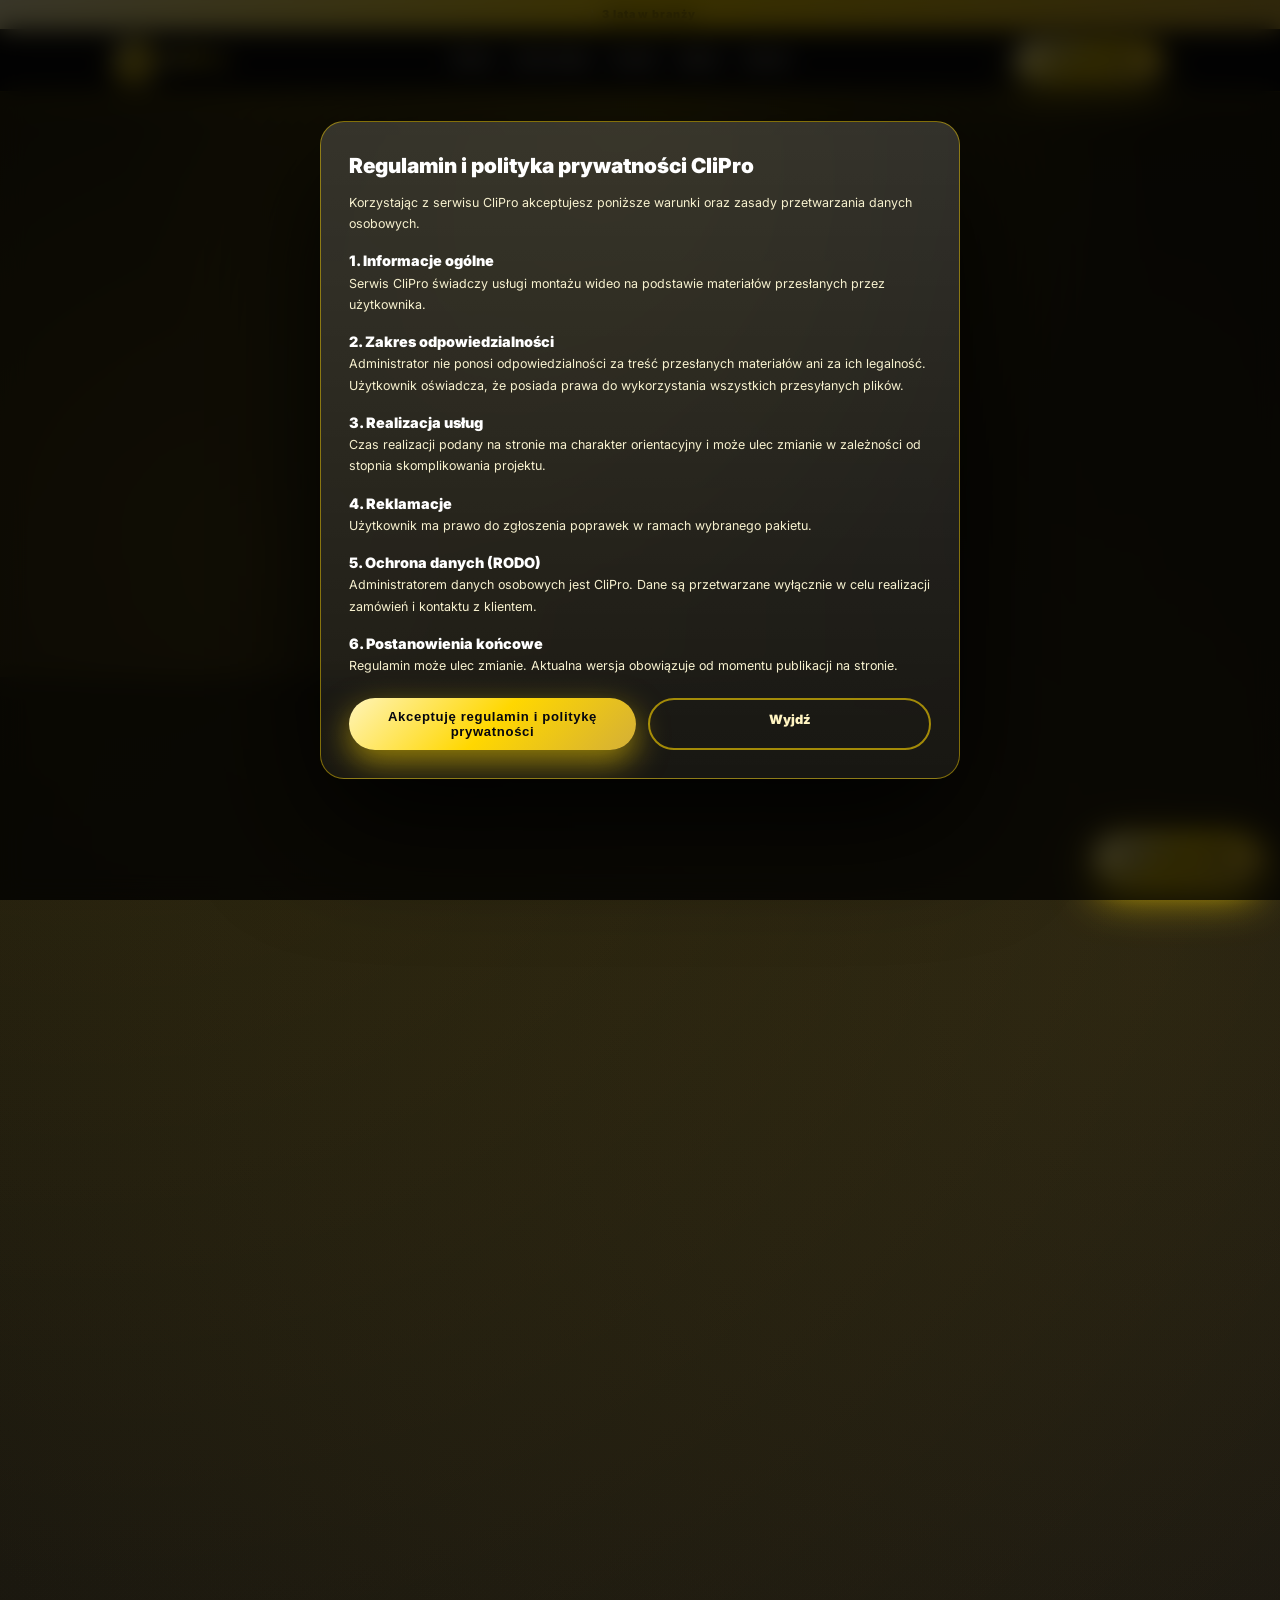
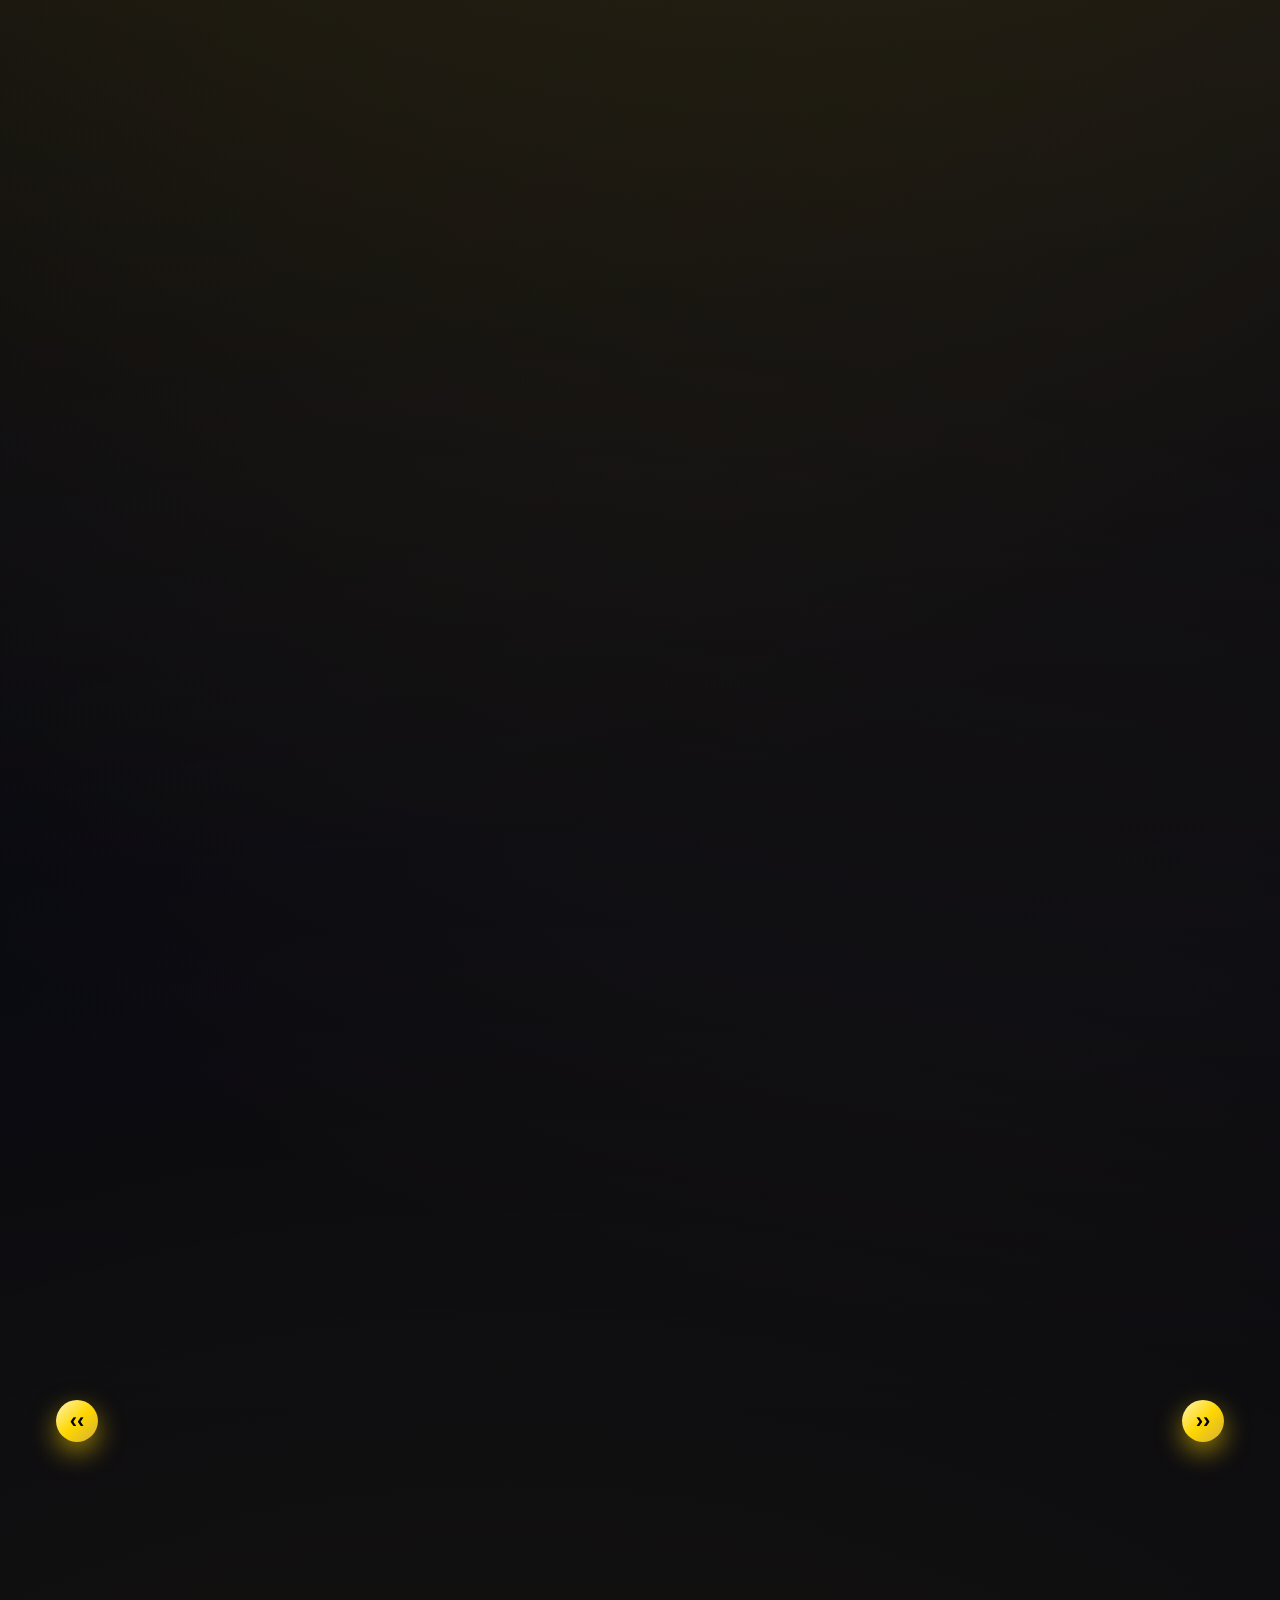
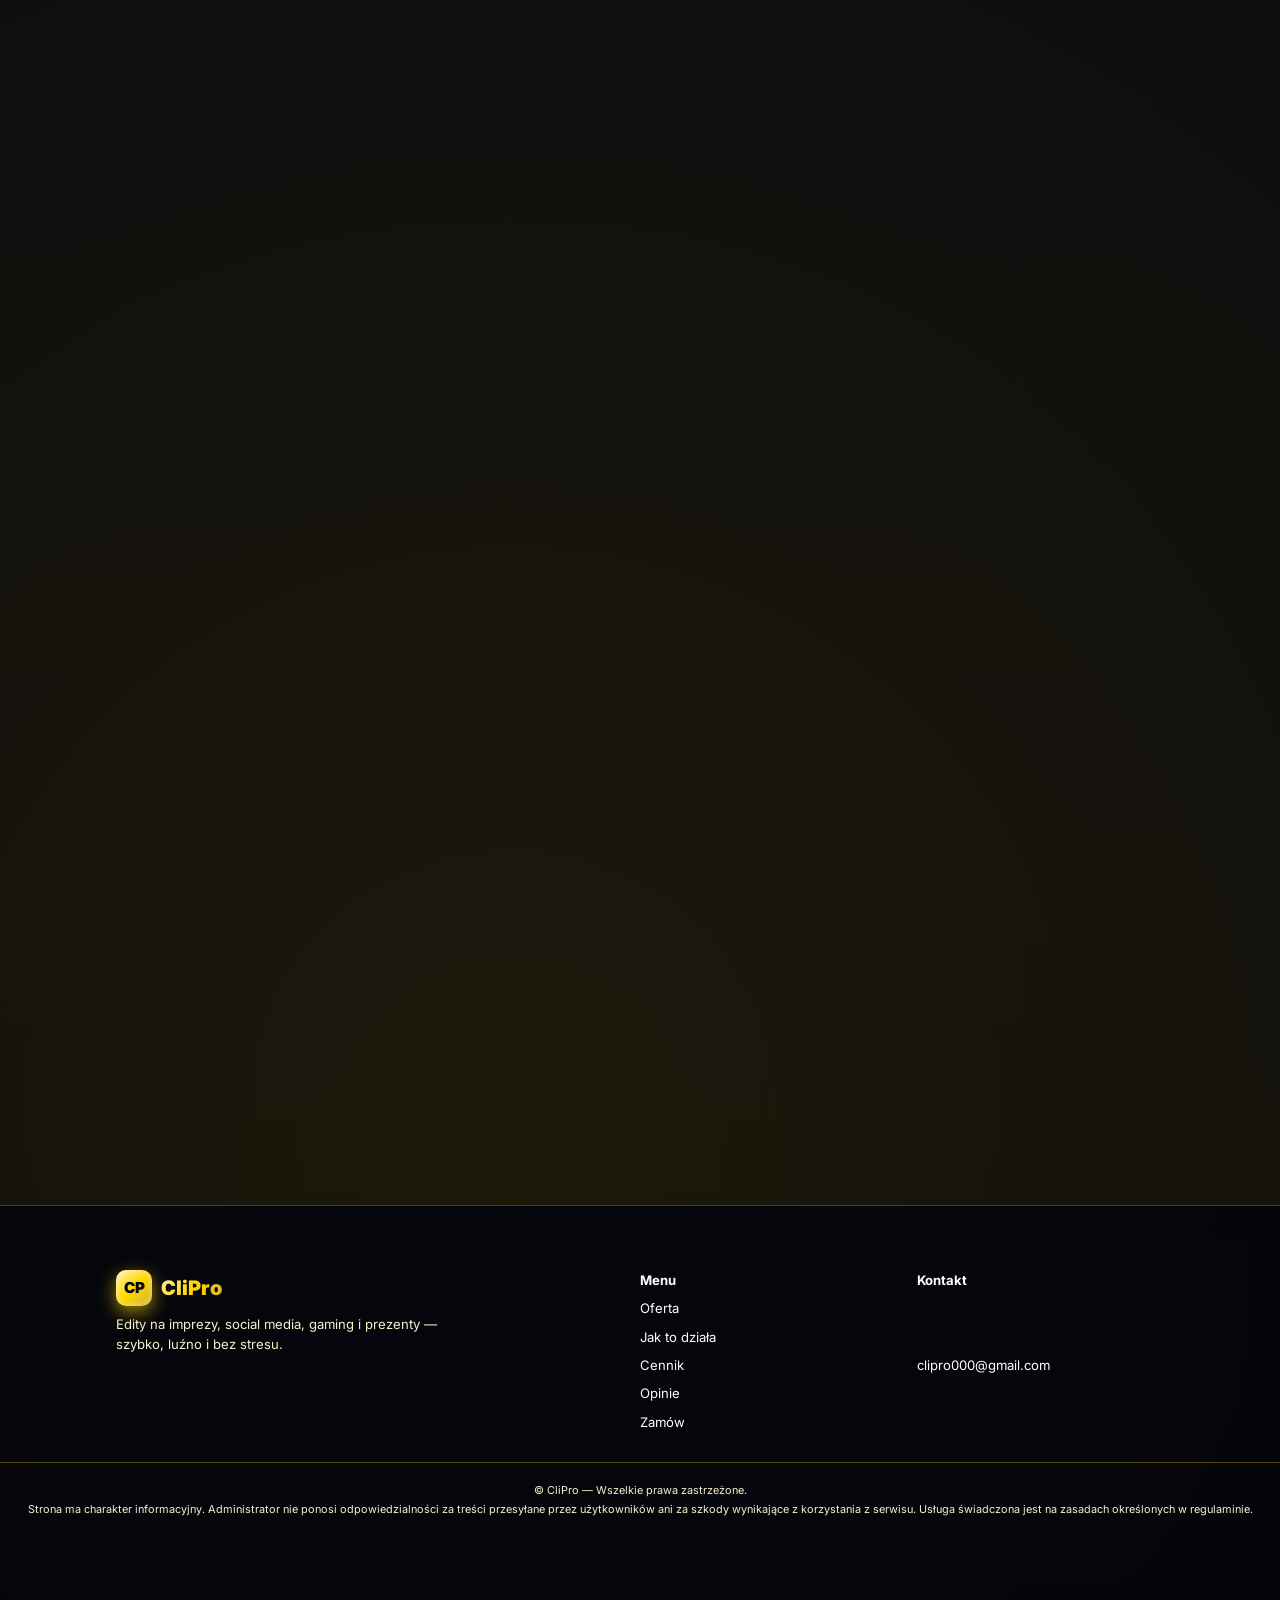
==== index.html @ c5c1fd49 "Add files via upload" ====
<!DOCTYPE html>
<html lang="pl">
<head>
    <meta charset="UTF-8" />
    <meta name="viewport" content="width=device-width, initial-scale=1.0" />
    <title>CliPro — Montaż filmów premium</title>
    <meta name="description" content="CliPro — premium montaż filmów na imprezy, social media, gaming i prezenty. Szybko, profesjonalnie, bez stresu." />

    <link rel="preconnect" href="https://fonts.googleapis.com">
    <link rel="preconnect" href="https://fonts.gstatic.com" crossorigin>
    <link href="https://fonts.googleapis.com/css2?family=Inter:wght@300;400;600;700;800;900&display=swap" rel="stylesheet">

    <link rel="stylesheet" href="style.css">
</head>

<body>

    <!-- ================= TOP BAR ================= -->
    <div class="top-bar">⭐ 3 lata w branży</div>

    <!-- ================= REGULAMIN MODAL ================= -->
    <div id="reg-modal" class="reg-modal">
        <div class="reg-box">
            <h2>Regulamin i polityka prywatności CliPro</h2>
            <p>Korzystając z serwisu CliPro akceptujesz poniższe warunki oraz zasady przetwarzania danych osobowych.</p>

            <h3>1. Informacje ogólne</h3>
            <p>Serwis CliPro świadczy usługi montażu wideo na podstawie materiałów przesłanych przez użytkownika.</p>

            <h3>2. Zakres odpowiedzialności</h3>
            <p>Administrator nie ponosi odpowiedzialności za treść przesłanych materiałów ani za ich legalność. Użytkownik oświadcza, że posiada prawa do wykorzystania wszystkich przesyłanych plików.</p>

            <h3>3. Realizacja usług</h3>
            <p>Czas realizacji podany na stronie ma charakter orientacyjny i może ulec zmianie w zależności od stopnia skomplikowania projektu.</p>

            <h3>4. Reklamacje</h3>
            <p>Użytkownik ma prawo do zgłoszenia poprawek w ramach wybranego pakietu.</p>

            <h3>5. Ochrona danych (RODO)</h3>
            <p>Administratorem danych osobowych jest CliPro. Dane są przetwarzane wyłącznie w celu realizacji zamówień i kontaktu z klientem.</p>

            <h3>6. Postanowienia końcowe</h3>
            <p>Regulamin może ulec zmianie. Aktualna wersja obowiązuje od momentu publikacji na stronie.</p>

            <div class="reg-actions">
                <button id="accept-reg" class="btn-main">Akceptuję regulamin i politykę prywatności</button>
                <a id="exit-reg" class="btn-outline" href="#">Wyjdź</a>
            </div>
        </div>
    </div>

    <!-- ================= HEADER ================= -->
    <header>
        <div class="container nav">
            <div class="logo-wrap">
                <div class="cp-logo">CP</div>
                <div class="logo-text">CliPro</div>
            </div>

            <nav class="nav-links">
                <a href="#oferta">Oferta</a>
                <a href="#proces">Jak to działa</a>
                <a href="#cennik">Cennik</a>
                <a href="#opinie">Opinie</a>
                <a href="#zamow">Zamów</a>
            </nav>

            <a href="#zamow" class="btn-main">Zamów film</a>
        </div>
    </header>

    <!-- ================= HERO ================= -->
    <section class="hero">
        <div class="container hero-grid">
            <div data-animate>
                <div class="badge">🔥 Szybkie edity na imprezy, social media i gaming</div>
                <h1>Twój film, tylko lepszy 🎬</h1>
                <p>Osiemnastki, urodziny, wyjazdy, rolki na Insta, TikToka czy klipy z gier — zmontujemy to tak, że każdy powie: <strong>„WOW”</strong>.</p>

                <div class="hero-actions">
                    <a href="#zamow" class="btn-main">Zamów teraz</a>
                    <a href="#oferta" class="btn-outline">Zobacz jak to działa</a>
                </div>

                <div class="slots-banner">
                    🔥 Zostały <strong><span id="daily-slots"></span></strong> sloty dziś
                </div>

                <div class="hero-stats">
                    <div class="stat"><strong>250+</strong><span>Zmontowanych filmów</span></div>
                    <div class="stat"><strong>4.8/5</strong><span>Średnia opinii</span></div>
                    <div class="stat"><strong>24h</strong><span>Ekspres realizacja</span></div>
                </div>
            </div>

            <div data-animate>
                <img src="hero.png" alt="Nowoczesny montaż wideo CliPro — social media i gaming"
                     style="border-radius:22px;box-shadow:var(--shadow);width:100%;height:auto;">
            </div>
        </div>
    </section>

    <!-- ================= OFERTA ================= -->
    <section id="oferta">
        <div class="container">
            <div class="section-head" data-animate>
                <div class="section-eyebrow">Dlaczego CliPro?</div>
                <h2 class="section-title">Co montujemy?</h2>
                <p class="section-desc">Czytelnie, konkretnie — wybierz typ filmu.</p>
            </div>

            <div class="grid-4">
                <div class="card" data-animate>
                    <h3>🎉 Imprezy i eventy</h3>
                    <p>Osiemnastki, urodziny, wyjazdy, wieczory panieńskie — montaż pod klimat i emocje.</p>
                </div>

                <div class="card" data-animate>
                    <h3>📱 Social media</h3>
                    <p>Rolki, TikToki, Reels — dynamiczne edity pod algorytmy i uwagę widza.</p>
                </div>

                <div class="card" data-animate>
                    <h3>💜 Prezenty video</h3>
                    <p>Filmy niespodzianki, rocznice, wspomnienia — emocjonalny montaż.</p>
                </div>

                <div class="card" data-animate>
                    <h3>🎮 Klipy z gier</h3>
                    <p>CS, Valorant, Battlefield, Fortnite — fragmovie, highlighty, ace’y pod TikToka i YouTube.</p>
                </div>
            </div>
        </div>
    </section>

    <!-- ================= PROCESS ================= -->
    <section id="proces">
        <div class="container">
            <div class="section-head" data-animate>
                <div class="section-eyebrow">Jak to działa</div>
                <h2 class="section-title">4 proste kroki</h2>
                <p class="section-desc">Serio — zajmie Ci to mniej niż 2 minuty.</p>
            </div>

            <div class="process">
                <div class="process-step" data-animate>
                    <span>1</span>
                    <h4>Wysyłasz pliki</h4>
                    <p>Dodajesz filmy albo link do chmury.</p>
                </div>

                <div class="process-step" data-animate>
                    <span>2</span>
                    <h4>My montujemy</h4>
                    <p>Robimy pierwszą wersję i wysyłamy Ci do sprawdzenia.</p>
                </div>

                <div class="process-step" data-animate>
                    <span>3</span>
                    <h4>Poprawki</h4>
                    <p>Wprowadzasz zmiany, jeśli chcesz.</p>
                </div>

                <div class="process-step" data-animate>
                    <span>4</span>
                    <h4>Gotowe 🎬</h4>
                    <p>Pobierasz film i wrzucasz gdzie chcesz.</p>
                </div>
            </div>
        </div>
    </section>

    <!-- ================= BEFORE / AFTER ================= -->
    <section>
        <div class="container">
            <div class="section-head" data-animate>
                <div class="section-eyebrow">Efekt</div>
                <h2 class="section-title">Surowe nagranie vs gotowy edit</h2>
                <p class="section-desc">Ta sama scena — zupełnie inny vibe.</p>
            </div>

            <div class="compare">
                <div class="compare-box" data-animate>
                    <h4>📂 Przed</h4>
                    <p>Długie klipy, brak klimatu, chaos.</p>
                </div>

                <div class="compare-box" data-animate>
                    <h4>🎬 Po</h4>
                    <p>Dynamika, emocje, muzyka, flow.</p>
                </div>
            </div>
        </div>
    </section>

    <!-- ================= PRICING ================= -->
    <section id="cennik">
        <div class="container">
            <div class="section-head" data-animate>
                <div class="section-eyebrow">Cennik</div>
                <h2 class="section-title">Prosto i bez kombinowania</h2>
                <p class="section-desc">Wybierz pakiet pod siebie — zero ukrytych kosztów.</p>
            </div>

            <div class="pricing-grid">
                <div class="price-card" data-animate>
                    <div class="price-title">Basic</div>
                    <div class="price-amount">149 zł</div>
                    <ul class="price-features">
                        <li>Do 2 min filmu</li>
                        <li>Muzyka w tle</li>
                        <li>1 runda poprawek</li>
                        <li>Standardowa realizacja</li>
                    </ul>
                    <a href="#zamow" class="btn-main">Zamów</a>
                </div>

                <div class="price-card popular" data-animate>
                    <div class="price-title">Pro</div>
                    <div class="price-amount">249 zł</div>
                    <ul class="price-features">
                        <li>Do 5 min filmu</li>
                        <li>Efekty + napisy</li>
                        <li>Nielimitowane poprawki</li>
                        <li>Szybsza realizacja</li>
                    </ul>
                    <a href="#zamow" class="btn-main">Zamów</a>
                </div>

                <div class="price-card" data-animate>
                    <div class="price-title">Premium</div>
                    <div class="price-amount">349 zł</div>
                    <ul class="price-features">
                        <li>Do 10 min filmu</li>
                        <li>Zaawansowany montaż</li>
                        <li>Nielimitowane poprawki</li>
                        <li>Ekspres 24h</li>
                    </ul>
                    <a href="#zamow" class="btn-main">Zamów</a>
                </div>
            </div>
        </div>
    </section>

    <!-- ================= OPINIE + KOMENTARZE ================= -->
    <section id="opinie">
        <div class="container">

            <div class="section-head" data-animate>
                <div class="section-eyebrow">Opinie</div>
                <h2 class="section-title">Opinie klientów 💬</h2>
                <p class="section-desc">Wypełnij formularz a po otrzymanej pracy, nie zapomnij zostawić coś po sobie!</p>
            </div>

            <div class="testimonials-shell">

                <button id="reviews-prev" class="reviews-arrow outside left">‹</button>

                <div class="testimonials-wrapper">
                    <div id="reviews-track" class="testimonials-track">

                        <div class="testimonial" data-animate>
                            <div class="testimonial-header">
                                <img src="https://randomuser.me/api/portraits/women/44.jpg" alt="Ola" class="testimonial-avatar">
                                <strong>Ola</strong>
                            </div>
                            <p>Mega edit na 18 wszyscy pytali kto robił 😆</p>
                            <span>Impreza urodzinowa</span>
                        </div>

                        <div class="testimonial" data-animate>
                            <div class="testimonial-header">
                                <img src="https://api.dicebear.com/7.x/personas/svg?seed=kuba&gender=male" alt="Kuba" class="testimonial-avatar">
                                <strong>Kuba</strong>
                            </div>
                            <p>Rolki na Insta siadły idealnie, zasięgi poszły w górę, oby tak dalej.</p>
                            <span>Social media</span>
                        </div>

                        <div class="testimonial" data-animate>
                            <div class="testimonial-header">
                                <img src="https://api.dicebear.com/7.x/personas/svg?seed=michal&gender=male" alt="Michał" class="testimonial-avatar">
                                <strong>Michał</strong>
                            </div>
                            <p>Fragmovie z CS + ta nutka baja — idealnie pod Tiktoka 🔥</p>
                            <span>Klipy gamingowe</span>
                        </div>

                    </div>
                </div>

                <button id="reviews-next" class="reviews-arrow outside right">›</button>

            </div>

        </div>

        <form id="comment-form" class="comment-form" data-animate>
            <div>
                <label>Imię</label>
                <input type="text" name="name" required>
            </div>

            <div>
                <label>Twoja ocena</label>
                <div class="star-rating" id="star-rating">
                    <span class="star" data-value="1">★</span>
                    <span class="star" data-value="2">★</span>
                    <span class="star" data-value="3">★</span>
                    <span class="star" data-value="4">★</span>
                    <span class="star" data-value="5">★</span>
                </div>
                <input type="hidden" name="rating" id="rating-value" value="5">
            </div>

            <div>
                <label>Wybierz avatar</label>
                <div class="avatar-picker">
                    <img src="https://api.dicebear.com/7.x/personas/svg?seed=kuba&gender=male"
                         class="avatar-option selected"
                         data-avatar="https://api.dicebear.com/7.x/personas/svg?seed=kuba&gender=male">
                    <img src="https://api.dicebear.com/7.x/personas/svg?seed=michal&gender=male"
                         class="avatar-option"
                         data-avatar="https://api.dicebear.com/7.x/personas/svg?seed=michal&gender=male">
                    <img src="https://api.dicebear.com/7.x/personas/svg?seed=ania&gender=female"
                         class="avatar-option"
                         data-avatar="https://api.dicebear.com/7.x/personas/svg?seed=ania&gender=female">
                    <label class="avatar-upload">
                        📸 Własne zdjęcie
                        <input type="file" id="custom-avatar-input" accept="image/*">
                    </label>
                </div>
            </div>

            <div>
                <label>Komentarz</label>
                <textarea name="comment" required></textarea>
            </div>

            <button type="submit" class="btn-main">Dodaj komentarz</button>
        </form>

        <div id="comment-notice" class="comment-locked" style="display:none;">
            ⏳ Twój komentarz czeka na zatwierdzenie przez administratora.
        </div>

    </section>

    <!-- ================= ORDER ================= -->
    <section id="zamow" class="order">
        <div class="container">
            <div class="section-head" data-animate>
                <div class="section-eyebrow">Zamów teraz</div>
                <h2 class="section-title">Zamów montaż w 2 minuty 🎬</h2>
                <p class="section-desc">Wyślij pliki, a my zajmiemy się resztą.</p>
            </div>

            <div class="order-grid">
                <div data-animate>
                    <h3 style="font-size:1.25rem;font-weight:900;margin-bottom:10px">
                        Dlaczego <span class="logo-text">CliPro</span>?
                    </h3>
                    <p style="color:#f7f1cf;margin-bottom:16px;font-size:.85rem">
                        Luźna atmosfera, szybkie edity i zero stresu.
                    </p>

                    <ul style="list-style:none;display:grid;gap:8px;font-size:.85rem;color:#ffffff;margin-bottom:22px">
                        <li>✅ 250+ zmontowanych filmów</li>
                        <li>✅ 4.8/5 średnia ocen</li>
                        <li>✅ Poprawki gratis</li>
                        <li>✅ Ekspres 24h</li>
                    </ul>

                    <div class="compare-box" style="text-align:left">
                        <h4>🎯 Gwarancja zadowolenia</h4>
                        <p>Jak nie siądzie — poprawiamy aż będzie sztos.</p>
                    </div>
                </div>

                <form class="order-form"
                      data-animate
                      action="https://formspree.io/f/mjgwzpqb"
                      method="POST"
                      enctype="multipart/form-data"
                      onsubmit="localStorage.setItem('clipro-order-done','true')">
                    <input type="hidden" name="_subject" value="Nowe zamówienie — CliPro">
                    <input type="hidden" name="_template" value="table">
                    <input type="hidden" name="_captcha" value="false">
                    <input type="hidden" name="_replyto">

                    <div class="form-row">
                        <div>
                            <label>Imię</label>
                            <input type="text" name="name" placeholder="Twoje imię" required>
                        </div>
                        <div>
                            <label>Email</label>
                            <input type="email" name="email" placeholder="clipro000@gmail.com" required>
                        </div>
                    </div>

                    <div class="form-row">
                        <div>
                            <label>Rodzaj filmu</label>
                            <select name="type" required>
                                <option value="">Wybierz rodzaj filmu</option>
                                <option>Osiemnastka / urodziny</option>
                                <option>Impreza / wyjazd</option>
                                <option>Rolki / TikTok / Reels</option>
                                <option>Klipy z gier (CS, Valorant, BF, Fortnite)</option>
                                <option>Prezent video</option>
                                <option>Inne</option>
                            </select>
                        </div>
                        <div>
                            <label>Budżet</label>
                            <select name="budget" required>
                                <option value="">Wybierz budżet</option>
                                <option>Do 100 zł</option>
                                <option>100–200 zł</option>
                                <option>200–300 zł</option>
                                <option>300+ zł</option>
                            </select>
                        </div>
                    </div>

                    <div>
                        <label>Opis projektu</label>
                        <textarea name="message" placeholder="Napisz jaki klimat chcesz — śmieszny, dynamiczny, gamingowy, cinematic itd."></textarea>
                    </div>

                    <div>
                        <label>Dodaj pliki (video / zdjęcia)</label>
                        <div class="upload-box">
                            <strong>Przeciągnij pliki tutaj</strong>
                            <span>lub kliknij aby wybrać</span>
                            <input type="file" name="files" multiple accept="video/*,image/*">
                        </div>
                        <div class="file-list"></div>
                    </div>

                    <div class="form-actions">
                        <button type="submit" class="btn-main">Wyślij zamówienie 🎉</button>
                    </div>
                </form>
            </div>
        </div>
    </section>

    <!-- ================= FOOTER ================= -->
    <footer>
        <div class="container footer-grid">
            <div>
                <div class="footer-brand">
                    <div class="cp-logo">CP</div>
                    <div class="logo-text">CliPro</div>
                </div>
                <p class="footer-desc">Edity na imprezy, social media, gaming i prezenty — szybko, luźno i bez stresu.</p>
            </div>

            <div class="footer-links">
                <strong>Menu</strong>
                <a href="#oferta">Oferta</a>
                <a href="#proces">Jak to działa</a>
                <a href="#cennik">Cennik</a>
                <a href="#opinie">Opinie</a>
                <a href="#zamow">Zamów</a>
            </div>

            <div class="footer-links">
                <strong>Kontakt</strong>
                <a href="mailto:clipro000@gmail.com">clipro000@gmail.com</a>
            </div>
        </div>

        <div class="footer-bottom">
            © <span id="year"></span> CliPro — Wszelkie prawa zastrzeżone.<br>
            Strona ma charakter informacyjny. Administrator nie ponosi odpowiedzialności za treści przesyłane przez użytkowników ani za szkody wynikające z korzystania z serwisu. Usługa świadczona jest na zasadach określonych w regulaminie.
        </div>
    </footer>

    <!-- ================= MOBILE CTA ================= -->
    <div class="mobile-cta">
        <div class="container">
            <a href="#zamow" class="btn-main">🎬 Zamów film</a>
            <a href="mailto:clipro000@gmail.com" class="btn-outline">✉️ Kontakt</a>
        </div>
    </div>

    <!-- ================= DESKTOP STICKY CTA ================= -->
    <div class="desktop-cta">
        <a href="#zamow" class="btn-main">🎬 Zamów film</a>
    </div>

    <script type="module" src="script.js"></script>
</body>
</html>
---- style.css ----
﻿:root {
    --bg: #02030a;
    --bg2: #050613;
    --panel: #0b0d1c;
    --glass: rgba(255,255,255,.06);
    --text: #ffffff;
    --muted: #b7b9ff;
    --gold: #ffd700;
    --gold-soft: #d4af37;
    --radius: 18px;
    --shadow: 0 22px 70px rgba(0,0,0,.7);
    --glow: 0 0 22px rgba(255,215,0,.55);
}

* {
    box-sizing: border-box;
    margin: 0;
    padding: 0;
}

body {
    font-family: Inter,system-ui,sans-serif;
    background: radial-gradient(circle at 10% 10%,rgba(255,215,0,.12),transparent 45%), radial-gradient(circle at 90% 20%,rgba(212,175,55,.15),transparent 50%), radial-gradient(circle at 40% 90%,rgba(255,215,0,.1),transparent 55%), linear-gradient(180deg,#02030a,#040511 60%,#02030a);
    color: var(--text);
    line-height: 1.55;
    overflow-x: hidden;
}

a {
    text-decoration: none;
    color: inherit;
}

img {
    max-width: 100%;
    display: block;
}

.container {
    max-width: 1080px;
    margin: 0 auto;
    padding: 0 16px;
}

/* ================= TOP BAR ================= */
.top-bar {
    background: linear-gradient(135deg,#fff4b8,#ffd700,#d4af37);
    color: #05060f;
    text-align: center;
    font-weight: 900;
    font-size: .68rem;
    letter-spacing: .08em;
    padding: 6px 10px;
    box-shadow: 0 6px 18px rgba(255,215,0,.55);
}

/* ================= LOGO CP ================= */
.logo-wrap {
    display: flex;
    align-items: center;
    gap: 9px;
    font-weight: 900;
    letter-spacing: .06em;
    font-size: 1.05rem;
}

.cp-logo {
    width: 36px;
    height: 36px;
    border-radius: 10px;
    display: grid;
    place-items: center;
    font-weight: 900;
    font-size: .95rem;
    color: #05060f;
    background: linear-gradient(135deg,#fff4b8,#ffd700,#d4af37);
    box-shadow: 0 6px 18px rgba(255,215,0,.6), inset 0 0 6px rgba(255,255,255,.5);
    position: relative;
    overflow: hidden;
    animation: logoGlow 3s ease-in-out infinite alternate;
}

    .cp-logo::after {
        content: "";
        position: absolute;
        inset: -40%;
        background: linear-gradient(120deg,transparent,rgba(255,255,255,.7),transparent);
        transform: translateX(-120%);
        animation: shine 4s infinite;
    }

@keyframes shine {
    0% {
        transform: translateX(-120%);
    }

    50% {
        transform: translateX(120%);
    }

    100% {
        transform: translateX(120%);
    }
}

@keyframes logoGlow {
    0% {
        box-shadow: 0 6px 16px rgba(255,215,0,.45),inset 0 0 5px rgba(255,255,255,.35);
    }

    100% {
        box-shadow: 0 10px 26px rgba(255,215,0,.85),inset 0 0 9px rgba(255,255,255,.65);
    }
}

.logo-text {
    background: linear-gradient(135deg,#fff4b8,#ffd700,#d4af37);
    -webkit-background-clip: text;
    color: transparent;
    font-weight: 900;
    font-size: 1.25rem;
}

/* ================= HEADER ================= */
header {
    position: sticky;
    top: 0;
    z-index: 100;
    background: rgba(3,4,12,.75);
    backdrop-filter: blur(16px);
    border-bottom: 1px solid rgba(255,215,0,.25);
    box-shadow: 0 6px 24px rgba(255,215,0,.15);
}

.nav {
    display: flex;
    align-items: center;
    justify-content: space-between;
    height: 62px;
}

.nav-links {
    display: flex;
    gap: 22px;
    font-weight: 900;
    font-size: .78rem;
    color: #f6eec6;
}

    .nav-links a:hover {
        color: #ffd700;
    }

/* ================= BUTTONS ================= */
.btn-main {
    background: linear-gradient(135deg,#fff4b8,#ffd700,#d4af37);
    color: #05060f;
    padding: 11px 32px;
    border-radius: 999px;
    font-weight: 900;
    letter-spacing: .05em;
    min-width: 150px;
    text-align: center;
    display: inline-flex;
    align-items: center;
    justify-content: center;
    gap: 8px;
    font-size: .82rem;
    position: relative;
    box-shadow: 0 12px 32px rgba(255,215,0,.55),0 0 0 0 rgba(255,215,0,.45);
    transition: .25s cubic-bezier(.4,0,.2,1);
    cursor: pointer;
    border: none;
}

    .btn-main:hover {
        transform: translateY(-2px) scale(1.035);
        box-shadow: 0 20px 52px rgba(255,215,0,.8),0 0 24px rgba(255,215,0,.75);
    }

    .btn-main:active {
        transform: scale(.97);
    }

.btn-outline {
    padding: 10px 28px;
    border-radius: 999px;
    border: 2px solid rgba(255,215,0,.6);
    color: #fff4c2;
    font-weight: 900;
    font-size: .8rem;
    transition: .22s ease;
}

    .btn-outline:hover {
        background: rgba(255,215,0,.18);
        transform: translateY(-2px);
    }

.price-card .btn-main,
.review-btn {
    width: 100%;
    padding: 10px 0;
    font-size: .82rem;
}

.card .btn-main,
.contact .btn-main {
    margin-top: 14px;
}

/* ================= HERO ================= */
.hero {
    padding: 88px 0 72px;
    position: relative;
}

    .hero::before {
        content: "";
        position: absolute;
        inset: 0;
        background: radial-gradient(circle at 50% 0%,rgba(255,215,0,.22),transparent 60%), radial-gradient(circle at 20% 80%,rgba(212,175,55,.18),transparent 65%);
        pointer-events: none;
    }

.hero-grid {
    display: grid;
    grid-template-columns: 1.15fr .85fr;
    gap: 48px;
    align-items: center;
    position: relative;
    z-index: 2;
}

.hero img {
    border-radius: 22px;
    box-shadow: var(--shadow);
    width: 100%;
    height: auto;
}

.badge {
    display: inline-flex;
    align-items: center;
    gap: 8px;
    padding: 6px 14px;
    border-radius: 999px;
    background: linear-gradient(135deg,rgba(255,215,0,.25),rgba(212,175,55,.25));
    color: white;
    font-weight: 900;
    font-size: .6rem;
    margin-bottom: 12px;
    box-shadow: 0 7px 20px rgba(255,215,0,.3);
}

.hero h1 {
    font-size: clamp(1.95rem,4vw,2.9rem);
    line-height: 1.05;
    font-weight: 900;
    letter-spacing: -.03em;
    margin-bottom: 12px;
}

.hero p {
    font-size: .9rem;
    color: #f7f1cf;
    margin-bottom: 20px;
    max-width: 500px;
}

.hero-actions {
    display: flex;
    gap: 14px;
    flex-wrap: wrap;
}

.hero-stats {
    display: grid;
    grid-template-columns: repeat(3,1fr);
    gap: 14px;
    margin-top: 28px;
}

.stat {
    padding: 16px 16px;
    border-radius: 18px;
    background: linear-gradient(180deg,rgba(255,255,255,.12),rgba(255,255,255,.04));
    border: 1px solid rgba(255,215,0,.35);
    box-shadow: var(--shadow);
    text-align: center;
    backdrop-filter: blur(10px);
    transition: .25s ease;
}

    .stat:hover {
        transform: translateY(-4px) scale(1.03);
        box-shadow: 0 22px 60px rgba(255,215,0,.38);
    }

    .stat strong {
        font-size: 1.15rem;
        font-weight: 900;
    }

    .stat span {
        display: block;
        font-size: .68rem;
        color: #f7f1cf;
    }

/* ================= SECTION GENERIC ================= */
section {
    padding: 74px 0;
    position: relative;
}

    section:hover::after {
        content: "";
        position: absolute;
        inset: 0;
        background: radial-gradient(circle at 50% 0%,rgba(255,215,0,.06),transparent 60%);
        pointer-events: none;
    }

.section-head {
    text-align: center;
    margin-bottom: 42px;
}

.section-eyebrow {
    display: inline-block;
    padding: 4px 14px;
    border-radius: 999px;
    background: linear-gradient(135deg,rgba(255,215,0,.25),rgba(212,175,55,.25));
    color: white;
    font-weight: 900;
    font-size: .58rem;
    letter-spacing: .14em;
    text-transform: uppercase;
    margin-bottom: 10px;
    box-shadow: 0 7px 20px rgba(255,215,0,.3);
}

.section-title {
    font-size: clamp(1.6rem,3.2vw,2.25rem);
    font-weight: 900;
    letter-spacing: -.02em;
    margin-bottom: 10px;
}

.section-desc {
    max-width: 640px;
    margin: 0 auto;
    color: #f7f1cf;
    font-size: .85rem;
}

/* ================= CARDS ================= */
.grid-4 {
    display: grid;
    grid-template-columns: repeat(4,1fr);
    gap: 20px;
}

.card {
    padding: 24px 24px;
    border-radius: 22px;
    background: linear-gradient(180deg,rgba(255,255,255,.14),rgba(255,255,255,.05));
    border: 1px solid rgba(255,215,0,.35);
    box-shadow: var(--shadow);
    transition: .25s ease;
    position: relative;
    overflow: hidden;
    backdrop-filter: blur(12px);
    text-align: center;
}

    .card::after {
        content: "";
        position: absolute;
        inset: auto -40% -60% -40%;
        height: 120%;
        background: radial-gradient(circle at 50% 0%,rgba(255,215,0,.45),transparent 60%);
        opacity: .55;
        pointer-events: none;
    }

    .card:hover {
        transform: translateY(-6px) scale(1.03);
        box-shadow: 0 34px 90px rgba(255,215,0,.42);
    }

    .card h3 {
        font-size: 1rem;
        font-weight: 900;
        margin-bottom: 6px;
    }

    .card p {
        color: #f7f1cf;
        font-size: .82rem;
    }

/* ================= PROCESS ================= */
.process {
    display: grid;
    grid-template-columns: repeat(4,1fr);
    gap: 16px;
}

.process-step {
    padding: 24px 20px;
    border-radius: 22px;
    background: linear-gradient(180deg,rgba(255,255,255,.14),rgba(255,255,255,.05));
    border: 1px solid rgba(255,215,0,.35);
    box-shadow: var(--shadow);
    text-align: center;
    backdrop-filter: blur(12px);
    transition: .25s ease;
}

    .process-step:hover {
        transform: translateY(-6px) scale(1.035);
        box-shadow: 0 34px 90px rgba(255,215,0,.42);
    }

    .process-step span {
        display: inline-flex;
        align-items: center;
        justify-content: center;
        width: 40px;
        height: 40px;
        border-radius: 50%;
        background: linear-gradient(135deg,#fff4b8,#ffd700,#d4af37);
        color: #05060f;
        font-weight: 900;
        margin-bottom: 12px;
        font-size: .85rem;
        box-shadow: 0 7px 20px rgba(255,215,0,.45);
    }

    .process-step h4 {
        font-weight: 900;
        margin-bottom: 6px;
        font-size: .85rem;
    }

    .process-step p {
        font-size: .78rem;
        color: #f7f1cf;
    }

/* ================= PRICING ================= */
.pricing-grid {
    display: grid;
    grid-template-columns: repeat(3,1fr);
    gap: 20px;
}

.price-card {
    padding: 28px 26px;
    border-radius: 24px;
    background: linear-gradient(180deg,rgba(255,255,255,.14),rgba(255,255,255,.05));
    border: 1px solid rgba(255,215,0,.38);
    box-shadow: var(--shadow);
    position: relative;
    overflow: hidden;
    backdrop-filter: blur(12px);
    transition: .25s ease;
}

    .price-card:hover {
        transform: translateY(-6px) scale(1.035);
        box-shadow: 0 34px 90px rgba(255,215,0,.42);
    }

    .price-card.popular {
        border: 2px solid transparent;
        background: linear-gradient(180deg,rgba(255,255,255,.14),rgba(255,255,255,.05)) padding-box, linear-gradient(135deg,#fff4b8,#ffd700,#d4af37) border-box;
        box-shadow: 0 0 0 1px rgba(255,215,0,.55), 0 42px 110px rgba(255,215,0,.55);
    }

        .price-card.popular::before {
            content: "TOP WYBÓR";
            position: absolute;
            top: 18px;
            right: -50px;
            transform: rotate(35deg);
            background: linear-gradient(135deg,#fff4b8,#ffd700,#d4af37);
            color: #05060f;
            padding: 5px 56px;
            font-size: .58rem;
            font-weight: 900;
            letter-spacing: .12em;
            box-shadow: 0 7px 20px rgba(255,215,0,.55);
        }

.price-title {
    font-weight: 900;
    font-size: 1.1rem;
    margin-bottom: 4px;
}

.price-amount {
    font-size: 1.9rem;
    font-weight: 900;
    margin: 12px 0;
}

.price-features {
    list-style: none;
    display: grid;
    gap: 7px;
    margin-bottom: 18px;
}

    .price-features li {
        display: flex;
        align-items: center;
        gap: 8px;
        font-size: .85rem;
        color: #ffffff;
    }

        .price-features li::before {
            content: "✓";
            color: #ffd700;
            font-weight: 900;
        }

/* ================= TESTIMONIALS ================= */
.testimonials-shell {
    position: relative;
    max-width: 1100px;
    margin: 0 auto;
}

.testimonials-wrapper {
    position: relative;
    overflow: visible; /* FIX: było hidden — ucinało hover */
}

#reviews-track {
    display: flex;
    gap: 24px;
    transition: transform .45s cubic-bezier(.4,0,.2,1);
    will-change: transform;
}

.testimonial {
    background: rgba(255,255,255,0.06);
    backdrop-filter: blur(18px);
    border-radius: 26px;
    padding: 28px 26px 26px;
    min-width: 320px;
    max-width: 340px;
    color: #e5e7eb;
    box-shadow: inset 0 0 0 1px rgba(255,255,255,.08), 0 18px 40px rgba(0,0,0,.4);
    transition: transform .35s ease, box-shadow .35s ease;
    position: relative;
    will-change: transform; /* FIX */
}

    .testimonial:hover {
        transform: translateY(-6px) scale(1.02);
        box-shadow: inset 0 0 0 1px rgba(255,255,255,.12), 0 28px 60px rgba(0,0,0,.55);
    }

.testimonial-header {
    display: flex;
    align-items: center;
    gap: 14px;
    margin-bottom: 14px;
}

.testimonial-avatar {
    width: 52px;
    height: 52px;
    border-radius: 50%;
    object-fit: cover;
    border: 2px solid rgba(255,255,255,.15);
    box-shadow: 0 6px 14px rgba(0,0,0,.4);
}

.testimonial strong {
    font-size: 1rem;
    font-weight: 600;
    color: #fff;
    letter-spacing: .3px;
}

.testimonial p {
    font-size: .95rem;
    line-height: 1.6;
    color: #d1d5db;
    margin-bottom: 14px;
}

.testimonial span {
    font-size: .9rem;
    letter-spacing: 2px;
    color: #fbbf24;
}

/* ================= REVIEWS ARROWS ================= */
.reviews-arrow {
    position: absolute;
    top: 50%;
    transform: translateY(-50%);
    width: 42px;
    height: 42px;
    border-radius: 50%;
    background: linear-gradient(135deg,#fff4b8,#ffd700,#d4af37);
    border: none;
    color: #000;
    font-size: 22px;
    font-weight: 900;
    cursor: pointer;
    z-index: 10;
    display: flex;
    align-items: center;
    justify-content: center;
    box-shadow: 0 10px 26px rgba(255,215,0,.55);
    transition: transform .2s ease, box-shadow .2s ease;
}

    .reviews-arrow:hover {
        transform: translateY(-50%) scale(1.12);
        box-shadow: 0 16px 40px rgba(255,215,0,.75);
    }

    .reviews-arrow.left {
        left: -12px;
    }

    .reviews-arrow.right {
        right: -12px;
    }

    .reviews-arrow.left::before {
        content: "‹";
    }

    .reviews-arrow.right::before {
        content: "›";
    }

/* ===== Mobile testimonials ===== */
@media (max-width: 640px) {
    .testimonial {
        min-width: 85%;
    }

    .reviews-arrow {
        display: none;
    }
}

/* ================= COMMENTS FORM ================= */
.comment-form {
    padding: 22px 22px;
    border-radius: 20px;
    background: linear-gradient(180deg,rgba(255,255,255,.14),rgba(255,255,255,.05));
    border: 1px solid rgba(255,215,0,.38);
    box-shadow: var(--shadow);
    display: grid;
    gap: 12px;
    max-width: 480px;
    margin: 0 auto 12px;
    backdrop-filter: blur(12px);
    will-change: transform; /* FIX */
}

.comment-locked {
    text-align: center;
    padding: 12px;
    border-radius: 14px;
    background: linear-gradient(135deg,rgba(255,215,0,.4),rgba(212,175,55,.35));
    color: #ffffff;
    font-weight: 900;
    box-shadow: 0 7px 20px rgba(255,215,0,.4);
    font-size: .8rem;
}

/* ===== STAR RATING ===== */
.star-rating {
    display: flex;
    gap: 6px;
    font-size: 1.2rem;
    cursor: pointer;
    justify-content: flex-start;
}

.star {
    color: #bfa940;
    transition: .15s ease;
}

    .star.active,
    .star:hover {
        color: #ffd700;
    }

        .star:hover ~ .star {
            color: #bfa940;
        }

.star-rating input {
    display: none;
}

/* ===== AVATAR PICKER (FORM) ===== */
.avatar-picker {
    display: flex;
    gap: 12px;
    flex-wrap: wrap;
    align-items: center;
}

.avatar-option {
    width: 42px;
    height: 42px;
    border-radius: 50%;
    cursor: pointer;
    opacity: .6;
    transition: .2s;
    object-fit: cover;
}

    .avatar-option.selected {
        opacity: 1;
        outline: 2px solid #ffd700;
    }

.avatar-upload {
    display: flex;
    align-items: center;
    gap: 8px;
    font-size: .7rem;
    color: #fff4c2;
    cursor: pointer;
}

    .avatar-upload input {
        display: none;
    }

/* ================= BEFORE / AFTER ================= */
.compare {
    display: grid;
    grid-template-columns: repeat(2,1fr);
    gap: 20px;
}

.compare-box {
    padding: 22px 22px;
    border-radius: 22px;
    background: linear-gradient(180deg,rgba(255,255,255,.14),rgba(255,255,255,.05));
    border: 1px solid rgba(255,215,0,.35);
    box-shadow: var(--shadow);
    text-align: center;
    backdrop-filter: blur(12px);
    transition: .25s ease;
}

    .compare-box:hover {
        transform: translateY(-6px) scale(1.035);
        box-shadow: 0 34px 90px rgba(255,215,0,.42);
    }

    .compare-box h4 {
        font-weight: 900;
        margin-bottom: 8px;
        font-size: .85rem;
    }

    .compare-box p {
        color: #f7f1cf;
        font-size: .85rem;
    }

/* ================= ORDER FORM ================= */
.order {
    background: transparent;
}

.order-grid {
    display: grid;
    grid-template-columns: 1.05fr .95fr;
    gap: 48px;
    align-items: flex-start;
}

.order-form {
    padding: 32px 30px;
    border-radius: 24px;
    background: linear-gradient(180deg,rgba(255,255,255,.16),rgba(255,255,255,.06));
    border: 1px solid rgba(255,215,0,.45);
    box-shadow: var(--shadow);
    display: grid;
    gap: 14px;
    backdrop-filter: blur(16px);
}

    .order-form label {
        font-size: .58rem;
        font-weight: 900;
        letter-spacing: .14em;
        text-transform: uppercase;
        color: #fff4c2;
        margin-bottom: 3px;
        display: block;
    }

    .order-form input,
    .order-form textarea,
    .order-form select {
        width: 100%;
        padding: 11px 13px;
        border-radius: 10px;
        background: #ffffff;
        border: 2px solid transparent;
        color: #05060f;
        font-size: .82rem;
        font-weight: 700;
        transition: .2s ease;
    }

    .order-form textarea {
        min-height: 90px;
        resize: vertical;
    }

        .order-form input::placeholder,
        .order-form textarea::placeholder {
            color: #6b7280;
        }

        .order-form input:focus,
        .order-form textarea:focus,
        .order-form select:focus {
            outline: none;
            border-color: #ffd700;
            box-shadow: 0 0 0 3px rgba(255,215,0,.32);
            background: #ffffff;
        }

    .order-form option {
        background: #ffffff;
        color: #05060f;
        font-weight: 600;
    }

.form-row {
    display: grid;
    grid-template-columns: 1fr 1fr;
    gap: 14px;
}

.form-actions {
    margin-top: 6px;
}

/* ===== FILE UPLOAD ===== */
.upload-box {
    border: 2px dashed rgba(255,215,0,.75);
    border-radius: 18px;
    padding: 18px 16px;
    text-align: center;
    background: #ffffff;
    cursor: pointer;
    transition: .22s ease;
    position: relative;
    color: #05060f;
}

    .upload-box:hover {
        border-color: #ffd700;
        box-shadow: 0 0 0 3px rgba(255,215,0,.28);
        background: #fffdf0;
    }

    .upload-box.dragover {
        border-color: #ffd700;
        background: #fffbe6;
    }

    .upload-box strong {
        display: block;
        font-weight: 900;
        margin-bottom: 5px;
        font-size: .82rem;
    }

    .upload-box span {
        font-size: .7rem;
        color: #4b5563;
    }

    .upload-box input {
        position: absolute;
        inset: 0;
        opacity: 0;
        cursor: pointer;
    }

.file-list {
    margin-top: 10px;
    display: grid;
    gap: 7px;
    font-size: .72rem;
    color: #05060f;
}

.file-item {
    display: flex;
    align-items: center;
    justify-content: space-between;
    gap: 10px;
    padding: 6px 10px;
    border-radius: 9px;
    background: #ffffff;
    border: 1px solid rgba(255,215,0,.45);
}

    .file-item button {
        background: none;
        border: none;
        color: #d4af37;
        cursor: pointer;
        font-weight: 900;
    }

/* ================= FOOTER ================= */
footer {
    padding: 64px 0 96px;
    border-top: 1px solid rgba(255,215,0,.3);
    background: rgba(3,4,12,.85);
    backdrop-filter: blur(16px);
}

.footer-grid {
    display: grid;
    grid-template-columns: 2fr 1fr 1fr;
    gap: 30px;
}

.footer-brand {
    display: flex;
    align-items: center;
    gap: 9px;
    font-weight: 900;
    font-size: 1.05rem;
    margin-bottom: 8px;
}

.footer-desc {
    color: #f7f1cf;
    font-size: .82rem;
    max-width: 340px;
}

.footer-links {
    display: grid;
    gap: 8px;
    font-size: .82rem;
}

    .footer-links a:hover {
        color: #ffd700;
    }

.footer-bottom {
    margin-top: 30px;
    padding-top: 18px;
    border-top: 1px solid rgba(255,215,0,.3);
    text-align: center;
    font-size: .68rem;
    color: #f7f1cf;
    line-height: 1.7;
}

/* ================= MOBILE CTA ================= */
.mobile-cta {
    position: fixed;
    bottom: 0;
    left: 0;
    right: 0;
    z-index: 200;
    background: rgba(3,4,12,.92);
    backdrop-filter: blur(18px);
    border-top: 1px solid rgba(255,215,0,.3);
    display: none;
}

    .mobile-cta .container {
        display: grid;
        grid-template-columns: 1fr 1fr;
        gap: 10px;
        padding: 9px 12px;
    }

/* ================= DESKTOP STICKY CTA ================= */
.desktop-cta {
    position: fixed;
    right: 20px;
    bottom: 20px;
    z-index: 180;
    display: none;
}

    .desktop-cta .btn-main {
        padding: 12px 28px;
        min-width: auto;
        font-size: .85rem;
        box-shadow: 0 16px 44px rgba(255,215,0,.7),0 0 26px rgba(255,215,0,.7);
    }

/* ===== DAILY SLOTS BADGE ===== */
.slots-banner {
    display: inline-block;
    margin-top: 12px;
    padding: 6px 14px;
    border-radius: 999px;
    background: linear-gradient(135deg,#fff4b8,#ffd700,#d4af37);
    color: #05060f;
    font-weight: 900;
    font-size: .68rem;
    box-shadow: 0 9px 24px rgba(255,215,0,.55);
}

/* ================= REGULAMIN MODAL ================= */
.reg-modal {
    position: fixed;
    inset: 0;
    background: rgba(0,0,0,.78);
    backdrop-filter: blur(12px);
    display: flex;
    align-items: center;
    justify-content: center;
    z-index: 9999;
}

.reg-box {
    max-width: 640px;
    width: 92%;
    max-height: 82vh;
    overflow: auto;
    padding: 28px 28px;
    border-radius: 24px;
    background: linear-gradient(180deg,rgba(255,255,255,.16),rgba(255,255,255,.06));
    border: 1px solid rgba(255,215,0,.45);
    box-shadow: 0 44px 120px rgba(0,0,0,.9);
    color: #ffffff;
}

    .reg-box h2 {
        font-size: 1.3rem;
        font-weight: 900;
        margin-bottom: 10px;
    }

    .reg-box h3 {
        margin-top: 16px;
        font-size: .9rem;
        font-weight: 900;
    }

    .reg-box p,
    .reg-box li {
        font-size: .78rem;
        color: #f7f1cf;
        line-height: 1.7;
    }

    .reg-box ul {
        padding-left: 18px;
        margin-top: 6px;
    }

.reg-actions {
    display: flex;
    gap: 12px;
    margin-top: 22px;
    flex-wrap: wrap;
}

    .reg-actions .btn-main {
        flex: 1;
    }

    .reg-actions .btn-outline {
        flex: 1;
        text-align: center;
    }

/* ================= ANIMATIONS ================= */
[data-animate] {
    opacity: 0;
    transform: translateY(20px);
    transition: opacity .6s ease, transform .6s ease;
}

    [data-animate].show {
        opacity: 1;
        transform: none;
    }

/* ================= RESPONSIVE ================= */
@media(min-width:981px) {
    .desktop-cta {
        display: block;
    }
}

@media(max-width:980px) {
    .hero-grid,
    .order-grid,
    .compare,
    .process,
    .pricing-grid,
    .footer-grid {
        grid-template-columns: 1fr;
    }

    .nav-links {
        display: none;
    }

    .hero {
        padding-top: 82px;
    }

    .hero-stats {
        grid-template-columns: 1fr 1fr;
    }

    .process {
        gap: 14px;
    }
}

@media(max-width:640px) {
    section {
        padding: 66px 0;
    }

    .hero h1 {
        font-size: 2rem;
    }

    .hero p {
        font-size: .92rem;
    }

    .grid-4 {
        grid-template-columns: 1fr;
    }

    .hero-actions {
        flex-direction: column;
    }

    .form-row {
        grid-template-columns: 1fr;
    }

    .mobile-cta {
        display: block;
    }

    .desktop-cta {
        display: none;
    }
}
.comment-form {
    margin-top: 50px;
}
.reviews-arrow.left {
    left: -60px;
}

.reviews-arrow.right {
    right: -60px;
}

@media (max-width: 900px) {
    .reviews-arrow {
        display: none;
    }
}
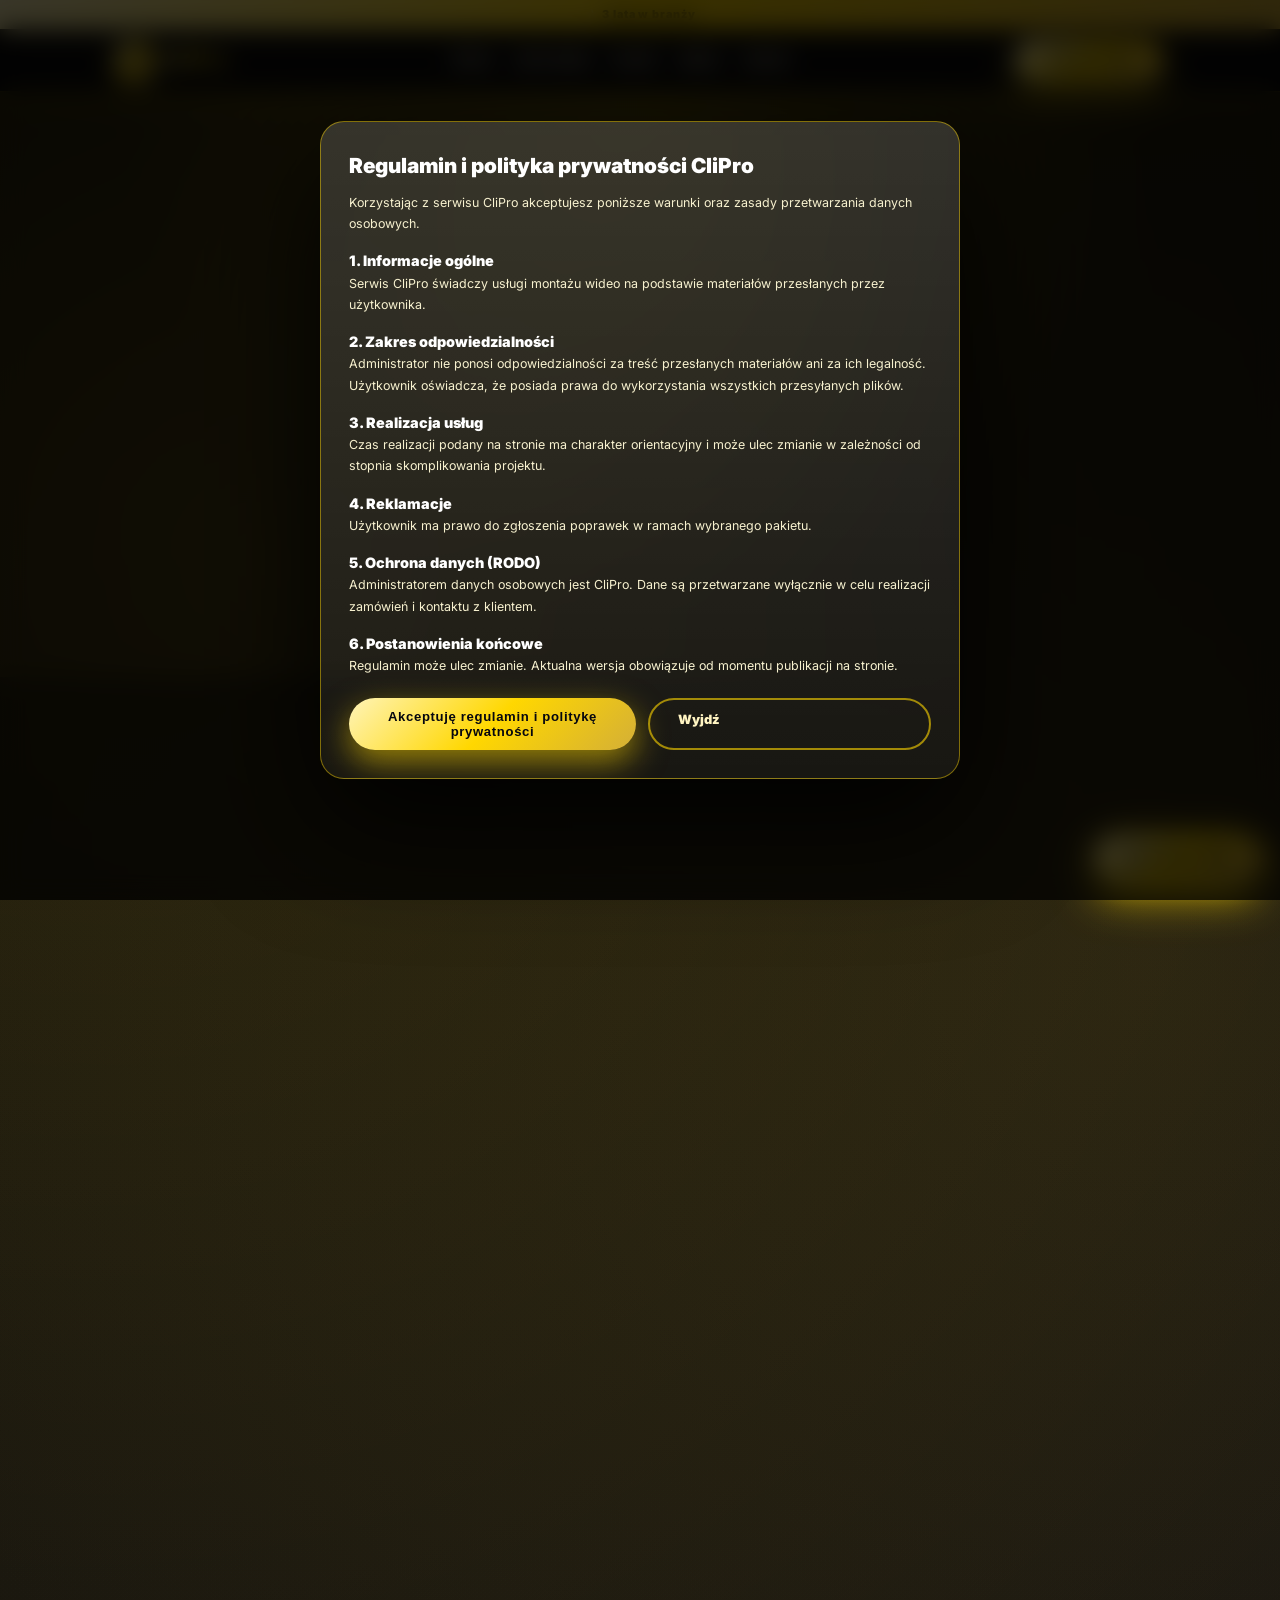
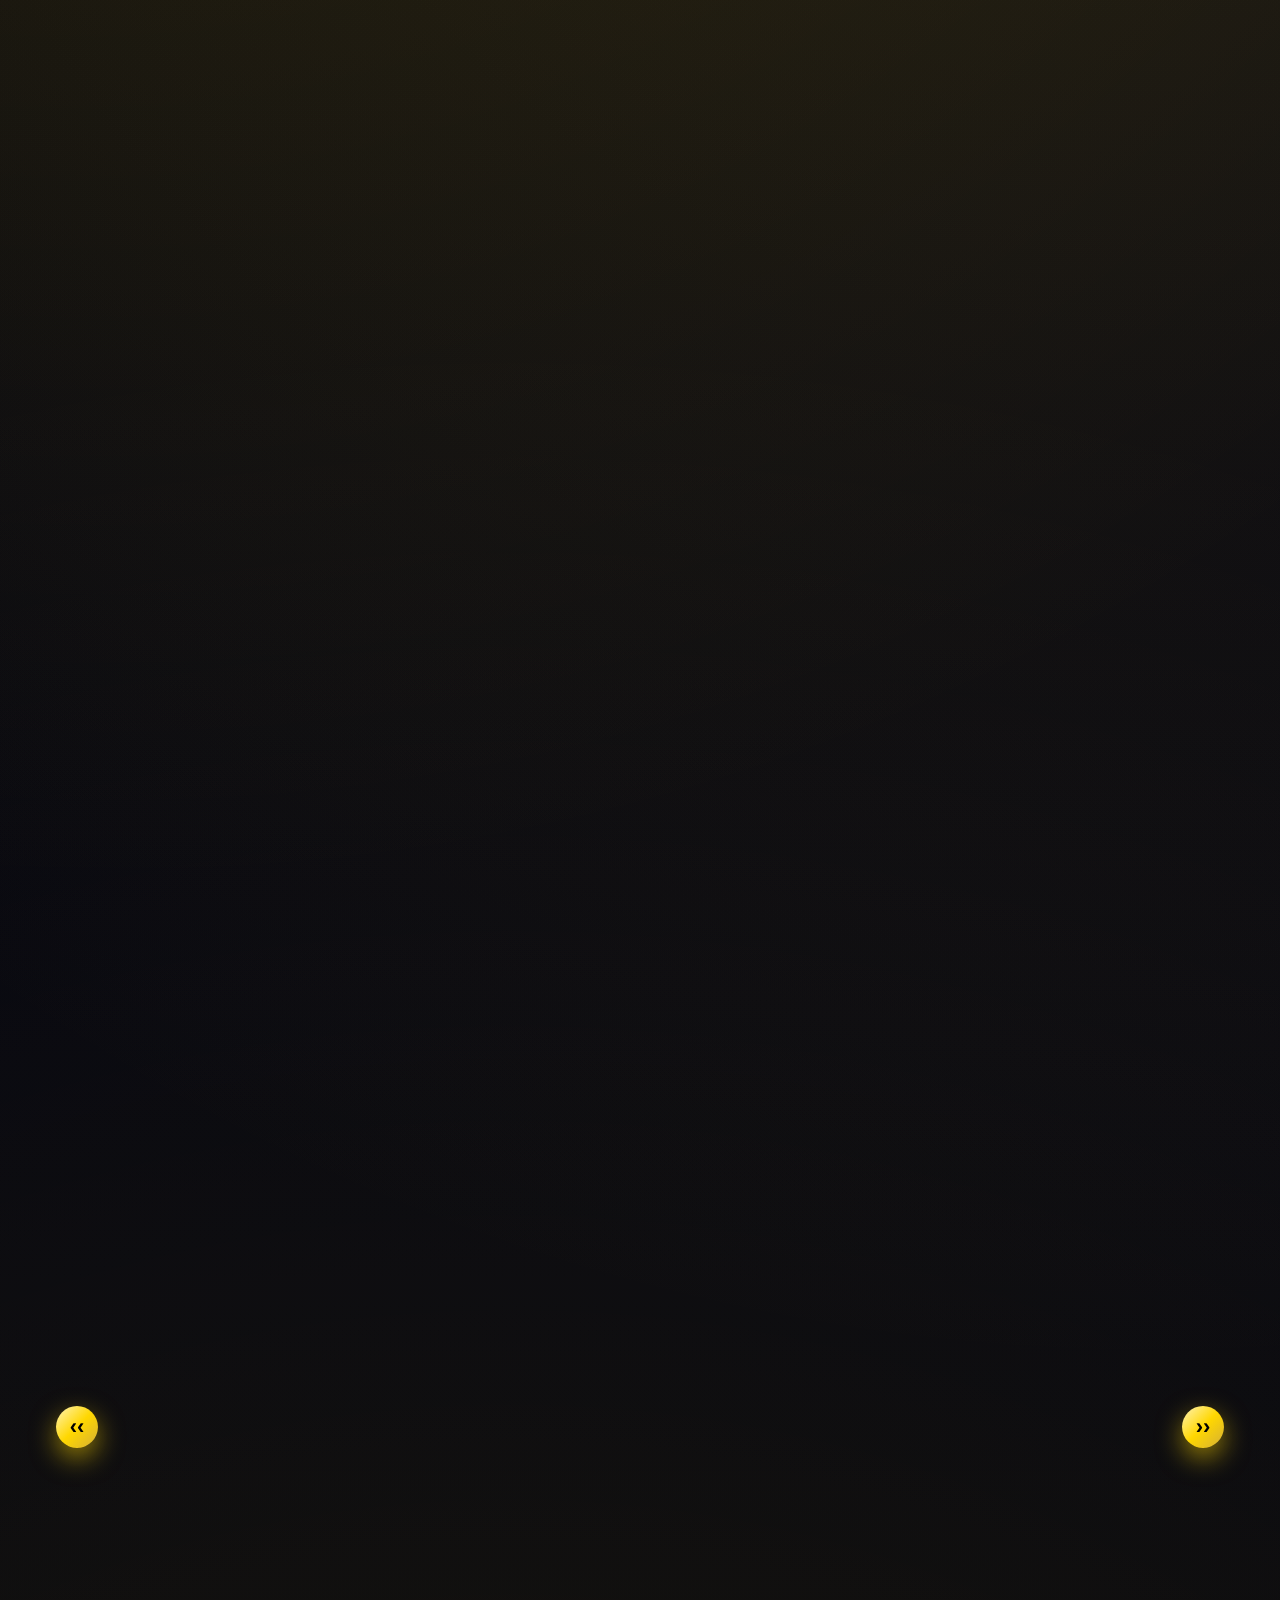
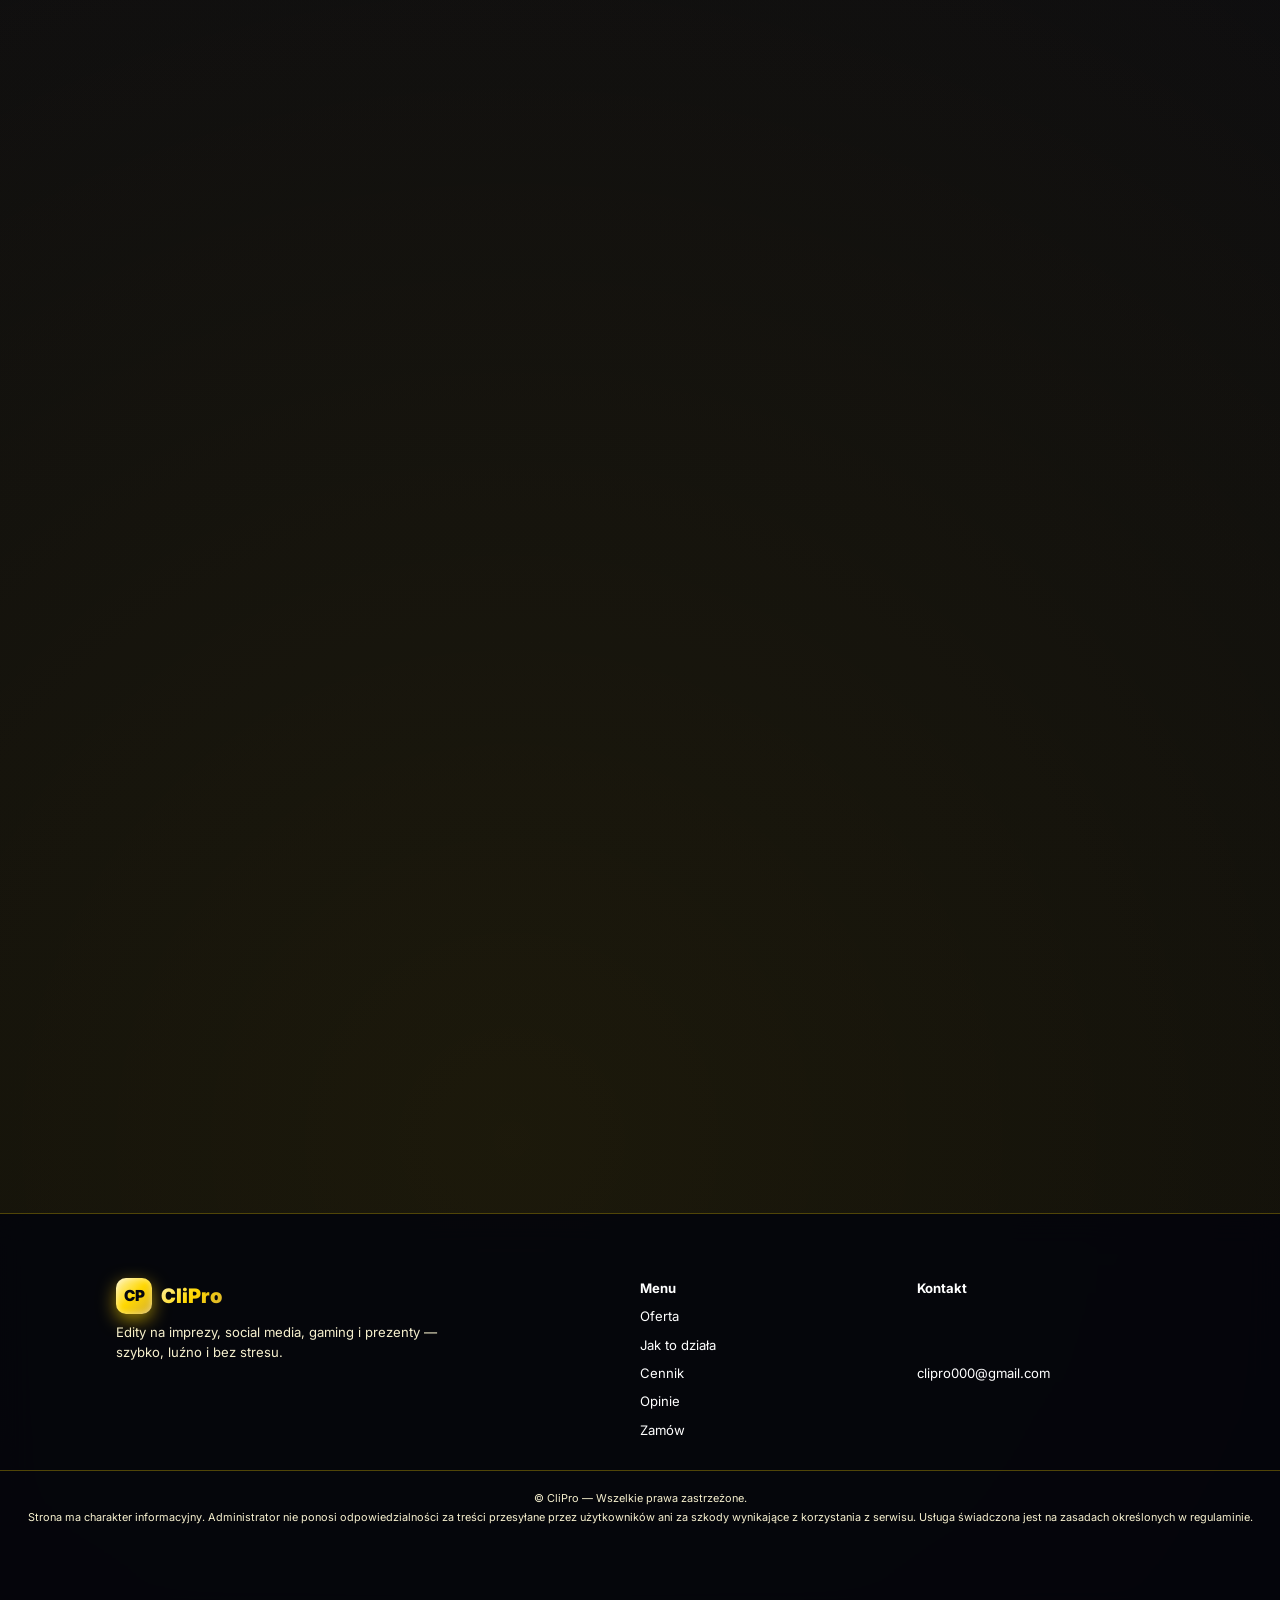
==== commit b3cb0651: "Update index.html" ====
--- a/index.html
+++ b/index.html
@@ -315,21 +315,20 @@
 
             <div>
                 <label>Wybierz avatar</label>
-                <div class="avatar-picker">
-                    <img src="https://api.dicebear.com/7.x/personas/svg?seed=kuba&gender=male"
-                         class="avatar-option selected"
-                         data-avatar="https://api.dicebear.com/7.x/personas/svg?seed=kuba&gender=male">
-                    <img src="https://api.dicebear.com/7.x/personas/svg?seed=michal&gender=male"
-                         class="avatar-option"
-                         data-avatar="https://api.dicebear.com/7.x/personas/svg?seed=michal&gender=male">
-                    <img src="https://api.dicebear.com/7.x/personas/svg?seed=ania&gender=female"
-                         class="avatar-option"
-                         data-avatar="https://api.dicebear.com/7.x/personas/svg?seed=ania&gender=female">
-                    <label class="avatar-upload">
-                        📸 Własne zdjęcie
-                        <input type="file" id="custom-avatar-input" accept="image/*">
-                    </label>
-                </div>
+               <div class="avatar-picker">
+    <div class="avatar-option selected" data-avatar="https://i.pravatar.cc/80?img=12">
+        <img src="https://i.pravatar.cc/80?img=12" alt="Mężczyzna">
+    </div>
+    <div class="avatar-option" data-avatar="https://i.pravatar.cc/80?img=47">
+        <img src="https://i.pravatar.cc/80?img=47" alt="Kobieta">
+    </div>
+
+    <label class="avatar-upload">
+        📷 Własne zdjęcie
+        <input type="file" id="custom-avatar-input" accept="image/*">
+    </label>
+</div>
+
             </div>
 
             <div>
@@ -495,3 +494,4 @@
     <script type="module" src="script.js"></script>
 </body>
 </html>
+
--- a/style.css
+++ b/style.css
@@ -1,4 +1,4 @@
-﻿:root {
+:root {
     --bg: #02030a;
     --bg2: #050613;
     --panel: #0b0d1c;
@@ -10,25 +10,48 @@
     --radius: 18px;
     --shadow: 0 22px 70px rgba(0,0,0,.7);
     --glow: 0 0 22px rgba(255,215,0,.55);
-}
-
-* {
+    --ease: cubic-bezier(.4,0,.2,1);
+}
+
+*,
+*::before,
+*::after {
     box-sizing: border-box;
     margin: 0;
     padding: 0;
 }
 
+html {
+    scroll-behavior: smooth;
+}
+
 body {
     font-family: Inter,system-ui,sans-serif;
-    background: radial-gradient(circle at 10% 10%,rgba(255,215,0,.12),transparent 45%), radial-gradient(circle at 90% 20%,rgba(212,175,55,.15),transparent 50%), radial-gradient(circle at 40% 90%,rgba(255,215,0,.1),transparent 55%), linear-gradient(180deg,#02030a,#040511 60%,#02030a);
+    background:
+        radial-gradient(circle at 10% 10%,rgba(255,215,0,.12),transparent 45%),
+        radial-gradient(circle at 90% 20%,rgba(212,175,55,.15),transparent 50%),
+        radial-gradient(circle at 40% 90%,rgba(255,215,0,.1),transparent 55%),
+        linear-gradient(180deg,#02030a,#040511 60%,#02030a);
     color: var(--text);
     line-height: 1.55;
     overflow-x: hidden;
+    -webkit-font-smoothing: antialiased;
 }
 
 a {
     text-decoration: none;
     color: inherit;
+    outline: none;
+}
+
+a:focus-visible,
+button:focus-visible,
+input:focus-visible,
+textarea:focus-visible,
+select:focus-visible {
+    outline: 3px solid rgba(255,215,0,.6);
+    outline-offset: 2px;
+    border-radius: 6px;
 }
 
 img {
@@ -80,34 +103,24 @@
     animation: logoGlow 3s ease-in-out infinite alternate;
 }
 
-    .cp-logo::after {
-        content: "";
-        position: absolute;
-        inset: -40%;
-        background: linear-gradient(120deg,transparent,rgba(255,255,255,.7),transparent);
-        transform: translateX(-120%);
-        animation: shine 4s infinite;
-    }
+.cp-logo::after {
+    content: "";
+    position: absolute;
+    inset: -40%;
+    background: linear-gradient(120deg,transparent,rgba(255,255,255,.7),transparent);
+    transform: translateX(-120%);
+    animation: shine 4s infinite;
+}
 
 @keyframes shine {
-    0% {
-        transform: translateX(-120%);
-    }
-
-    50% {
-        transform: translateX(120%);
-    }
-
-    100% {
-        transform: translateX(120%);
-    }
+    0% { transform: translateX(-120%); }
+    50%,100% { transform: translateX(120%); }
 }
 
 @keyframes logoGlow {
     0% {
         box-shadow: 0 6px 16px rgba(255,215,0,.45),inset 0 0 5px rgba(255,255,255,.35);
     }
-
     100% {
         box-shadow: 0 10px 26px rgba(255,215,0,.85),inset 0 0 9px rgba(255,255,255,.65);
     }
@@ -116,6 +129,7 @@
 .logo-text {
     background: linear-gradient(135deg,#fff4b8,#ffd700,#d4af37);
     -webkit-background-clip: text;
+    background-clip: text;
     color: transparent;
     font-weight: 900;
     font-size: 1.25rem;
@@ -147,9 +161,13 @@
     color: #f6eec6;
 }
 
-    .nav-links a:hover {
-        color: #ffd700;
-    }
+.nav-links a {
+    transition: color .2s ease;
+}
+
+.nav-links a:hover {
+    color: #ffd700;
+}
 
 /* ================= BUTTONS ================= */
 .btn-main {
@@ -168,19 +186,20 @@
     font-size: .82rem;
     position: relative;
     box-shadow: 0 12px 32px rgba(255,215,0,.55),0 0 0 0 rgba(255,215,0,.45);
-    transition: .25s cubic-bezier(.4,0,.2,1);
+    transition: transform .25s var(--ease), box-shadow .25s var(--ease);
     cursor: pointer;
     border: none;
-}
-
-    .btn-main:hover {
-        transform: translateY(-2px) scale(1.035);
-        box-shadow: 0 20px 52px rgba(255,215,0,.8),0 0 24px rgba(255,215,0,.75);
-    }
-
-    .btn-main:active {
-        transform: scale(.97);
-    }
+    touch-action: manipulation;
+}
+
+.btn-main:hover {
+    transform: translateY(-2px) scale(1.035);
+    box-shadow: 0 20px 52px rgba(255,215,0,.8),0 0 24px rgba(255,215,0,.75);
+}
+
+.btn-main:active {
+    transform: scale(.97);
+}
 
 .btn-outline {
     padding: 10px 28px;
@@ -189,13 +208,14 @@
     color: #fff4c2;
     font-weight: 900;
     font-size: .8rem;
-    transition: .22s ease;
-}
-
-    .btn-outline:hover {
-        background: rgba(255,215,0,.18);
-        transform: translateY(-2px);
-    }
+    transition: background .22s ease, transform .22s ease;
+    touch-action: manipulation;
+}
+
+.btn-outline:hover {
+    background: rgba(255,215,0,.18);
+    transform: translateY(-2px);
+}
 
 .price-card .btn-main,
 .review-btn {
@@ -215,13 +235,15 @@
     position: relative;
 }
 
-    .hero::before {
-        content: "";
-        position: absolute;
-        inset: 0;
-        background: radial-gradient(circle at 50% 0%,rgba(255,215,0,.22),transparent 60%), radial-gradient(circle at 20% 80%,rgba(212,175,55,.18),transparent 65%);
-        pointer-events: none;
-    }
+.hero::before {
+    content: "";
+    position: absolute;
+    inset: 0;
+    background:
+        radial-gradient(circle at 50% 0%,rgba(255,215,0,.22),transparent 60%),
+        radial-gradient(circle at 20% 80%,rgba(212,175,55,.18),transparent 65%);
+    pointer-events: none;
+}
 
 .hero-grid {
     display: grid;
@@ -282,31 +304,32 @@
 }
 
 .stat {
-    padding: 16px 16px;
+    padding: 16px;
     border-radius: 18px;
     background: linear-gradient(180deg,rgba(255,255,255,.12),rgba(255,255,255,.04));
     border: 1px solid rgba(255,215,0,.35);
     box-shadow: var(--shadow);
     text-align: center;
     backdrop-filter: blur(10px);
-    transition: .25s ease;
-}
-
-    .stat:hover {
-        transform: translateY(-4px) scale(1.03);
-        box-shadow: 0 22px 60px rgba(255,215,0,.38);
-    }
-
-    .stat strong {
-        font-size: 1.15rem;
-        font-weight: 900;
-    }
-
-    .stat span {
-        display: block;
-        font-size: .68rem;
-        color: #f7f1cf;
-    }
+    transition: transform .25s var(--ease), box-shadow .25s var(--ease);
+    will-change: transform;
+}
+
+.stat:hover {
+    transform: translateY(-4px) scale(1.03);
+    box-shadow: 0 22px 60px rgba(255,215,0,.38);
+}
+
+.stat strong {
+    font-size: 1.15rem;
+    font-weight: 900;
+}
+
+.stat span {
+    display: block;
+    font-size: .68rem;
+    color: #f7f1cf;
+}
 
 /* ================= SECTION GENERIC ================= */
 section {
@@ -314,13 +337,19 @@
     position: relative;
 }
 
-    section:hover::after {
-        content: "";
-        position: absolute;
-        inset: 0;
-        background: radial-gradient(circle at 50% 0%,rgba(255,215,0,.06),transparent 60%);
-        pointer-events: none;
-    }
+section::after {
+    content: "";
+    position: absolute;
+    inset: 0;
+    background: radial-gradient(circle at 50% 0%,rgba(255,215,0,.06),transparent 60%);
+    opacity: 0;
+    pointer-events: none;
+    transition: opacity .4s ease;
+}
+
+section:hover::after {
+    opacity: 1;
+}
 
 .section-head {
     text-align: center;
@@ -363,43 +392,44 @@
 }
 
 .card {
-    padding: 24px 24px;
+    padding: 24px;
     border-radius: 22px;
     background: linear-gradient(180deg,rgba(255,255,255,.14),rgba(255,255,255,.05));
     border: 1px solid rgba(255,215,0,.35);
     box-shadow: var(--shadow);
-    transition: .25s ease;
+    transition: transform .25s var(--ease), box-shadow .25s var(--ease);
     position: relative;
     overflow: hidden;
     backdrop-filter: blur(12px);
     text-align: center;
-}
-
-    .card::after {
-        content: "";
-        position: absolute;
-        inset: auto -40% -60% -40%;
-        height: 120%;
-        background: radial-gradient(circle at 50% 0%,rgba(255,215,0,.45),transparent 60%);
-        opacity: .55;
-        pointer-events: none;
-    }
-
-    .card:hover {
-        transform: translateY(-6px) scale(1.03);
-        box-shadow: 0 34px 90px rgba(255,215,0,.42);
-    }
-
-    .card h3 {
-        font-size: 1rem;
-        font-weight: 900;
-        margin-bottom: 6px;
-    }
-
-    .card p {
-        color: #f7f1cf;
-        font-size: .82rem;
-    }
+    will-change: transform;
+}
+
+.card::after {
+    content: "";
+    position: absolute;
+    inset: auto -40% -60% -40%;
+    height: 120%;
+    background: radial-gradient(circle at 50% 0%,rgba(255,215,0,.45),transparent 60%);
+    opacity: .55;
+    pointer-events: none;
+}
+
+.card:hover {
+    transform: translateY(-6px) scale(1.03);
+    box-shadow: 0 34px 90px rgba(255,215,0,.42);
+}
+
+.card h3 {
+    font-size: 1rem;
+    font-weight: 900;
+    margin-bottom: 6px;
+}
+
+.card p {
+    color: #f7f1cf;
+    font-size: .82rem;
+}
 
 /* ================= PROCESS ================= */
 .process {
@@ -416,39 +446,40 @@
     box-shadow: var(--shadow);
     text-align: center;
     backdrop-filter: blur(12px);
-    transition: .25s ease;
-}
-
-    .process-step:hover {
-        transform: translateY(-6px) scale(1.035);
-        box-shadow: 0 34px 90px rgba(255,215,0,.42);
-    }
-
-    .process-step span {
-        display: inline-flex;
-        align-items: center;
-        justify-content: center;
-        width: 40px;
-        height: 40px;
-        border-radius: 50%;
-        background: linear-gradient(135deg,#fff4b8,#ffd700,#d4af37);
-        color: #05060f;
-        font-weight: 900;
-        margin-bottom: 12px;
-        font-size: .85rem;
-        box-shadow: 0 7px 20px rgba(255,215,0,.45);
-    }
-
-    .process-step h4 {
-        font-weight: 900;
-        margin-bottom: 6px;
-        font-size: .85rem;
-    }
-
-    .process-step p {
-        font-size: .78rem;
-        color: #f7f1cf;
-    }
+    transition: transform .25s var(--ease), box-shadow .25s var(--ease);
+    will-change: transform;
+}
+
+.process-step:hover {
+    transform: translateY(-6px) scale(1.035);
+    box-shadow: 0 34px 90px rgba(255,215,0,.42);
+}
+
+.process-step span {
+    display: inline-flex;
+    align-items: center;
+    justify-content: center;
+    width: 40px;
+    height: 40px;
+    border-radius: 50%;
+    background: linear-gradient(135deg,#fff4b8,#ffd700,#d4af37);
+    color: #05060f;
+    font-weight: 900;
+    margin-bottom: 12px;
+    font-size: .85rem;
+    box-shadow: 0 7px 20px rgba(255,215,0,.45);
+}
+
+.process-step h4 {
+    font-weight: 900;
+    margin-bottom: 6px;
+    font-size: .85rem;
+}
+
+.process-step p {
+    font-size: .78rem;
+    color: #f7f1cf;
+}
 
 /* ================= PRICING ================= */
 .pricing-grid {
@@ -466,34 +497,37 @@
     position: relative;
     overflow: hidden;
     backdrop-filter: blur(12px);
-    transition: .25s ease;
-}
-
-    .price-card:hover {
-        transform: translateY(-6px) scale(1.035);
-        box-shadow: 0 34px 90px rgba(255,215,0,.42);
-    }
-
-    .price-card.popular {
-        border: 2px solid transparent;
-        background: linear-gradient(180deg,rgba(255,255,255,.14),rgba(255,255,255,.05)) padding-box, linear-gradient(135deg,#fff4b8,#ffd700,#d4af37) border-box;
-        box-shadow: 0 0 0 1px rgba(255,215,0,.55), 0 42px 110px rgba(255,215,0,.55);
-    }
-
-        .price-card.popular::before {
-            content: "TOP WYBÓR";
-            position: absolute;
-            top: 18px;
-            right: -50px;
-            transform: rotate(35deg);
-            background: linear-gradient(135deg,#fff4b8,#ffd700,#d4af37);
-            color: #05060f;
-            padding: 5px 56px;
-            font-size: .58rem;
-            font-weight: 900;
-            letter-spacing: .12em;
-            box-shadow: 0 7px 20px rgba(255,215,0,.55);
-        }
+    transition: transform .25s var(--ease), box-shadow .25s var(--ease);
+    will-change: transform;
+}
+
+.price-card:hover {
+    transform: translateY(-6px) scale(1.035);
+    box-shadow: 0 34px 90px rgba(255,215,0,.42);
+}
+
+.price-card.popular {
+    border: 2px solid transparent;
+    background:
+        linear-gradient(180deg,rgba(255,255,255,.14),rgba(255,255,255,.05)) padding-box,
+        linear-gradient(135deg,#fff4b8,#ffd700,#d4af37) border-box;
+    box-shadow: 0 0 0 1px rgba(255,215,0,.55), 0 42px 110px rgba(255,215,0,.55);
+}
+
+.price-card.popular::before {
+    content: "TOP WYBÓR";
+    position: absolute;
+    top: 18px;
+    right: -50px;
+    transform: rotate(35deg);
+    background: linear-gradient(135deg,#fff4b8,#ffd700,#d4af37);
+    color: #05060f;
+    padding: 5px 56px;
+    font-size: .58rem;
+    font-weight: 900;
+    letter-spacing: .12em;
+    box-shadow: 0 7px 20px rgba(255,215,0,.55);
+}
 
 .price-title {
     font-weight: 900;
@@ -514,19 +548,19 @@
     margin-bottom: 18px;
 }
 
-    .price-features li {
-        display: flex;
-        align-items: center;
-        gap: 8px;
-        font-size: .85rem;
-        color: #ffffff;
-    }
-
-        .price-features li::before {
-            content: "✓";
-            color: #ffd700;
-            font-weight: 900;
-        }
+.price-features li {
+    display: flex;
+    align-items: center;
+    gap: 8px;
+    font-size: .85rem;
+    color: #ffffff;
+}
+
+.price-features li::before {
+    content: "✓";
+    color: #ffd700;
+    font-weight: 900;
+}
 
 /* ================= TESTIMONIALS ================= */
 .testimonials-shell {
@@ -537,13 +571,13 @@
 
 .testimonials-wrapper {
     position: relative;
-    overflow: visible; /* FIX: było hidden — ucinało hover */
+    overflow: visible;
 }
 
 #reviews-track {
     display: flex;
     gap: 24px;
-    transition: transform .45s cubic-bezier(.4,0,.2,1);
+    transition: transform .45s var(--ease);
     will-change: transform;
 }
 
@@ -556,15 +590,15 @@
     max-width: 340px;
     color: #e5e7eb;
     box-shadow: inset 0 0 0 1px rgba(255,255,255,.08), 0 18px 40px rgba(0,0,0,.4);
-    transition: transform .35s ease, box-shadow .35s ease;
+    transition: transform .35s var(--ease), box-shadow .35s var(--ease);
     position: relative;
-    will-change: transform; /* FIX */
-}
-
-    .testimonial:hover {
-        transform: translateY(-6px) scale(1.02);
-        box-shadow: inset 0 0 0 1px rgba(255,255,255,.12), 0 28px 60px rgba(0,0,0,.55);
-    }
+    will-change: transform;
+}
+
+.testimonial:hover {
+    transform: translateY(-6px) scale(1.02);
+    box-shadow: inset 0 0 0 1px rgba(255,255,255,.12), 0 28px 60px rgba(0,0,0,.55);
+}
 
 .testimonial-header {
     display: flex;
@@ -621,44 +655,24 @@
     align-items: center;
     justify-content: center;
     box-shadow: 0 10px 26px rgba(255,215,0,.55);
-    transition: transform .2s ease, box-shadow .2s ease;
-}
-
-    .reviews-arrow:hover {
-        transform: translateY(-50%) scale(1.12);
-        box-shadow: 0 16px 40px rgba(255,215,0,.75);
-    }
-
-    .reviews-arrow.left {
-        left: -12px;
-    }
-
-    .reviews-arrow.right {
-        right: -12px;
-    }
-
-    .reviews-arrow.left::before {
-        content: "‹";
-    }
-
-    .reviews-arrow.right::before {
-        content: "›";
-    }
-
-/* ===== Mobile testimonials ===== */
-@media (max-width: 640px) {
-    .testimonial {
-        min-width: 85%;
-    }
-
-    .reviews-arrow {
-        display: none;
-    }
-}
+    transition: transform .2s var(--ease), box-shadow .2s var(--ease);
+    touch-action: manipulation;
+}
+
+.reviews-arrow:hover {
+    transform: translateY(-50%) scale(1.12);
+    box-shadow: 0 16px 40px rgba(255,215,0,.75);
+}
+
+.reviews-arrow.left { left: -60px; }
+.reviews-arrow.right { right: -60px; }
+
+.reviews-arrow.left::before { content: "‹"; }
+.reviews-arrow.right::before { content: "›"; }
 
 /* ================= COMMENTS FORM ================= */
 .comment-form {
-    padding: 22px 22px;
+    padding: 22px;
     border-radius: 20px;
     background: linear-gradient(180deg,rgba(255,255,255,.14),rgba(255,255,255,.05));
     border: 1px solid rgba(255,215,0,.38);
@@ -666,9 +680,8 @@
     display: grid;
     gap: 12px;
     max-width: 480px;
-    margin: 0 auto 12px;
+    margin: 50px auto 12px;
     backdrop-filter: blur(12px);
-    will-change: transform; /* FIX */
 }
 
 .comment-locked {
@@ -693,17 +706,17 @@
 
 .star {
     color: #bfa940;
-    transition: .15s ease;
-}
-
-    .star.active,
-    .star:hover {
-        color: #ffd700;
-    }
-
-        .star:hover ~ .star {
-            color: #bfa940;
-        }
+    transition: color .15s ease;
+}
+
+.star.active,
+.star:hover {
+    color: #ffd700;
+}
+
+.star:hover ~ .star {
+    color: #bfa940;
+}
 
 .star-rating input {
     display: none;
@@ -723,14 +736,14 @@
     border-radius: 50%;
     cursor: pointer;
     opacity: .6;
-    transition: .2s;
+    transition: opacity .2s ease, outline .2s ease;
     object-fit: cover;
 }
 
-    .avatar-option.selected {
-        opacity: 1;
-        outline: 2px solid #ffd700;
-    }
+.avatar-option.selected {
+    opacity: 1;
+    outline: 2px solid #ffd700;
+}
 
 .avatar-upload {
     display: flex;
@@ -741,9 +754,9 @@
     cursor: pointer;
 }
 
-    .avatar-upload input {
-        display: none;
-    }
+.avatar-upload input {
+    display: none;
+}
 
 /* ================= BEFORE / AFTER ================= */
 .compare {
@@ -753,31 +766,32 @@
 }
 
 .compare-box {
-    padding: 22px 22px;
+    padding: 22px;
     border-radius: 22px;
     background: linear-gradient(180deg,rgba(255,255,255,.14),rgba(255,255,255,.05));
     border: 1px solid rgba(255,215,0,.35);
     box-shadow: var(--shadow);
     text-align: center;
     backdrop-filter: blur(12px);
-    transition: .25s ease;
-}
-
-    .compare-box:hover {
-        transform: translateY(-6px) scale(1.035);
-        box-shadow: 0 34px 90px rgba(255,215,0,.42);
-    }
-
-    .compare-box h4 {
-        font-weight: 900;
-        margin-bottom: 8px;
-        font-size: .85rem;
-    }
-
-    .compare-box p {
-        color: #f7f1cf;
-        font-size: .85rem;
-    }
+    transition: transform .25s var(--ease), box-shadow .25s var(--ease);
+    will-change: transform;
+}
+
+.compare-box:hover {
+    transform: translateY(-6px) scale(1.035);
+    box-shadow: 0 34px 90px rgba(255,215,0,.42);
+}
+
+.compare-box h4 {
+    font-weight: 900;
+    margin-bottom: 8px;
+    font-size: .85rem;
+}
+
+.compare-box p {
+    color: #f7f1cf;
+    font-size: .85rem;
+}
 
 /* ================= ORDER FORM ================= */
 .order {
@@ -802,54 +816,54 @@
     backdrop-filter: blur(16px);
 }
 
-    .order-form label {
-        font-size: .58rem;
-        font-weight: 900;
-        letter-spacing: .14em;
-        text-transform: uppercase;
-        color: #fff4c2;
-        margin-bottom: 3px;
-        display: block;
-    }
-
-    .order-form input,
-    .order-form textarea,
-    .order-form select {
-        width: 100%;
-        padding: 11px 13px;
-        border-radius: 10px;
-        background: #ffffff;
-        border: 2px solid transparent;
-        color: #05060f;
-        font-size: .82rem;
-        font-weight: 700;
-        transition: .2s ease;
-    }
-
-    .order-form textarea {
-        min-height: 90px;
-        resize: vertical;
-    }
-
-        .order-form input::placeholder,
-        .order-form textarea::placeholder {
-            color: #6b7280;
-        }
-
-        .order-form input:focus,
-        .order-form textarea:focus,
-        .order-form select:focus {
-            outline: none;
-            border-color: #ffd700;
-            box-shadow: 0 0 0 3px rgba(255,215,0,.32);
-            background: #ffffff;
-        }
-
-    .order-form option {
-        background: #ffffff;
-        color: #05060f;
-        font-weight: 600;
-    }
+.order-form label {
+    font-size: .58rem;
+    font-weight: 900;
+    letter-spacing: .14em;
+    text-transform: uppercase;
+    color: #fff4c2;
+    margin-bottom: 3px;
+    display: block;
+}
+
+.order-form input,
+.order-form textarea,
+.order-form select {
+    width: 100%;
+    padding: 11px 13px;
+    border-radius: 10px;
+    background: #ffffff;
+    border: 2px solid transparent;
+    color: #05060f;
+    font-size: .82rem;
+    font-weight: 700;
+    transition: border-color .2s ease, box-shadow .2s ease;
+}
+
+.order-form textarea {
+    min-height: 90px;
+    resize: vertical;
+}
+
+.order-form input::placeholder,
+.order-form textarea::placeholder {
+    color: #6b7280;
+}
+
+.order-form input:focus,
+.order-form textarea:focus,
+.order-form select:focus {
+    outline: none;
+    border-color: #ffd700;
+    box-shadow: 0 0 0 3px rgba(255,215,0,.32);
+    background: #ffffff;
+}
+
+.order-form option {
+    background: #ffffff;
+    color: #05060f;
+    font-weight: 600;
+}
 
 .form-row {
     display: grid;
@@ -869,40 +883,40 @@
     text-align: center;
     background: #ffffff;
     cursor: pointer;
-    transition: .22s ease;
+    transition: border-color .22s ease, box-shadow .22s ease, background .22s ease;
     position: relative;
     color: #05060f;
 }
 
-    .upload-box:hover {
-        border-color: #ffd700;
-        box-shadow: 0 0 0 3px rgba(255,215,0,.28);
-        background: #fffdf0;
-    }
-
-    .upload-box.dragover {
-        border-color: #ffd700;
-        background: #fffbe6;
-    }
-
-    .upload-box strong {
-        display: block;
-        font-weight: 900;
-        margin-bottom: 5px;
-        font-size: .82rem;
-    }
-
-    .upload-box span {
-        font-size: .7rem;
-        color: #4b5563;
-    }
-
-    .upload-box input {
-        position: absolute;
-        inset: 0;
-        opacity: 0;
-        cursor: pointer;
-    }
+.upload-box:hover {
+    border-color: #ffd700;
+    box-shadow: 0 0 0 3px rgba(255,215,0,.28);
+    background: #fffdf0;
+}
+
+.upload-box.dragover {
+    border-color: #ffd700;
+    background: #fffbe6;
+}
+
+.upload-box strong {
+    display: block;
+    font-weight: 900;
+    margin-bottom: 5px;
+    font-size: .82rem;
+}
+
+.upload-box span {
+    font-size: .7rem;
+    color: #4b5563;
+}
+
+.upload-box input {
+    position: absolute;
+    inset: 0;
+    opacity: 0;
+    cursor: pointer;
+}
 
 .file-list {
     margin-top: 10px;
@@ -923,13 +937,13 @@
     border: 1px solid rgba(255,215,0,.45);
 }
 
-    .file-item button {
-        background: none;
-        border: none;
-        color: #d4af37;
-        cursor: pointer;
-        font-weight: 900;
-    }
+.file-item button {
+    background: none;
+    border: none;
+    color: #d4af37;
+    cursor: pointer;
+    font-weight: 900;
+}
 
 /* ================= FOOTER ================= */
 footer {
@@ -966,9 +980,13 @@
     font-size: .82rem;
 }
 
-    .footer-links a:hover {
-        color: #ffd700;
-    }
+.footer-links a {
+    transition: color .2s ease;
+}
+
+.footer-links a:hover {
+    color: #ffd700;
+}
 
 .footer-bottom {
     margin-top: 30px;
@@ -993,12 +1011,12 @@
     display: none;
 }
 
-    .mobile-cta .container {
-        display: grid;
-        grid-template-columns: 1fr 1fr;
-        gap: 10px;
-        padding: 9px 12px;
-    }
+.mobile-cta .container {
+    display: grid;
+    grid-template-columns: 1fr 1fr;
+    gap: 10px;
+    padding: 9px 12px;
+}
 
 /* ================= DESKTOP STICKY CTA ================= */
 .desktop-cta {
@@ -1009,12 +1027,12 @@
     display: none;
 }
 
-    .desktop-cta .btn-main {
-        padding: 12px 28px;
-        min-width: auto;
-        font-size: .85rem;
-        box-shadow: 0 16px 44px rgba(255,215,0,.7),0 0 26px rgba(255,215,0,.7);
-    }
+.desktop-cta .btn-main {
+    padding: 12px 28px;
+    min-width: auto;
+    font-size: .85rem;
+    box-shadow: 0 16px 44px rgba(255,215,0,.7),0 0 26px rgba(255,215,0,.7);
+}
 
 /* ===== DAILY SLOTS BADGE ===== */
 .slots-banner {
@@ -1046,7 +1064,7 @@
     width: 92%;
     max-height: 82vh;
     overflow: auto;
-    padding: 28px 28px;
+    padding: 28px;
     border-radius: 24px;
     background: linear-gradient(180deg,rgba(255,255,255,.16),rgba(255,255,255,.06));
     border: 1px solid rgba(255,215,0,.45);
@@ -1054,29 +1072,29 @@
     color: #ffffff;
 }
 
-    .reg-box h2 {
-        font-size: 1.3rem;
-        font-weight: 900;
-        margin-bottom: 10px;
-    }
-
-    .reg-box h3 {
-        margin-top: 16px;
-        font-size: .9rem;
-        font-weight: 900;
-    }
-
-    .reg-box p,
-    .reg-box li {
-        font-size: .78rem;
-        color: #f7f1cf;
-        line-height: 1.7;
-    }
-
-    .reg-box ul {
-        padding-left: 18px;
-        margin-top: 6px;
-    }
+.reg-box h2 {
+    font-size: 1.3rem;
+    font-weight: 900;
+    margin-bottom: 10px;
+}
+
+.reg-box h3 {
+    margin-top: 16px;
+    font-size: .9rem;
+    font-weight: 900;
+}
+
+.reg-box p,
+.reg-box li {
+    font-size: .78rem;
+    color: #f7f1cf;
+    line-height: 1.7;
+}
+
+.reg-box ul {
+    padding-left: 18px;
+    margin-top: 6px;
+}
 
 .reg-actions {
     display: flex;
@@ -1085,35 +1103,43 @@
     flex-wrap: wrap;
 }
 
-    .reg-actions .btn-main {
-        flex: 1;
-    }
-
-    .reg-actions .btn-outline {
-        flex: 1;
-        text-align: center;
-    }
+.reg-actions .btn-main,
+.reg-actions .btn-outline {
+    flex: 1;
+}
 
 /* ================= ANIMATIONS ================= */
 [data-animate] {
     opacity: 0;
     transform: translateY(20px);
-    transition: opacity .6s ease, transform .6s ease;
-}
-
-    [data-animate].show {
-        opacity: 1;
-        transform: none;
-    }
+    transition: opacity .6s var(--ease), transform .6s var(--ease);
+}
+
+[data-animate].show {
+    opacity: 1;
+    transform: none;
+}
+
+/* ================= ACCESSIBILITY / MOTION ================= */
+@media (prefers-reduced-motion: reduce) {
+    *,
+    *::before,
+    *::after {
+        animation-duration: 0.01ms !important;
+        animation-iteration-count: 1 !important;
+        transition-duration: 0.01ms !important;
+        scroll-behavior: auto !important;
+    }
+}
 
 /* ================= RESPONSIVE ================= */
-@media(min-width:981px) {
+@media (min-width:981px) {
     .desktop-cta {
         display: block;
     }
 }
 
-@media(max-width:980px) {
+@media (max-width:980px) {
     .hero-grid,
     .order-grid,
     .compare,
@@ -1138,9 +1164,13 @@
     .process {
         gap: 14px;
     }
-}
-
-@media(max-width:640px) {
+
+    .reviews-arrow {
+        display: none;
+    }
+}
+
+@media (max-width:640px) {
     section {
         padding: 66px 0;
     }
@@ -1172,20 +1202,139 @@
     .desktop-cta {
         display: none;
     }
-}
-.comment-form {
-    margin-top: 50px;
-}
-.reviews-arrow.left {
-    left: -60px;
-}
-
-.reviews-arrow.right {
-    right: -60px;
-}
-
-@media (max-width: 900px) {
-    .reviews-arrow {
-        display: none;
-    }
-}
+
+    .testimonial {
+        min-width: 85%;
+    }
+}
+.card {
+    padding-top: 32px;
+}
+
+.card h3 {
+    position: relative;
+    z-index: 2;
+}
+
+.card::after {
+    top: 60px;
+}
+section::after {
+    display: none;
+}
+.avatar-option {
+    width: 44px;
+    height: 44px;
+    border-radius: 50%;
+    object-fit: cover;
+    cursor: pointer;
+    opacity: .7;
+    filter: saturate(1.15) contrast(1.15) brightness(1.05);
+    box-shadow:
+        inset 0 0 0 1px rgba(255,255,255,.18),
+        0 6px 16px rgba(0,0,0,.45);
+    transition: transform .2s ease, box-shadow .2s ease, opacity .2s ease;
+}
+
+.avatar-option:hover {
+    opacity: 1;
+    transform: translateY(-2px) scale(1.08);
+    box-shadow:
+        inset 0 0 0 1px rgba(255,255,255,.28),
+        0 10px 26px rgba(255,215,0,.35);
+}
+
+.avatar-option.selected {
+    opacity: 1;
+    filter: saturate(1.2) contrast(1.2) brightness(1.1);
+    box-shadow:
+        inset 0 0 0 2px rgba(255,215,0,.9),
+        0 0 0 4px rgba(255,215,0,.25),
+        0 14px 36px rgba(255,215,0,.45);
+}
+img[src*="avatar"],
+img[src*="male"],
+img[src*="female"],
+.testimonial-avatar,
+.avatar-picker img,
+.comment-form img {
+    width: 48px !important;
+    height: 48px !important;
+    border-radius: 50% !important;
+    object-fit: cover !important;
+    filter: saturate(1.4) contrast(1.35) brightness(1.12) !important;
+    box-shadow:
+        inset 0 0 0 2px rgba(255,255,255,.3),
+        0 12px 32px rgba(0,0,0,.55) !important;
+    opacity: .9 !important;
+    transition: transform .22s ease, box-shadow .22s ease, opacity .22s ease;
+}
+
+img[src*="avatar"]:hover,
+img[src*="male"]:hover,
+img[src*="female"]:hover,
+.testimonial-avatar:hover,
+.avatar-picker img:hover,
+.comment-form img:hover {
+    transform: scale(1.12) !important;
+    box-shadow:
+        inset 0 0 0 2px rgba(255,255,255,.4),
+        0 16px 42px rgba(255,215,0,.45) !important;
+}
+
+img[src*="avatar"].selected,
+.testimonial-avatar.selected,
+.avatar-picker img.selected {
+    box-shadow:
+        inset 0 0 0 3px rgba(255,215,0,.95),
+        0 0 0 5px rgba(255,215,0,.35),
+        0 20px 48px rgba(255,215,0,.65) !important;
+}
+.avatar-picker {
+    gap: 14px;
+}
+
+.avatar-option {
+    width: 46px !important;
+    height: 46px !important;
+    padding: 3px;
+    border-radius: 50%;
+    background:
+        radial-gradient(circle at 30% 20%, rgba(255,255,255,.35), transparent 60%),
+        linear-gradient(135deg, rgba(255,215,0,.6), rgba(212,175,55,.6));
+    box-shadow:
+        0 10px 26px rgba(0,0,0,.45),
+        inset 0 0 0 1px rgba(255,255,255,.35);
+    cursor: pointer;
+    transition: transform .22s ease, box-shadow .22s ease;
+}
+
+.avatar-option img {
+    border-radius: 50%;
+}
+
+.avatar-option:hover {
+    transform: scale(1.12);
+    box-shadow:
+        0 14px 36px rgba(255,215,0,.55),
+        inset 0 0 0 1px rgba(255,255,255,.45);
+}
+
+.avatar-option.selected {
+    box-shadow:
+        0 0 0 3px rgba(255,215,0,.9),
+        0 0 24px rgba(255,215,0,.6),
+        inset 0 0 0 1px rgba(255,255,255,.5);
+}
+
+
+
+
+
+
+
+
+
+
+
+
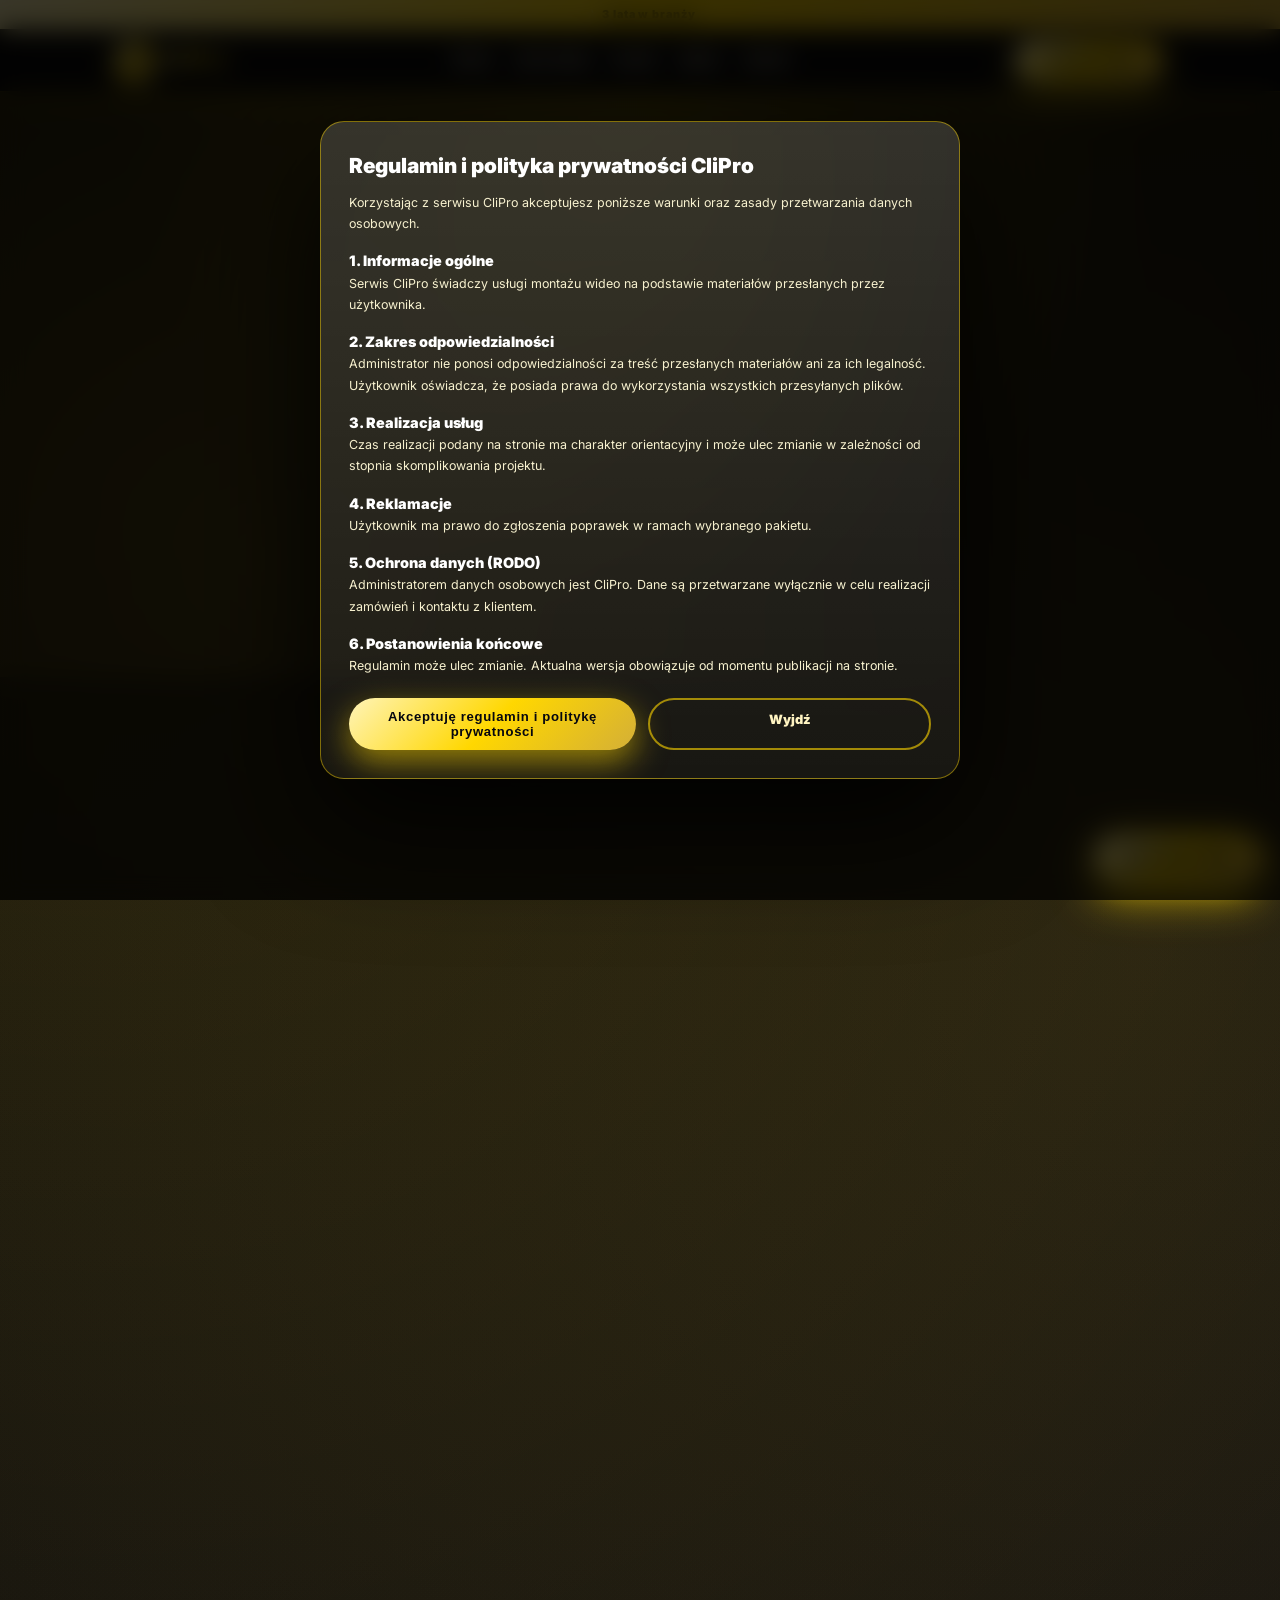
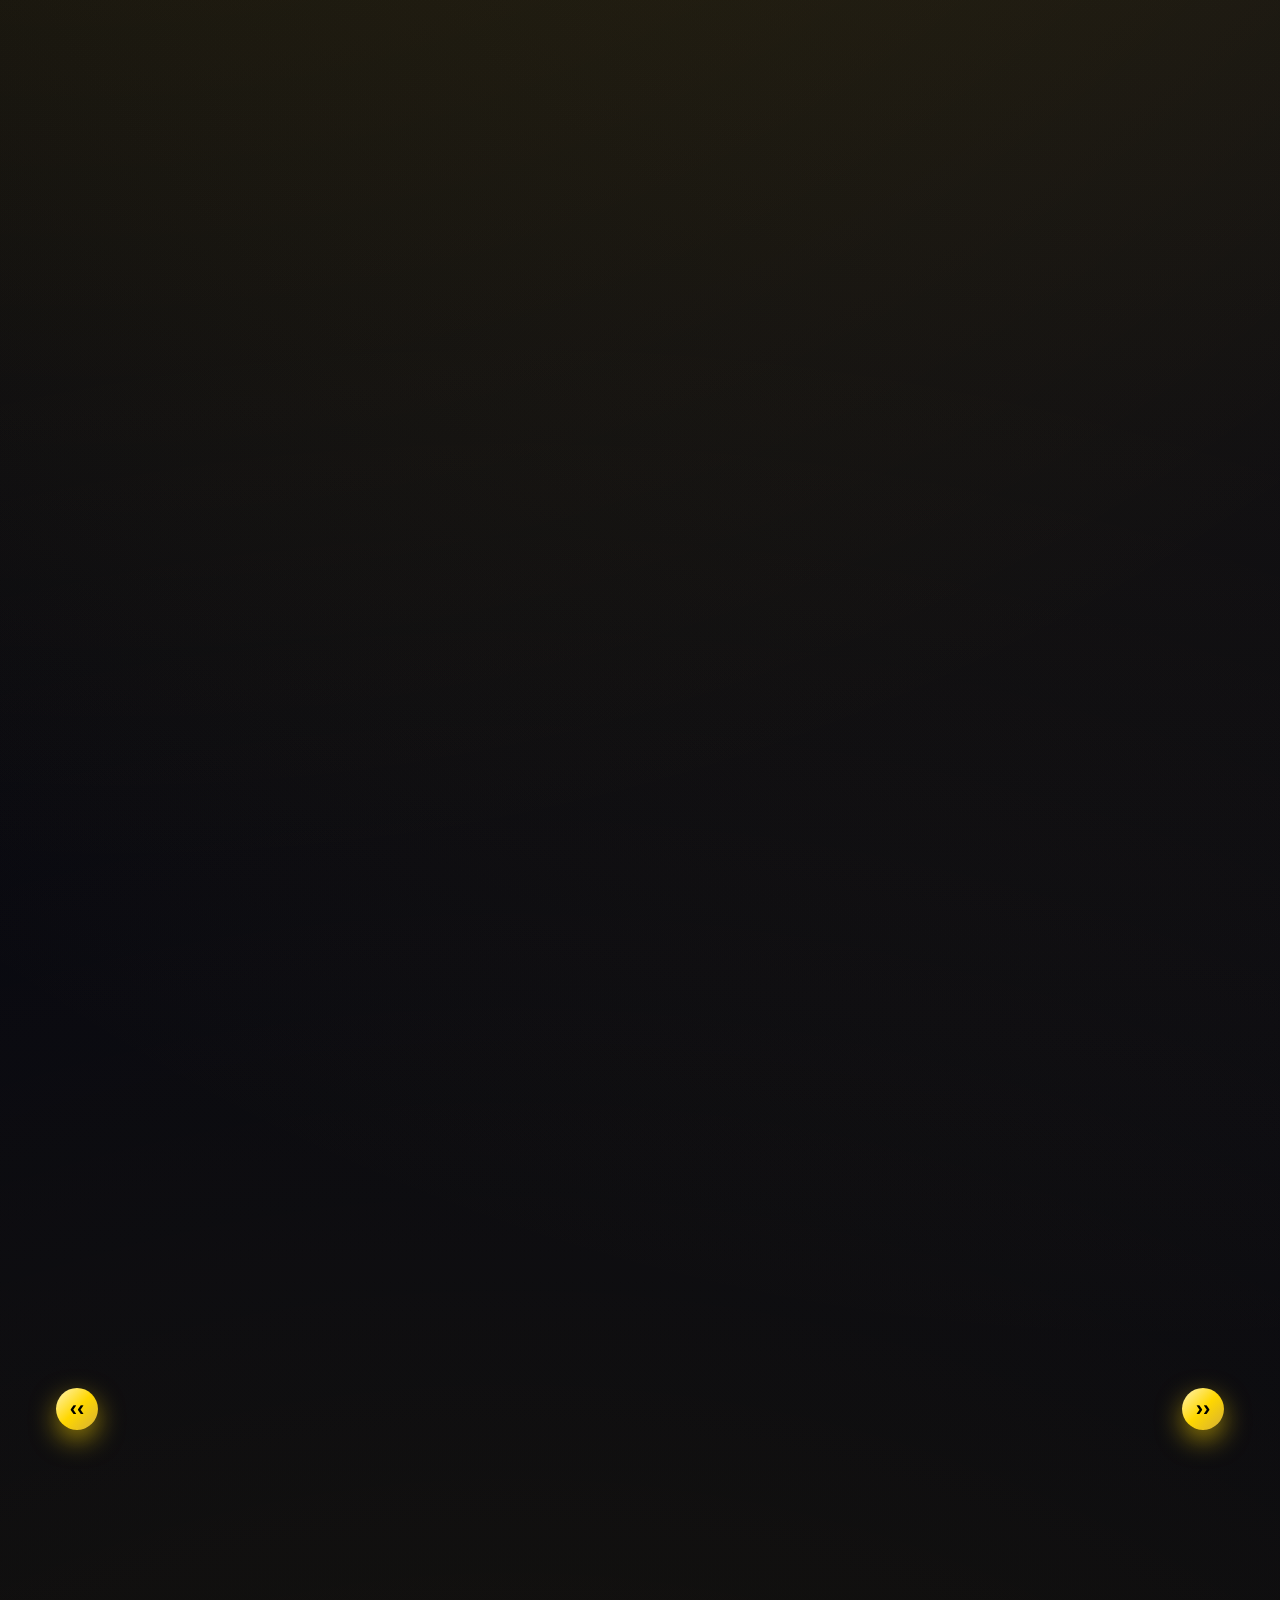
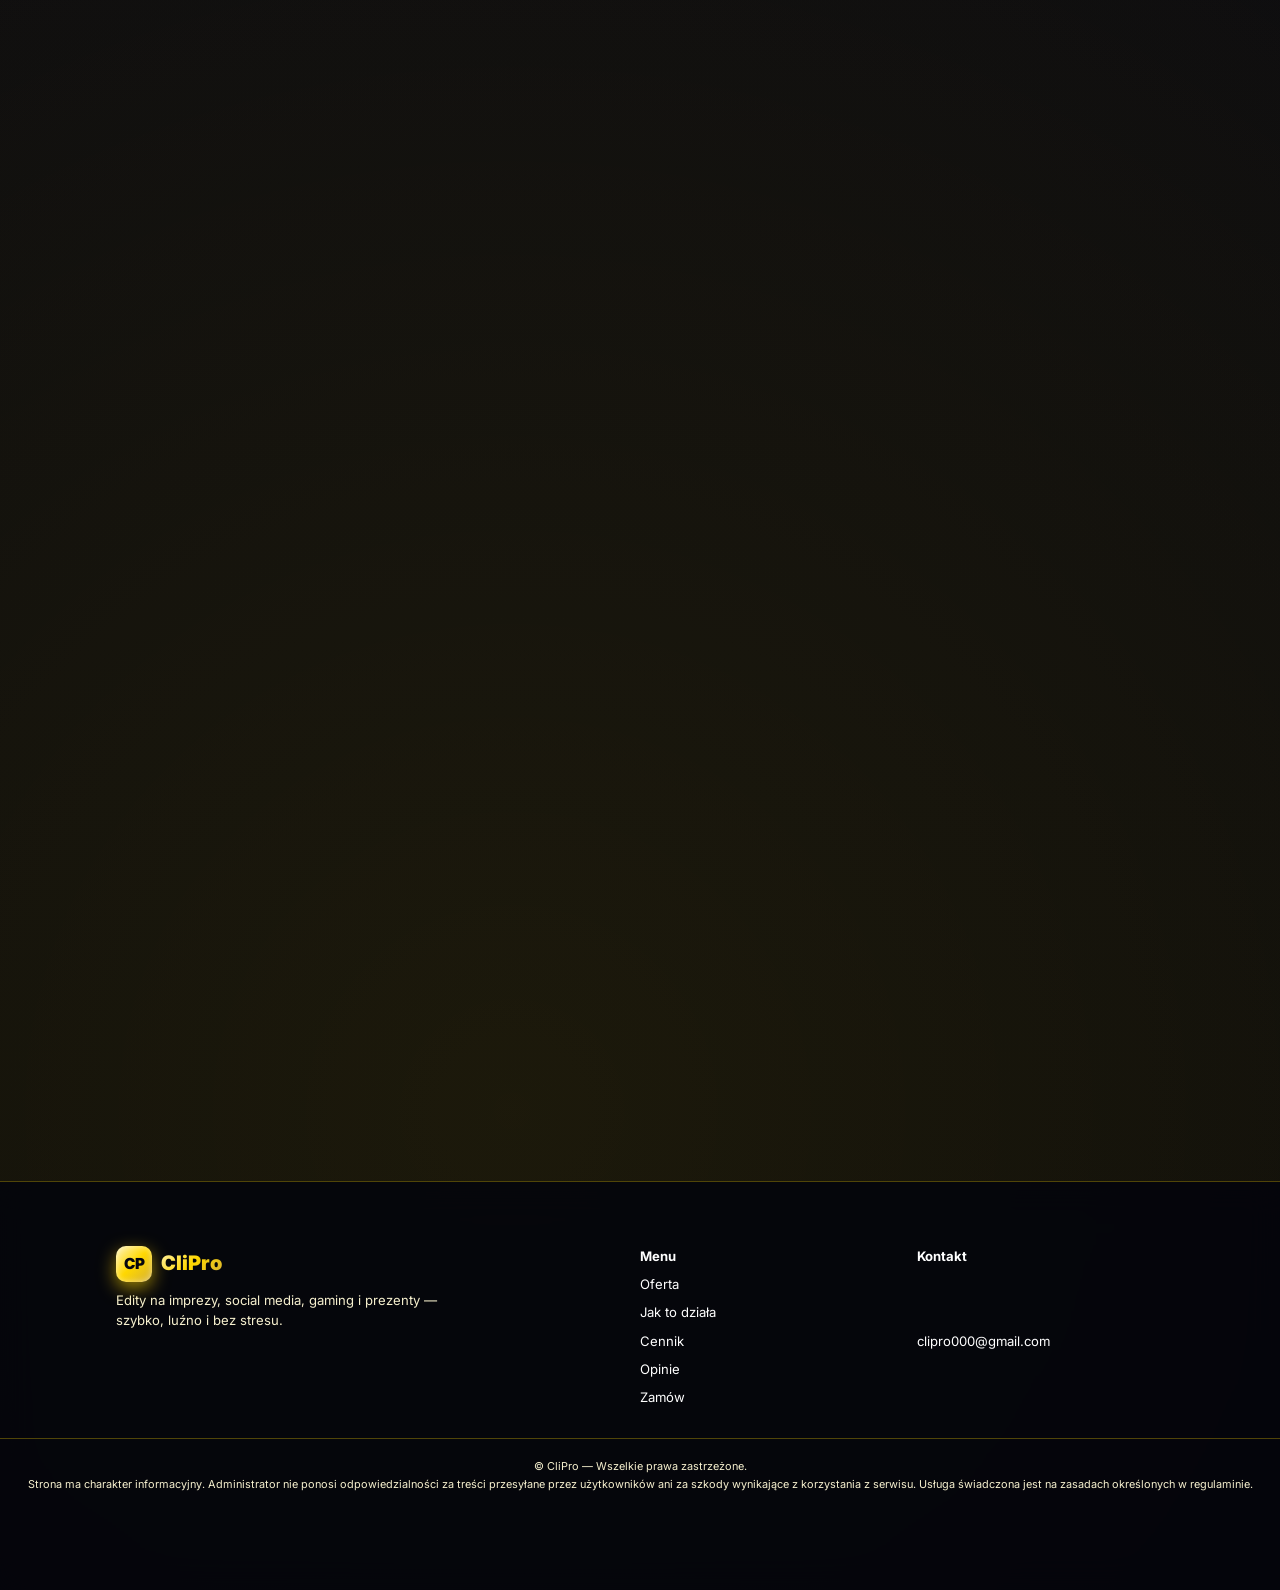
==== commit 8137b5ed: "Update index.html" ====
--- a/index.html
+++ b/index.html
@@ -261,29 +261,29 @@
 
                         <div class="testimonial" data-animate>
                             <div class="testimonial-header">
-                                <img src="https://randomuser.me/api/portraits/women/44.jpg" alt="Ola" class="testimonial-avatar">
-                                <strong>Ola</strong>
+                                <img src="female.png" alt="Paula" class="testimonial-avatar">
+                                <strong>Paula</strong>
                             </div>
-                            <p>Mega edit na 18 wszyscy pytali kto robił 😆</p>
-                            <span>Impreza urodzinowa</span>
+                            <p>Po prostu brak słów BRAW0!</p>
+                            <span>★★★★★</span>
                         </div>
 
                         <div class="testimonial" data-animate>
                             <div class="testimonial-header">
-                                <img src="https://api.dicebear.com/7.x/personas/svg?seed=kuba&gender=male" alt="Kuba" class="testimonial-avatar">
-                                <strong>Kuba</strong>
+                                <img src="male.png" alt="Adi" class="testimonial-avatar">
+                                <strong>Adi</strong>
                             </div>
-                            <p>Rolki na Insta siadły idealnie, zasięgi poszły w górę, oby tak dalej.</p>
-                            <span>Social media</span>
+                            <p>Zajebisty edit na 18 SZACUN.</p>
+                            <span>★★★★★</span>
                         </div>
 
                         <div class="testimonial" data-animate>
                             <div class="testimonial-header">
-                                <img src="https://api.dicebear.com/7.x/personas/svg?seed=michal&gender=male" alt="Michał" class="testimonial-avatar">
-                                <strong>Michał</strong>
+                                <img src="male.png" alt="Wiktor" class="testimonial-avatar">
+                                <strong>Wiktor</strong>
                             </div>
-                            <p>Fragmovie z CS + ta nutka baja — idealnie pod Tiktoka 🔥</p>
-                            <span>Klipy gamingowe</span>
+                            <p>Klasa style w temacie.</p>
+                            <span>★★★★★</span>
                         </div>
 
                     </div>
@@ -315,20 +315,10 @@
 
             <div>
                 <label>Wybierz avatar</label>
-               <div class="avatar-picker">
-    <div class="avatar-option selected" data-avatar="https://i.pravatar.cc/80?img=12">
-        <img src="https://i.pravatar.cc/80?img=12" alt="Mężczyzna">
-    </div>
-    <div class="avatar-option" data-avatar="https://i.pravatar.cc/80?img=47">
-        <img src="https://i.pravatar.cc/80?img=47" alt="Kobieta">
-    </div>
-
-    <label class="avatar-upload">
-        📷 Własne zdjęcie
-        <input type="file" id="custom-avatar-input" accept="image/*">
-    </label>
-</div>
-
+                <div class="avatar-picker">
+                    <img src="male.png" class="avatar-option selected" data-avatar="male">
+                    <img src="female.png" class="avatar-option" data-avatar="female">
+                </div>
             </div>
 
             <div>
@@ -494,4 +484,3 @@
     <script type="module" src="script.js"></script>
 </body>
 </html>
-
--- a/style.css
+++ b/style.css
@@ -10,48 +10,25 @@
     --radius: 18px;
     --shadow: 0 22px 70px rgba(0,0,0,.7);
     --glow: 0 0 22px rgba(255,215,0,.55);
-    --ease: cubic-bezier(.4,0,.2,1);
-}
-
-*,
-*::before,
-*::after {
+}
+
+* {
     box-sizing: border-box;
     margin: 0;
     padding: 0;
 }
 
-html {
-    scroll-behavior: smooth;
-}
-
 body {
     font-family: Inter,system-ui,sans-serif;
-    background:
-        radial-gradient(circle at 10% 10%,rgba(255,215,0,.12),transparent 45%),
-        radial-gradient(circle at 90% 20%,rgba(212,175,55,.15),transparent 50%),
-        radial-gradient(circle at 40% 90%,rgba(255,215,0,.1),transparent 55%),
-        linear-gradient(180deg,#02030a,#040511 60%,#02030a);
+    background: radial-gradient(circle at 10% 10%,rgba(255,215,0,.12),transparent 45%), radial-gradient(circle at 90% 20%,rgba(212,175,55,.15),transparent 50%), radial-gradient(circle at 40% 90%,rgba(255,215,0,.1),transparent 55%), linear-gradient(180deg,#02030a,#040511 60%,#02030a);
     color: var(--text);
     line-height: 1.55;
     overflow-x: hidden;
-    -webkit-font-smoothing: antialiased;
 }
 
 a {
     text-decoration: none;
     color: inherit;
-    outline: none;
-}
-
-a:focus-visible,
-button:focus-visible,
-input:focus-visible,
-textarea:focus-visible,
-select:focus-visible {
-    outline: 3px solid rgba(255,215,0,.6);
-    outline-offset: 2px;
-    border-radius: 6px;
 }
 
 img {
@@ -103,24 +80,34 @@
     animation: logoGlow 3s ease-in-out infinite alternate;
 }
 
-.cp-logo::after {
-    content: "";
-    position: absolute;
-    inset: -40%;
-    background: linear-gradient(120deg,transparent,rgba(255,255,255,.7),transparent);
-    transform: translateX(-120%);
-    animation: shine 4s infinite;
-}
+    .cp-logo::after {
+        content: "";
+        position: absolute;
+        inset: -40%;
+        background: linear-gradient(120deg,transparent,rgba(255,255,255,.7),transparent);
+        transform: translateX(-120%);
+        animation: shine 4s infinite;
+    }
 
 @keyframes shine {
-    0% { transform: translateX(-120%); }
-    50%,100% { transform: translateX(120%); }
+    0% {
+        transform: translateX(-120%);
+    }
+
+    50% {
+        transform: translateX(120%);
+    }
+
+    100% {
+        transform: translateX(120%);
+    }
 }
 
 @keyframes logoGlow {
     0% {
         box-shadow: 0 6px 16px rgba(255,215,0,.45),inset 0 0 5px rgba(255,255,255,.35);
     }
+
     100% {
         box-shadow: 0 10px 26px rgba(255,215,0,.85),inset 0 0 9px rgba(255,255,255,.65);
     }
@@ -129,7 +116,6 @@
 .logo-text {
     background: linear-gradient(135deg,#fff4b8,#ffd700,#d4af37);
     -webkit-background-clip: text;
-    background-clip: text;
     color: transparent;
     font-weight: 900;
     font-size: 1.25rem;
@@ -161,13 +147,9 @@
     color: #f6eec6;
 }
 
-.nav-links a {
-    transition: color .2s ease;
-}
-
-.nav-links a:hover {
-    color: #ffd700;
-}
+    .nav-links a:hover {
+        color: #ffd700;
+    }
 
 /* ================= BUTTONS ================= */
 .btn-main {
@@ -186,20 +168,19 @@
     font-size: .82rem;
     position: relative;
     box-shadow: 0 12px 32px rgba(255,215,0,.55),0 0 0 0 rgba(255,215,0,.45);
-    transition: transform .25s var(--ease), box-shadow .25s var(--ease);
+    transition: .25s cubic-bezier(.4,0,.2,1);
     cursor: pointer;
     border: none;
-    touch-action: manipulation;
-}
-
-.btn-main:hover {
-    transform: translateY(-2px) scale(1.035);
-    box-shadow: 0 20px 52px rgba(255,215,0,.8),0 0 24px rgba(255,215,0,.75);
-}
-
-.btn-main:active {
-    transform: scale(.97);
-}
+}
+
+    .btn-main:hover {
+        transform: translateY(-2px) scale(1.035);
+        box-shadow: 0 20px 52px rgba(255,215,0,.8),0 0 24px rgba(255,215,0,.75);
+    }
+
+    .btn-main:active {
+        transform: scale(.97);
+    }
 
 .btn-outline {
     padding: 10px 28px;
@@ -208,14 +189,13 @@
     color: #fff4c2;
     font-weight: 900;
     font-size: .8rem;
-    transition: background .22s ease, transform .22s ease;
-    touch-action: manipulation;
-}
-
-.btn-outline:hover {
-    background: rgba(255,215,0,.18);
-    transform: translateY(-2px);
-}
+    transition: .22s ease;
+}
+
+    .btn-outline:hover {
+        background: rgba(255,215,0,.18);
+        transform: translateY(-2px);
+    }
 
 .price-card .btn-main,
 .review-btn {
@@ -235,15 +215,13 @@
     position: relative;
 }
 
-.hero::before {
-    content: "";
-    position: absolute;
-    inset: 0;
-    background:
-        radial-gradient(circle at 50% 0%,rgba(255,215,0,.22),transparent 60%),
-        radial-gradient(circle at 20% 80%,rgba(212,175,55,.18),transparent 65%);
-    pointer-events: none;
-}
+    .hero::before {
+        content: "";
+        position: absolute;
+        inset: 0;
+        background: radial-gradient(circle at 50% 0%,rgba(255,215,0,.22),transparent 60%), radial-gradient(circle at 20% 80%,rgba(212,175,55,.18),transparent 65%);
+        pointer-events: none;
+    }
 
 .hero-grid {
     display: grid;
@@ -304,32 +282,31 @@
 }
 
 .stat {
-    padding: 16px;
+    padding: 16px 16px;
     border-radius: 18px;
     background: linear-gradient(180deg,rgba(255,255,255,.12),rgba(255,255,255,.04));
     border: 1px solid rgba(255,215,0,.35);
     box-shadow: var(--shadow);
     text-align: center;
     backdrop-filter: blur(10px);
-    transition: transform .25s var(--ease), box-shadow .25s var(--ease);
-    will-change: transform;
-}
-
-.stat:hover {
-    transform: translateY(-4px) scale(1.03);
-    box-shadow: 0 22px 60px rgba(255,215,0,.38);
-}
-
-.stat strong {
-    font-size: 1.15rem;
-    font-weight: 900;
-}
-
-.stat span {
-    display: block;
-    font-size: .68rem;
-    color: #f7f1cf;
-}
+    transition: .25s ease;
+}
+
+    .stat:hover {
+        transform: translateY(-4px) scale(1.03);
+        box-shadow: 0 22px 60px rgba(255,215,0,.38);
+    }
+
+    .stat strong {
+        font-size: 1.15rem;
+        font-weight: 900;
+    }
+
+    .stat span {
+        display: block;
+        font-size: .68rem;
+        color: #f7f1cf;
+    }
 
 /* ================= SECTION GENERIC ================= */
 section {
@@ -337,19 +314,13 @@
     position: relative;
 }
 
-section::after {
-    content: "";
-    position: absolute;
-    inset: 0;
-    background: radial-gradient(circle at 50% 0%,rgba(255,215,0,.06),transparent 60%);
-    opacity: 0;
-    pointer-events: none;
-    transition: opacity .4s ease;
-}
-
-section:hover::after {
-    opacity: 1;
-}
+    section:hover::after {
+        content: "";
+        position: absolute;
+        inset: 0;
+        background: radial-gradient(circle at 50% 0%,rgba(255,215,0,.06),transparent 60%);
+        pointer-events: none;
+    }
 
 .section-head {
     text-align: center;
@@ -392,44 +363,43 @@
 }
 
 .card {
-    padding: 24px;
+    padding: 24px 24px;
     border-radius: 22px;
     background: linear-gradient(180deg,rgba(255,255,255,.14),rgba(255,255,255,.05));
     border: 1px solid rgba(255,215,0,.35);
     box-shadow: var(--shadow);
-    transition: transform .25s var(--ease), box-shadow .25s var(--ease);
+    transition: .25s ease;
     position: relative;
     overflow: hidden;
     backdrop-filter: blur(12px);
     text-align: center;
-    will-change: transform;
-}
-
-.card::after {
-    content: "";
-    position: absolute;
-    inset: auto -40% -60% -40%;
-    height: 120%;
-    background: radial-gradient(circle at 50% 0%,rgba(255,215,0,.45),transparent 60%);
-    opacity: .55;
-    pointer-events: none;
-}
-
-.card:hover {
-    transform: translateY(-6px) scale(1.03);
-    box-shadow: 0 34px 90px rgba(255,215,0,.42);
-}
-
-.card h3 {
-    font-size: 1rem;
-    font-weight: 900;
-    margin-bottom: 6px;
-}
-
-.card p {
-    color: #f7f1cf;
-    font-size: .82rem;
-}
+}
+
+    .card::after {
+        content: "";
+        position: absolute;
+        inset: auto -40% -60% -40%;
+        height: 120%;
+        background: radial-gradient(circle at 50% 0%,rgba(255,215,0,.45),transparent 60%);
+        opacity: .55;
+        pointer-events: none;
+    }
+
+    .card:hover {
+        transform: translateY(-6px) scale(1.03);
+        box-shadow: 0 34px 90px rgba(255,215,0,.42);
+    }
+
+    .card h3 {
+        font-size: 1rem;
+        font-weight: 900;
+        margin-bottom: 6px;
+    }
+
+    .card p {
+        color: #f7f1cf;
+        font-size: .82rem;
+    }
 
 /* ================= PROCESS ================= */
 .process {
@@ -446,40 +416,39 @@
     box-shadow: var(--shadow);
     text-align: center;
     backdrop-filter: blur(12px);
-    transition: transform .25s var(--ease), box-shadow .25s var(--ease);
-    will-change: transform;
-}
-
-.process-step:hover {
-    transform: translateY(-6px) scale(1.035);
-    box-shadow: 0 34px 90px rgba(255,215,0,.42);
-}
-
-.process-step span {
-    display: inline-flex;
-    align-items: center;
-    justify-content: center;
-    width: 40px;
-    height: 40px;
-    border-radius: 50%;
-    background: linear-gradient(135deg,#fff4b8,#ffd700,#d4af37);
-    color: #05060f;
-    font-weight: 900;
-    margin-bottom: 12px;
-    font-size: .85rem;
-    box-shadow: 0 7px 20px rgba(255,215,0,.45);
-}
-
-.process-step h4 {
-    font-weight: 900;
-    margin-bottom: 6px;
-    font-size: .85rem;
-}
-
-.process-step p {
-    font-size: .78rem;
-    color: #f7f1cf;
-}
+    transition: .25s ease;
+}
+
+    .process-step:hover {
+        transform: translateY(-6px) scale(1.035);
+        box-shadow: 0 34px 90px rgba(255,215,0,.42);
+    }
+
+    .process-step span {
+        display: inline-flex;
+        align-items: center;
+        justify-content: center;
+        width: 40px;
+        height: 40px;
+        border-radius: 50%;
+        background: linear-gradient(135deg,#fff4b8,#ffd700,#d4af37);
+        color: #05060f;
+        font-weight: 900;
+        margin-bottom: 12px;
+        font-size: .85rem;
+        box-shadow: 0 7px 20px rgba(255,215,0,.45);
+    }
+
+    .process-step h4 {
+        font-weight: 900;
+        margin-bottom: 6px;
+        font-size: .85rem;
+    }
+
+    .process-step p {
+        font-size: .78rem;
+        color: #f7f1cf;
+    }
 
 /* ================= PRICING ================= */
 .pricing-grid {
@@ -497,37 +466,34 @@
     position: relative;
     overflow: hidden;
     backdrop-filter: blur(12px);
-    transition: transform .25s var(--ease), box-shadow .25s var(--ease);
-    will-change: transform;
-}
-
-.price-card:hover {
-    transform: translateY(-6px) scale(1.035);
-    box-shadow: 0 34px 90px rgba(255,215,0,.42);
-}
-
-.price-card.popular {
-    border: 2px solid transparent;
-    background:
-        linear-gradient(180deg,rgba(255,255,255,.14),rgba(255,255,255,.05)) padding-box,
-        linear-gradient(135deg,#fff4b8,#ffd700,#d4af37) border-box;
-    box-shadow: 0 0 0 1px rgba(255,215,0,.55), 0 42px 110px rgba(255,215,0,.55);
-}
-
-.price-card.popular::before {
-    content: "TOP WYBÓR";
-    position: absolute;
-    top: 18px;
-    right: -50px;
-    transform: rotate(35deg);
-    background: linear-gradient(135deg,#fff4b8,#ffd700,#d4af37);
-    color: #05060f;
-    padding: 5px 56px;
-    font-size: .58rem;
-    font-weight: 900;
-    letter-spacing: .12em;
-    box-shadow: 0 7px 20px rgba(255,215,0,.55);
-}
+    transition: .25s ease;
+}
+
+    .price-card:hover {
+        transform: translateY(-6px) scale(1.035);
+        box-shadow: 0 34px 90px rgba(255,215,0,.42);
+    }
+
+    .price-card.popular {
+        border: 2px solid transparent;
+        background: linear-gradient(180deg,rgba(255,255,255,.14),rgba(255,255,255,.05)) padding-box, linear-gradient(135deg,#fff4b8,#ffd700,#d4af37) border-box;
+        box-shadow: 0 0 0 1px rgba(255,215,0,.55), 0 42px 110px rgba(255,215,0,.55);
+    }
+
+        .price-card.popular::before {
+            content: "TOP WYBÓR";
+            position: absolute;
+            top: 18px;
+            right: -50px;
+            transform: rotate(35deg);
+            background: linear-gradient(135deg,#fff4b8,#ffd700,#d4af37);
+            color: #05060f;
+            padding: 5px 56px;
+            font-size: .58rem;
+            font-weight: 900;
+            letter-spacing: .12em;
+            box-shadow: 0 7px 20px rgba(255,215,0,.55);
+        }
 
 .price-title {
     font-weight: 900;
@@ -548,19 +514,19 @@
     margin-bottom: 18px;
 }
 
-.price-features li {
-    display: flex;
-    align-items: center;
-    gap: 8px;
-    font-size: .85rem;
-    color: #ffffff;
-}
-
-.price-features li::before {
-    content: "✓";
-    color: #ffd700;
-    font-weight: 900;
-}
+    .price-features li {
+        display: flex;
+        align-items: center;
+        gap: 8px;
+        font-size: .85rem;
+        color: #ffffff;
+    }
+
+        .price-features li::before {
+            content: "✓";
+            color: #ffd700;
+            font-weight: 900;
+        }
 
 /* ================= TESTIMONIALS ================= */
 .testimonials-shell {
@@ -577,7 +543,7 @@
 #reviews-track {
     display: flex;
     gap: 24px;
-    transition: transform .45s var(--ease);
+    transition: transform .45s cubic-bezier(.4,0,.2,1);
     will-change: transform;
 }
 
@@ -590,15 +556,15 @@
     max-width: 340px;
     color: #e5e7eb;
     box-shadow: inset 0 0 0 1px rgba(255,255,255,.08), 0 18px 40px rgba(0,0,0,.4);
-    transition: transform .35s var(--ease), box-shadow .35s var(--ease);
+    transition: transform .35s ease, box-shadow .35s ease;
     position: relative;
     will-change: transform;
 }
 
-.testimonial:hover {
-    transform: translateY(-6px) scale(1.02);
-    box-shadow: inset 0 0 0 1px rgba(255,255,255,.12), 0 28px 60px rgba(0,0,0,.55);
-}
+    .testimonial:hover {
+        transform: translateY(-6px) scale(1.02);
+        box-shadow: inset 0 0 0 1px rgba(255,255,255,.12), 0 28px 60px rgba(0,0,0,.55);
+    }
 
 .testimonial-header {
     display: flex;
@@ -607,13 +573,15 @@
     margin-bottom: 14px;
 }
 
+/* ========= ✅ AVATARS — COMMENTS (CHANGED) ========= */
 .testimonial-avatar {
     width: 52px;
     height: 52px;
     border-radius: 50%;
     object-fit: cover;
-    border: 2px solid rgba(255,255,255,.15);
-    box-shadow: 0 6px 14px rgba(0,0,0,.4);
+    background: #111;
+    border: 1px solid rgba(255,255,255,.18);
+    box-shadow: 0 4px 10px rgba(0,0,0,.35);
 }
 
 .testimonial strong {
@@ -655,24 +623,44 @@
     align-items: center;
     justify-content: center;
     box-shadow: 0 10px 26px rgba(255,215,0,.55);
-    transition: transform .2s var(--ease), box-shadow .2s var(--ease);
-    touch-action: manipulation;
-}
-
-.reviews-arrow:hover {
-    transform: translateY(-50%) scale(1.12);
-    box-shadow: 0 16px 40px rgba(255,215,0,.75);
-}
-
-.reviews-arrow.left { left: -60px; }
-.reviews-arrow.right { right: -60px; }
-
-.reviews-arrow.left::before { content: "‹"; }
-.reviews-arrow.right::before { content: "›"; }
+    transition: transform .2s ease, box-shadow .2s ease;
+}
+
+    .reviews-arrow:hover {
+        transform: translateY(-50%) scale(1.12);
+        box-shadow: 0 16px 40px rgba(255,215,0,.75);
+    }
+
+    .reviews-arrow.left {
+        left: -12px;
+    }
+
+    .reviews-arrow.right {
+        right: -12px;
+    }
+
+    .reviews-arrow.left::before {
+        content: "‹";
+    }
+
+    .reviews-arrow.right::before {
+        content: "›";
+    }
+
+/* ===== Mobile testimonials ===== */
+@media (max-width: 640px) {
+    .testimonial {
+        min-width: 85%;
+    }
+
+    .reviews-arrow {
+        display: none;
+    }
+}
 
 /* ================= COMMENTS FORM ================= */
 .comment-form {
-    padding: 22px;
+    padding: 22px 22px;
     border-radius: 20px;
     background: linear-gradient(180deg,rgba(255,255,255,.14),rgba(255,255,255,.05));
     border: 1px solid rgba(255,215,0,.38);
@@ -680,8 +668,9 @@
     display: grid;
     gap: 12px;
     max-width: 480px;
-    margin: 50px auto 12px;
+    margin: 0 auto 12px;
     backdrop-filter: blur(12px);
+    will-change: transform;
 }
 
 .comment-locked {
@@ -706,23 +695,23 @@
 
 .star {
     color: #bfa940;
-    transition: color .15s ease;
-}
-
-.star.active,
-.star:hover {
-    color: #ffd700;
-}
-
-.star:hover ~ .star {
-    color: #bfa940;
-}
+    transition: .15s ease;
+}
+
+    .star.active,
+    .star:hover {
+        color: #ffd700;
+    }
+
+        .star:hover ~ .star {
+            color: #bfa940;
+        }
 
 .star-rating input {
     display: none;
 }
 
-/* ===== AVATAR PICKER (FORM) ===== */
+/* ========= ✅ AVATARS — FORM (CHANGED) ========= */
 .avatar-picker {
     display: flex;
     gap: 12px;
@@ -735,15 +724,18 @@
     height: 42px;
     border-radius: 50%;
     cursor: pointer;
-    opacity: .6;
-    transition: opacity .2s ease, outline .2s ease;
+    opacity: .7;
+    transition: .2s ease;
     object-fit: cover;
-}
-
-.avatar-option.selected {
-    opacity: 1;
-    outline: 2px solid #ffd700;
-}
+    background: #111;
+    border: 1px solid rgba(255,255,255,.18);
+    box-shadow: 0 4px 10px rgba(0,0,0,.35);
+}
+
+    .avatar-option.selected {
+        opacity: 1;
+        outline: 2px solid #ffd700;
+    }
 
 .avatar-upload {
     display: flex;
@@ -754,9 +746,9 @@
     cursor: pointer;
 }
 
-.avatar-upload input {
-    display: none;
-}
+    .avatar-upload input {
+        display: none;
+    }
 
 /* ================= BEFORE / AFTER ================= */
 .compare {
@@ -766,32 +758,31 @@
 }
 
 .compare-box {
-    padding: 22px;
+    padding: 22px 22px;
     border-radius: 22px;
     background: linear-gradient(180deg,rgba(255,255,255,.14),rgba(255,255,255,.05));
     border: 1px solid rgba(255,215,0,.35);
     box-shadow: var(--shadow);
     text-align: center;
     backdrop-filter: blur(12px);
-    transition: transform .25s var(--ease), box-shadow .25s var(--ease);
-    will-change: transform;
-}
-
-.compare-box:hover {
-    transform: translateY(-6px) scale(1.035);
-    box-shadow: 0 34px 90px rgba(255,215,0,.42);
-}
-
-.compare-box h4 {
-    font-weight: 900;
-    margin-bottom: 8px;
-    font-size: .85rem;
-}
-
-.compare-box p {
-    color: #f7f1cf;
-    font-size: .85rem;
-}
+    transition: .25s ease;
+}
+
+    .compare-box:hover {
+        transform: translateY(-6px) scale(1.035);
+        box-shadow: 0 34px 90px rgba(255,215,0,.42);
+    }
+
+    .compare-box h4 {
+        font-weight: 900;
+        margin-bottom: 8px;
+        font-size: .85rem;
+    }
+
+    .compare-box p {
+        color: #f7f1cf;
+        font-size: .85rem;
+    }
 
 /* ================= ORDER FORM ================= */
 .order {
@@ -816,54 +807,54 @@
     backdrop-filter: blur(16px);
 }
 
-.order-form label {
-    font-size: .58rem;
-    font-weight: 900;
-    letter-spacing: .14em;
-    text-transform: uppercase;
-    color: #fff4c2;
-    margin-bottom: 3px;
-    display: block;
-}
-
-.order-form input,
-.order-form textarea,
-.order-form select {
-    width: 100%;
-    padding: 11px 13px;
-    border-radius: 10px;
-    background: #ffffff;
-    border: 2px solid transparent;
-    color: #05060f;
-    font-size: .82rem;
-    font-weight: 700;
-    transition: border-color .2s ease, box-shadow .2s ease;
-}
-
-.order-form textarea {
-    min-height: 90px;
-    resize: vertical;
-}
-
-.order-form input::placeholder,
-.order-form textarea::placeholder {
-    color: #6b7280;
-}
-
-.order-form input:focus,
-.order-form textarea:focus,
-.order-form select:focus {
-    outline: none;
-    border-color: #ffd700;
-    box-shadow: 0 0 0 3px rgba(255,215,0,.32);
-    background: #ffffff;
-}
-
-.order-form option {
-    background: #ffffff;
-    color: #05060f;
-    font-weight: 600;
-}
+    .order-form label {
+        font-size: .58rem;
+        font-weight: 900;
+        letter-spacing: .14em;
+        text-transform: uppercase;
+        color: #fff4c2;
+        margin-bottom: 3px;
+        display: block;
+    }
+
+    .order-form input,
+    .order-form textarea,
+    .order-form select {
+        width: 100%;
+        padding: 11px 13px;
+        border-radius: 10px;
+        background: #ffffff;
+        border: 2px solid transparent;
+        color: #05060f;
+        font-size: .82rem;
+        font-weight: 700;
+        transition: .2s ease;
+    }
+
+    .order-form textarea {
+        min-height: 90px;
+        resize: vertical;
+    }
+
+        .order-form input::placeholder,
+        .order-form textarea::placeholder {
+            color: #6b7280;
+        }
+
+        .order-form input:focus,
+        .order-form textarea:focus,
+        .order-form select:focus {
+            outline: none;
+            border-color: #ffd700;
+            box-shadow: 0 0 0 3px rgba(255,215,0,.32);
+            background: #ffffff;
+        }
+
+    .order-form option {
+        background: #ffffff;
+        color: #05060f;
+        font-weight: 600;
+    }
 
 .form-row {
     display: grid;
@@ -883,40 +874,40 @@
     text-align: center;
     background: #ffffff;
     cursor: pointer;
-    transition: border-color .22s ease, box-shadow .22s ease, background .22s ease;
+    transition: .22s ease;
     position: relative;
     color: #05060f;
 }
 
-.upload-box:hover {
-    border-color: #ffd700;
-    box-shadow: 0 0 0 3px rgba(255,215,0,.28);
-    background: #fffdf0;
-}
-
-.upload-box.dragover {
-    border-color: #ffd700;
-    background: #fffbe6;
-}
-
-.upload-box strong {
-    display: block;
-    font-weight: 900;
-    margin-bottom: 5px;
-    font-size: .82rem;
-}
-
-.upload-box span {
-    font-size: .7rem;
-    color: #4b5563;
-}
-
-.upload-box input {
-    position: absolute;
-    inset: 0;
-    opacity: 0;
-    cursor: pointer;
-}
+    .upload-box:hover {
+        border-color: #ffd700;
+        box-shadow: 0 0 0 3px rgba(255,215,0,.28);
+        background: #fffdf0;
+    }
+
+    .upload-box.dragover {
+        border-color: #ffd700;
+        background: #fffbe6;
+    }
+
+    .upload-box strong {
+        display: block;
+        font-weight: 900;
+        margin-bottom: 5px;
+        font-size: .82rem;
+    }
+
+    .upload-box span {
+        font-size: .7rem;
+        color: #4b5563;
+    }
+
+    .upload-box input {
+        position: absolute;
+        inset: 0;
+        opacity: 0;
+        cursor: pointer;
+    }
 
 .file-list {
     margin-top: 10px;
@@ -937,13 +928,13 @@
     border: 1px solid rgba(255,215,0,.45);
 }
 
-.file-item button {
-    background: none;
-    border: none;
-    color: #d4af37;
-    cursor: pointer;
-    font-weight: 900;
-}
+    .file-item button {
+        background: none;
+        border: none;
+        color: #d4af37;
+        cursor: pointer;
+        font-weight: 900;
+    }
 
 /* ================= FOOTER ================= */
 footer {
@@ -980,13 +971,9 @@
     font-size: .82rem;
 }
 
-.footer-links a {
-    transition: color .2s ease;
-}
-
-.footer-links a:hover {
-    color: #ffd700;
-}
+    .footer-links a:hover {
+        color: #ffd700;
+    }
 
 .footer-bottom {
     margin-top: 30px;
@@ -1011,12 +998,12 @@
     display: none;
 }
 
-.mobile-cta .container {
-    display: grid;
-    grid-template-columns: 1fr 1fr;
-    gap: 10px;
-    padding: 9px 12px;
-}
+    .mobile-cta .container {
+        display: grid;
+        grid-template-columns: 1fr 1fr;
+        gap: 10px;
+        padding: 9px 12px;
+    }
 
 /* ================= DESKTOP STICKY CTA ================= */
 .desktop-cta {
@@ -1027,12 +1014,12 @@
     display: none;
 }
 
-.desktop-cta .btn-main {
-    padding: 12px 28px;
-    min-width: auto;
-    font-size: .85rem;
-    box-shadow: 0 16px 44px rgba(255,215,0,.7),0 0 26px rgba(255,215,0,.7);
-}
+    .desktop-cta .btn-main {
+        padding: 12px 28px;
+        min-width: auto;
+        font-size: .85rem;
+        box-shadow: 0 16px 44px rgba(255,215,0,.7),0 0 26px rgba(255,215,0,.7);
+    }
 
 /* ===== DAILY SLOTS BADGE ===== */
 .slots-banner {
@@ -1064,7 +1051,7 @@
     width: 92%;
     max-height: 82vh;
     overflow: auto;
-    padding: 28px;
+    padding: 28px 28px;
     border-radius: 24px;
     background: linear-gradient(180deg,rgba(255,255,255,.16),rgba(255,255,255,.06));
     border: 1px solid rgba(255,215,0,.45);
@@ -1072,29 +1059,29 @@
     color: #ffffff;
 }
 
-.reg-box h2 {
-    font-size: 1.3rem;
-    font-weight: 900;
-    margin-bottom: 10px;
-}
-
-.reg-box h3 {
-    margin-top: 16px;
-    font-size: .9rem;
-    font-weight: 900;
-}
-
-.reg-box p,
-.reg-box li {
-    font-size: .78rem;
-    color: #f7f1cf;
-    line-height: 1.7;
-}
-
-.reg-box ul {
-    padding-left: 18px;
-    margin-top: 6px;
-}
+    .reg-box h2 {
+        font-size: 1.3rem;
+        font-weight: 900;
+        margin-bottom: 10px;
+    }
+
+    .reg-box h3 {
+        margin-top: 16px;
+        font-size: .9rem;
+        font-weight: 900;
+    }
+
+    .reg-box p,
+    .reg-box li {
+        font-size: .78rem;
+        color: #f7f1cf;
+        line-height: 1.7;
+    }
+
+    .reg-box ul {
+        padding-left: 18px;
+        margin-top: 6px;
+    }
 
 .reg-actions {
     display: flex;
@@ -1103,43 +1090,35 @@
     flex-wrap: wrap;
 }
 
-.reg-actions .btn-main,
-.reg-actions .btn-outline {
-    flex: 1;
-}
+    .reg-actions .btn-main {
+        flex: 1;
+    }
+
+    .reg-actions .btn-outline {
+        flex: 1;
+        text-align: center;
+    }
 
 /* ================= ANIMATIONS ================= */
 [data-animate] {
     opacity: 0;
     transform: translateY(20px);
-    transition: opacity .6s var(--ease), transform .6s var(--ease);
-}
-
-[data-animate].show {
-    opacity: 1;
-    transform: none;
-}
-
-/* ================= ACCESSIBILITY / MOTION ================= */
-@media (prefers-reduced-motion: reduce) {
-    *,
-    *::before,
-    *::after {
-        animation-duration: 0.01ms !important;
-        animation-iteration-count: 1 !important;
-        transition-duration: 0.01ms !important;
-        scroll-behavior: auto !important;
-    }
-}
+    transition: opacity .6s ease, transform .6s ease;
+}
+
+    [data-animate].show {
+        opacity: 1;
+        transform: none;
+    }
 
 /* ================= RESPONSIVE ================= */
-@media (min-width:981px) {
+@media(min-width:981px) {
     .desktop-cta {
         display: block;
     }
 }
 
-@media (max-width:980px) {
+@media(max-width:980px) {
     .hero-grid,
     .order-grid,
     .compare,
@@ -1164,177 +1143,54 @@
     .process {
         gap: 14px;
     }
-
+}
+
+@media(max-width:640px) {
+    section {
+        padding: 66px 0;
+    }
+
+    .hero h1 {
+        font-size: 2rem;
+    }
+
+    .hero p {
+        font-size: .92rem;
+    }
+
+    .grid-4 {
+        grid-template-columns: 1fr;
+    }
+
+    .hero-actions {
+        flex-direction: column;
+    }
+
+    .form-row {
+        grid-template-columns: 1fr;
+    }
+
+    .mobile-cta {
+        display: block;
+    }
+
+    .desktop-cta {
+        display: none;
+    }
+}
+.comment-form {
+    margin-top: 50px;
+}
+.reviews-arrow.left {
+    left: -60px;
+}
+
+.reviews-arrow.right {
+    right: -60px;
+}
+
+@media (max-width: 900px) {
     .reviews-arrow {
         display: none;
     }
 }
-
-@media (max-width:640px) {
-    section {
-        padding: 66px 0;
-    }
-
-    .hero h1 {
-        font-size: 2rem;
-    }
-
-    .hero p {
-        font-size: .92rem;
-    }
-
-    .grid-4 {
-        grid-template-columns: 1fr;
-    }
-
-    .hero-actions {
-        flex-direction: column;
-    }
-
-    .form-row {
-        grid-template-columns: 1fr;
-    }
-
-    .mobile-cta {
-        display: block;
-    }
-
-    .desktop-cta {
-        display: none;
-    }
-
-    .testimonial {
-        min-width: 85%;
-    }
-}
-.card {
-    padding-top: 32px;
-}
-
-.card h3 {
-    position: relative;
-    z-index: 2;
-}
-
-.card::after {
-    top: 60px;
-}
-section::after {
-    display: none;
-}
-.avatar-option {
-    width: 44px;
-    height: 44px;
-    border-radius: 50%;
-    object-fit: cover;
-    cursor: pointer;
-    opacity: .7;
-    filter: saturate(1.15) contrast(1.15) brightness(1.05);
-    box-shadow:
-        inset 0 0 0 1px rgba(255,255,255,.18),
-        0 6px 16px rgba(0,0,0,.45);
-    transition: transform .2s ease, box-shadow .2s ease, opacity .2s ease;
-}
-
-.avatar-option:hover {
-    opacity: 1;
-    transform: translateY(-2px) scale(1.08);
-    box-shadow:
-        inset 0 0 0 1px rgba(255,255,255,.28),
-        0 10px 26px rgba(255,215,0,.35);
-}
-
-.avatar-option.selected {
-    opacity: 1;
-    filter: saturate(1.2) contrast(1.2) brightness(1.1);
-    box-shadow:
-        inset 0 0 0 2px rgba(255,215,0,.9),
-        0 0 0 4px rgba(255,215,0,.25),
-        0 14px 36px rgba(255,215,0,.45);
-}
-img[src*="avatar"],
-img[src*="male"],
-img[src*="female"],
-.testimonial-avatar,
-.avatar-picker img,
-.comment-form img {
-    width: 48px !important;
-    height: 48px !important;
-    border-radius: 50% !important;
-    object-fit: cover !important;
-    filter: saturate(1.4) contrast(1.35) brightness(1.12) !important;
-    box-shadow:
-        inset 0 0 0 2px rgba(255,255,255,.3),
-        0 12px 32px rgba(0,0,0,.55) !important;
-    opacity: .9 !important;
-    transition: transform .22s ease, box-shadow .22s ease, opacity .22s ease;
-}
-
-img[src*="avatar"]:hover,
-img[src*="male"]:hover,
-img[src*="female"]:hover,
-.testimonial-avatar:hover,
-.avatar-picker img:hover,
-.comment-form img:hover {
-    transform: scale(1.12) !important;
-    box-shadow:
-        inset 0 0 0 2px rgba(255,255,255,.4),
-        0 16px 42px rgba(255,215,0,.45) !important;
-}
-
-img[src*="avatar"].selected,
-.testimonial-avatar.selected,
-.avatar-picker img.selected {
-    box-shadow:
-        inset 0 0 0 3px rgba(255,215,0,.95),
-        0 0 0 5px rgba(255,215,0,.35),
-        0 20px 48px rgba(255,215,0,.65) !important;
-}
-.avatar-picker {
-    gap: 14px;
-}
-
-.avatar-option {
-    width: 46px !important;
-    height: 46px !important;
-    padding: 3px;
-    border-radius: 50%;
-    background:
-        radial-gradient(circle at 30% 20%, rgba(255,255,255,.35), transparent 60%),
-        linear-gradient(135deg, rgba(255,215,0,.6), rgba(212,175,55,.6));
-    box-shadow:
-        0 10px 26px rgba(0,0,0,.45),
-        inset 0 0 0 1px rgba(255,255,255,.35);
-    cursor: pointer;
-    transition: transform .22s ease, box-shadow .22s ease;
-}
-
-.avatar-option img {
-    border-radius: 50%;
-}
-
-.avatar-option:hover {
-    transform: scale(1.12);
-    box-shadow:
-        0 14px 36px rgba(255,215,0,.55),
-        inset 0 0 0 1px rgba(255,255,255,.45);
-}
-
-.avatar-option.selected {
-    box-shadow:
-        0 0 0 3px rgba(255,215,0,.9),
-        0 0 24px rgba(255,215,0,.6),
-        inset 0 0 0 1px rgba(255,255,255,.5);
-}
-
-
-
-
-
-
-
-
-
-
-
-
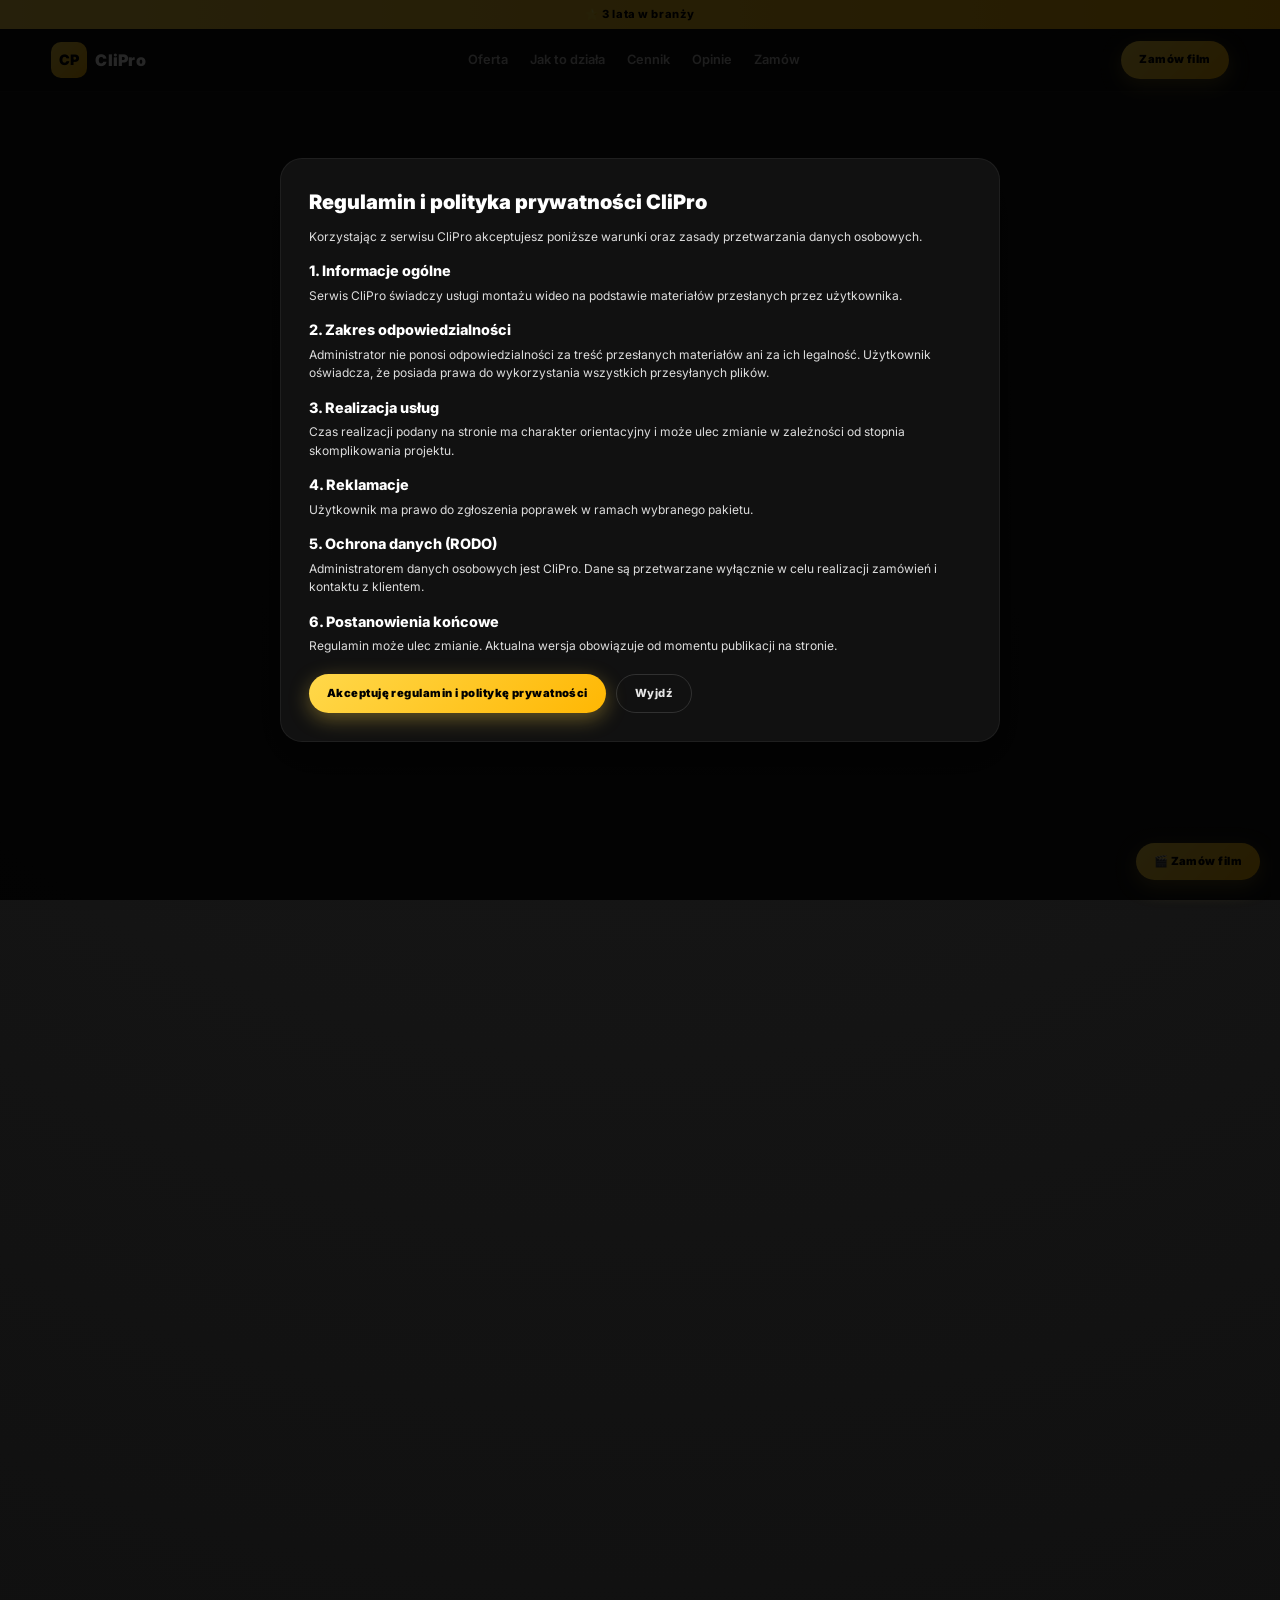
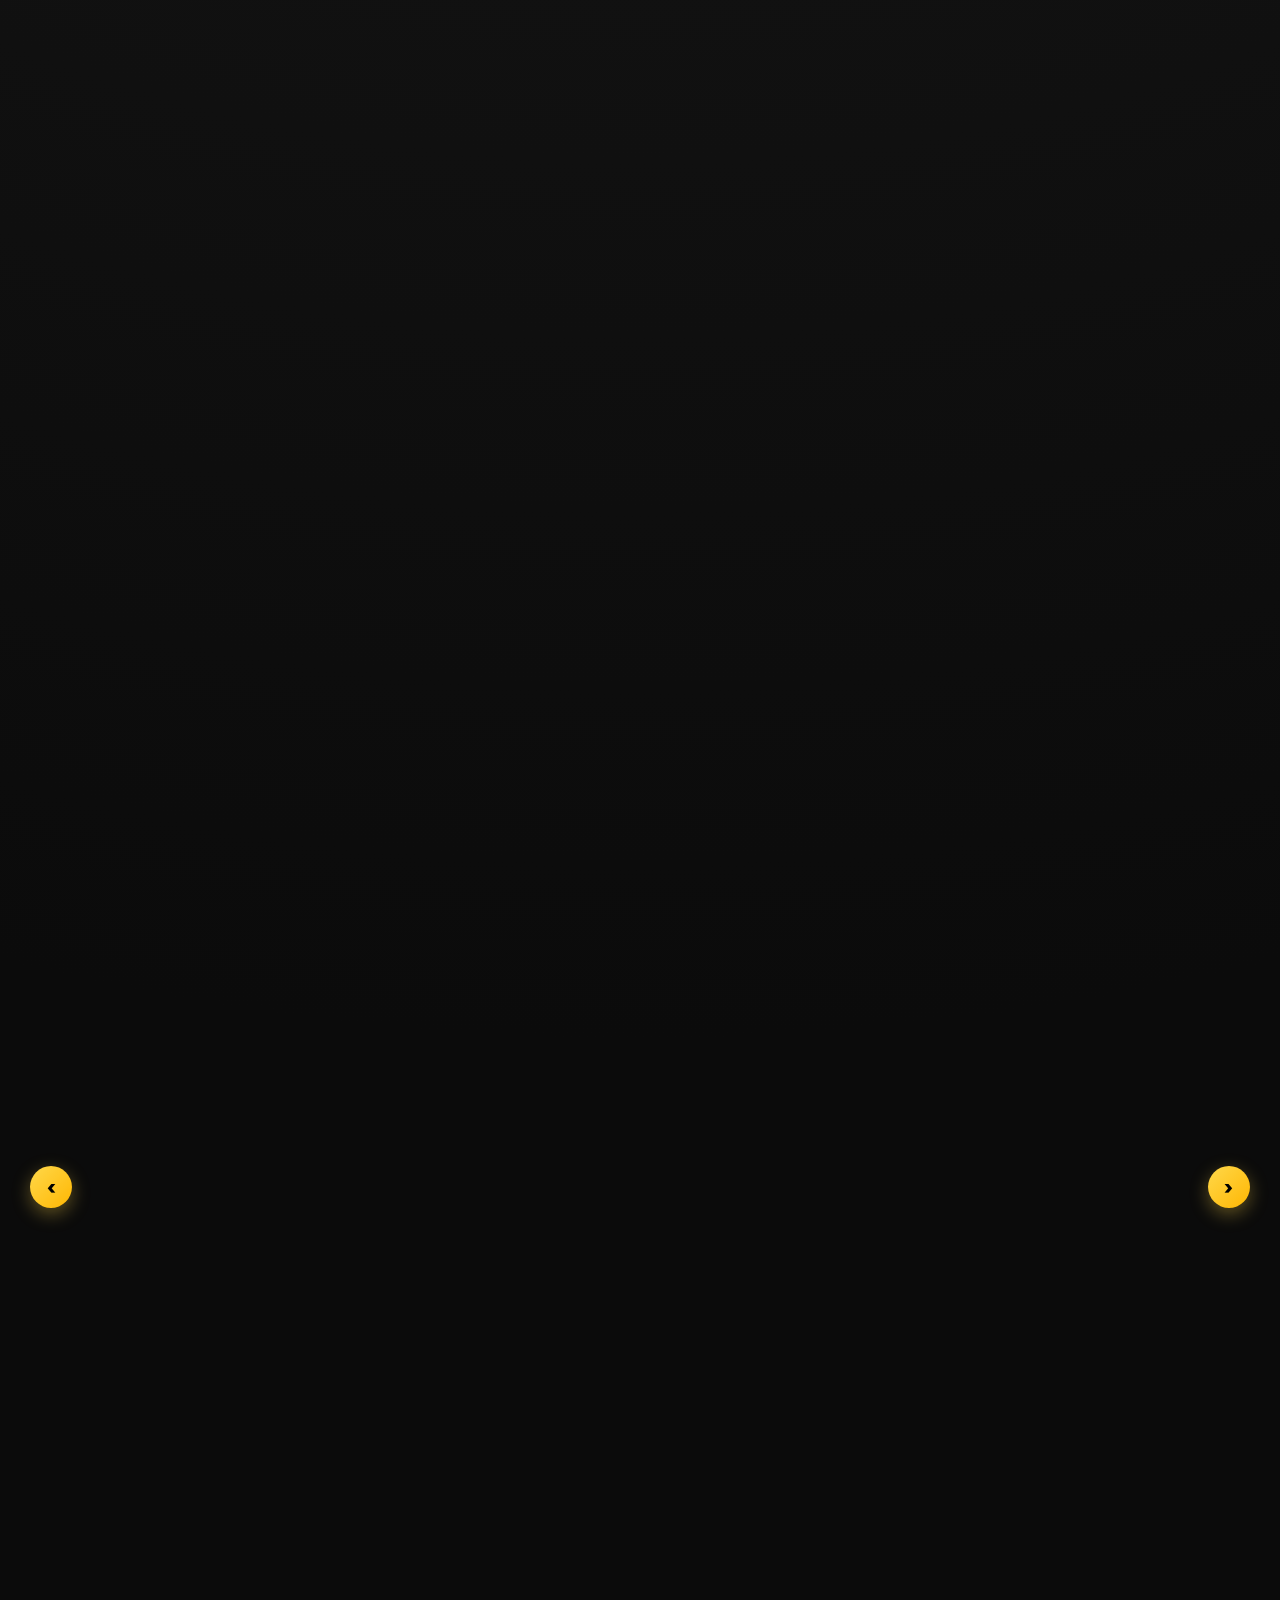
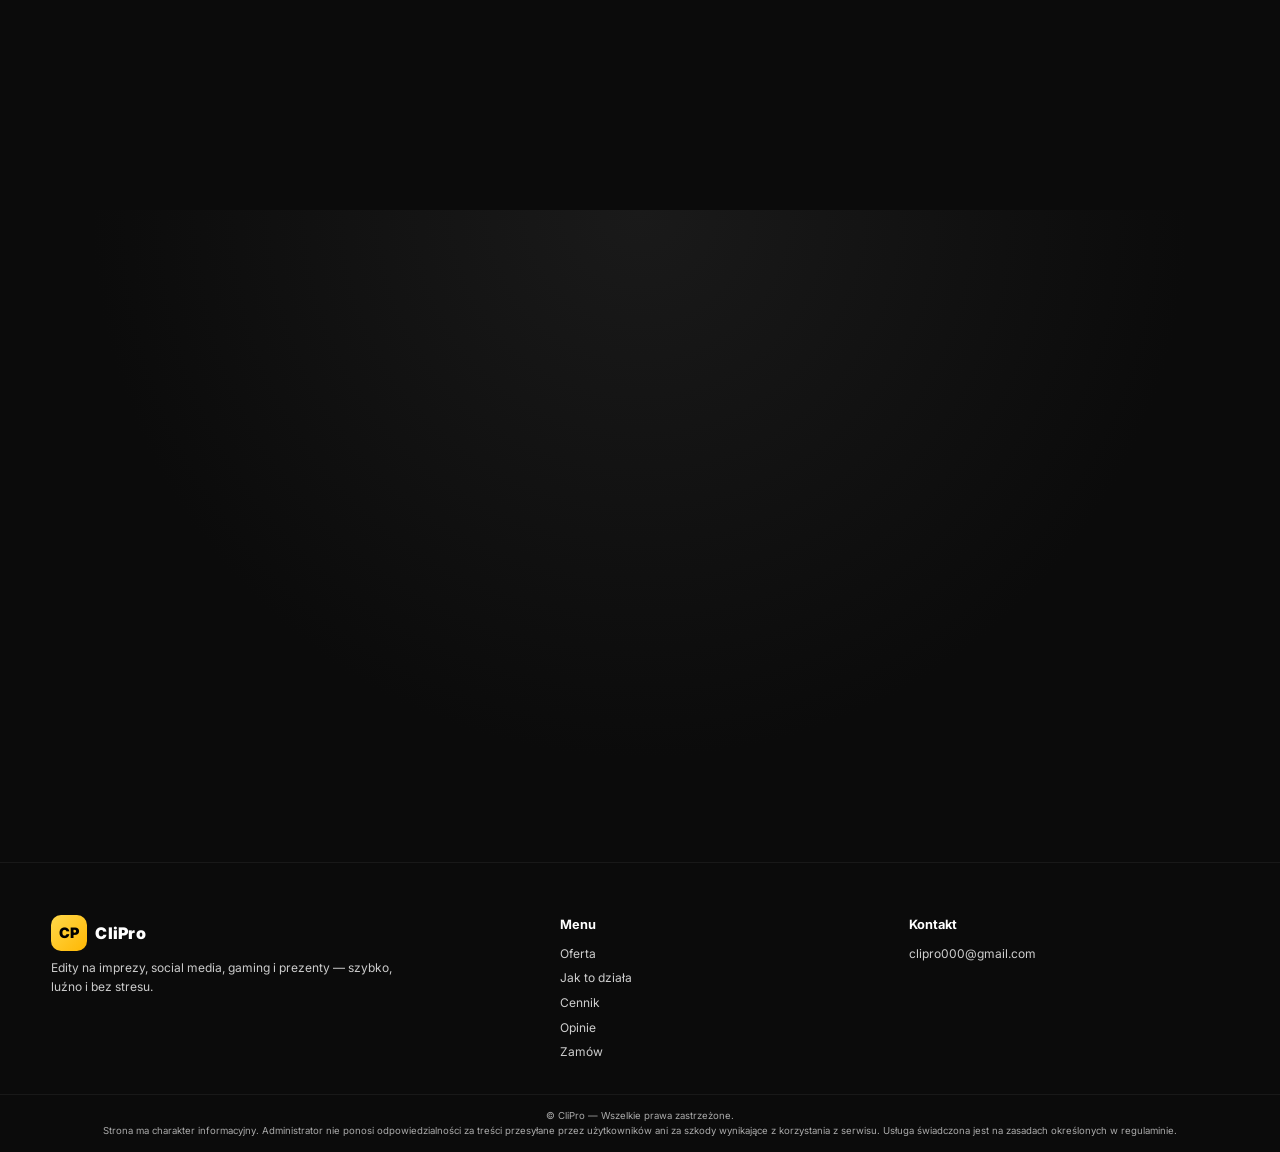
==== commit 3f58743a: "Update index.html" ====
--- a/index.html
+++ b/index.html
@@ -261,29 +261,29 @@
 
                         <div class="testimonial" data-animate>
                             <div class="testimonial-header">
-                                <img src="female.png" alt="Paula" class="testimonial-avatar">
-                                <strong>Paula</strong>
+                                <img src="https://randomuser.me/api/portraits/women/44.jpg" alt="Ola" class="testimonial-avatar">
+                                <strong>Ola</strong>
                             </div>
-                            <p>Po prostu brak słów BRAW0!</p>
-                            <span>★★★★★</span>
+                            <p>Mega edit na 18 wszyscy pytali kto robił 😆</p>
+                            <span>Impreza urodzinowa</span>
                         </div>
 
                         <div class="testimonial" data-animate>
                             <div class="testimonial-header">
-                                <img src="male.png" alt="Adi" class="testimonial-avatar">
-                                <strong>Adi</strong>
+                                <img src="https://api.dicebear.com/7.x/personas/svg?seed=kuba&gender=male" alt="Kuba" class="testimonial-avatar">
+                                <strong>Kuba</strong>
                             </div>
-                            <p>Zajebisty edit na 18 SZACUN.</p>
-                            <span>★★★★★</span>
+                            <p>Rolki na Insta siadły idealnie, zasięgi poszły w górę, oby tak dalej.</p>
+                            <span>Social media</span>
                         </div>
 
                         <div class="testimonial" data-animate>
                             <div class="testimonial-header">
-                                <img src="male.png" alt="Wiktor" class="testimonial-avatar">
-                                <strong>Wiktor</strong>
+                                <img src="https://api.dicebear.com/7.x/personas/svg?seed=michal&gender=male" alt="Michał" class="testimonial-avatar">
+                                <strong>Michał</strong>
                             </div>
-                            <p>Klasa style w temacie.</p>
-                            <span>★★★★★</span>
+                            <p>Fragmovie z CS + ta nutka baja — idealnie pod Tiktoka 🔥</p>
+                            <span>Klipy gamingowe</span>
                         </div>
 
                     </div>
@@ -316,8 +316,19 @@
             <div>
                 <label>Wybierz avatar</label>
                 <div class="avatar-picker">
-                    <img src="male.png" class="avatar-option selected" data-avatar="male">
-                    <img src="female.png" class="avatar-option" data-avatar="female">
+                    <img src="https://api.dicebear.com/7.x/personas/svg?seed=kuba&gender=male"
+                         class="avatar-option selected"
+                         data-avatar="https://api.dicebear.com/7.x/personas/svg?seed=kuba&gender=male">
+                    <img src="https://api.dicebear.com/7.x/personas/svg?seed=michal&gender=male"
+                         class="avatar-option"
+                         data-avatar="https://api.dicebear.com/7.x/personas/svg?seed=michal&gender=male">
+                    <img src="https://api.dicebear.com/7.x/personas/svg?seed=ania&gender=female"
+                         class="avatar-option"
+                         data-avatar="https://api.dicebear.com/7.x/personas/svg?seed=ania&gender=female">
+                    <label class="avatar-upload">
+                        📸 Własne zdjęcie
+                        <input type="file" id="custom-avatar-input" accept="image/*">
+                    </label>
                 </div>
             </div>
 
--- a/style.css
+++ b/style.css
@@ -1,34 +1,32 @@
 :root {
-    --bg: #02030a;
-    --bg2: #050613;
-    --panel: #0b0d1c;
-    --glass: rgba(255,255,255,.06);
+    --bg: #0b0b0b;
+    --card: #141414;
+    --card-soft: #171717;
+    --gold: #ffd84a;
+    --gold-soft: #ffeb99;
     --text: #ffffff;
-    --muted: #b7b9ff;
-    --gold: #ffd700;
-    --gold-soft: #d4af37;
+    --muted: #bdbdbd;
     --radius: 18px;
-    --shadow: 0 22px 70px rgba(0,0,0,.7);
-    --glow: 0 0 22px rgba(255,215,0,.55);
+    --shadow: 0 14px 40px rgba(0, 0, 0, .45);
+    --border: 1px solid rgba(255, 255, 255, .06);
 }
 
 * {
-    box-sizing: border-box;
     margin: 0;
     padding: 0;
+    box-sizing: border-box;
+}
+
+html {
+    scroll-behavior: smooth;
 }
 
 body {
-    font-family: Inter,system-ui,sans-serif;
-    background: radial-gradient(circle at 10% 10%,rgba(255,215,0,.12),transparent 45%), radial-gradient(circle at 90% 20%,rgba(212,175,55,.15),transparent 50%), radial-gradient(circle at 40% 90%,rgba(255,215,0,.1),transparent 55%), linear-gradient(180deg,#02030a,#040511 60%,#02030a);
+    font-family: 'Inter', system-ui, sans-serif;
+    background: radial-gradient(circle at top, #1a1a1a 0%, #0b0b0b 60%);
     color: var(--text);
     line-height: 1.55;
-    overflow-x: hidden;
-}
-
-a {
-    text-decoration: none;
-    color: inherit;
+    -webkit-font-smoothing: antialiased;
 }
 
 img {
@@ -36,1161 +34,821 @@
     display: block;
 }
 
+a {
+    color: inherit;
+    text-decoration: none;
+}
+
+button {
+    border: none;
+    background: none;
+    color: inherit;
+    cursor: pointer;
+    font-family: inherit;
+}
+
 .container {
-    max-width: 1080px;
+    width: min(1200px, 92%);
     margin: 0 auto;
-    padding: 0 16px;
-}
-
-/* ================= TOP BAR ================= */
+}
+
 .top-bar {
-    background: linear-gradient(135deg,#fff4b8,#ffd700,#d4af37);
-    color: #05060f;
+    background: linear-gradient(90deg, #ffd84a, #ffb703);
+    color: #000;
+    font-size: .7rem;
+    font-weight: 800;
+    letter-spacing: .05em;
     text-align: center;
-    font-weight: 900;
-    font-size: .68rem;
-    letter-spacing: .08em;
-    padding: 6px 10px;
-    box-shadow: 0 6px 18px rgba(255,215,0,.55);
-}
-
-/* ================= LOGO CP ================= */
+    padding: 6px 12px;
+}
+
+.reg-modal {
+    position: fixed;
+    inset: 0;
+    background: rgba(0, 0, 0, .85);
+    display: flex;
+    align-items: center;
+    justify-content: center;
+    z-index: 9999;
+}
+
+.reg-box {
+    background: #111;
+    border-radius: 22px;
+    padding: 28px;
+    width: min(720px, 92%);
+    max-height: 86vh;
+    overflow-y: auto;
+    box-shadow: var(--shadow);
+    border: var(--border);
+}
+
+.reg-box h2 {
+    font-size: 1.25rem;
+    font-weight: 900;
+    margin-bottom: 10px;
+}
+
+.reg-box h3 {
+    margin-top: 14px;
+    font-size: .9rem;
+    font-weight: 800;
+}
+
+.reg-box p {
+    font-size: .75rem;
+    color: #ddd;
+    margin-top: 4px;
+}
+
+.reg-actions {
+    display: flex;
+    gap: 10px;
+    margin-top: 18px;
+}
+
+header {
+    position: sticky;
+    top: 0;
+    background: rgba(10, 10, 10, .6);
+    backdrop-filter: blur(12px);
+    z-index: 100;
+    border-bottom: var(--border);
+}
+
+.nav {
+    display: flex;
+    align-items: center;
+    justify-content: space-between;
+    padding: 12px 0;
+}
+
 .logo-wrap {
     display: flex;
     align-items: center;
-    gap: 9px;
-    font-weight: 900;
-    letter-spacing: .06em;
-    font-size: 1.05rem;
+    gap: 8px;
+    font-weight: 900;
 }
 
 .cp-logo {
     width: 36px;
     height: 36px;
+    background: linear-gradient(135deg, #ffd84a, #ffb703);
     border-radius: 10px;
     display: grid;
     place-items: center;
-    font-weight: 900;
-    font-size: .95rem;
-    color: #05060f;
-    background: linear-gradient(135deg,#fff4b8,#ffd700,#d4af37);
-    box-shadow: 0 6px 18px rgba(255,215,0,.6), inset 0 0 6px rgba(255,255,255,.5);
-    position: relative;
-    overflow: hidden;
-    animation: logoGlow 3s ease-in-out infinite alternate;
-}
-
-    .cp-logo::after {
-        content: "";
-        position: absolute;
-        inset: -40%;
-        background: linear-gradient(120deg,transparent,rgba(255,255,255,.7),transparent);
-        transform: translateX(-120%);
-        animation: shine 4s infinite;
-    }
-
-@keyframes shine {
-    0% {
-        transform: translateX(-120%);
-    }
-
-    50% {
-        transform: translateX(120%);
-    }
-
-    100% {
-        transform: translateX(120%);
-    }
-}
-
-@keyframes logoGlow {
-    0% {
-        box-shadow: 0 6px 16px rgba(255,215,0,.45),inset 0 0 5px rgba(255,255,255,.35);
-    }
-
-    100% {
-        box-shadow: 0 10px 26px rgba(255,215,0,.85),inset 0 0 9px rgba(255,255,255,.65);
-    }
+    color: #000;
+    font-weight: 900;
+    font-size: .9rem;
 }
 
 .logo-text {
-    background: linear-gradient(135deg,#fff4b8,#ffd700,#d4af37);
-    -webkit-background-clip: text;
-    color: transparent;
-    font-weight: 900;
-    font-size: 1.25rem;
-}
-
-/* ================= HEADER ================= */
-header {
-    position: sticky;
-    top: 0;
-    z-index: 100;
-    background: rgba(3,4,12,.75);
-    backdrop-filter: blur(16px);
-    border-bottom: 1px solid rgba(255,215,0,.25);
-    box-shadow: 0 6px 24px rgba(255,215,0,.15);
-}
-
-.nav {
-    display: flex;
-    align-items: center;
-    justify-content: space-between;
-    height: 62px;
+    font-size: 1rem;
+    letter-spacing: .02em;
 }
 
 .nav-links {
     display: flex;
     gap: 22px;
-    font-weight: 900;
-    font-size: .78rem;
-    color: #f6eec6;
-}
-
-    .nav-links a:hover {
-        color: #ffd700;
-    }
-
-/* ================= BUTTONS ================= */
+    font-size: .8rem;
+    font-weight: 600;
+}
+
+.nav-links a {
+    opacity: .75;
+    transition: .25s;
+}
+
+.nav-links a:hover {
+    opacity: 1;
+}
+
 .btn-main {
-    background: linear-gradient(135deg,#fff4b8,#ffd700,#d4af37);
-    color: #05060f;
-    padding: 11px 32px;
+    background: linear-gradient(135deg, #ffd84a, #ffb703);
+    color: #000;
     border-radius: 999px;
+    padding: 10px 18px;
+    font-weight: 900;
+    font-size: .7rem;
+    letter-spacing: .04em;
+    display: inline-flex;
+    align-items: center;
+    justify-content: center;
+    gap: 6px;
+    box-shadow: 0 6px 20px rgba(255, 216, 74, .35);
+    transition: transform .15s ease, box-shadow .15s ease;
+}
+
+.btn-main:hover {
+    transform: translateY(-1px);
+    box-shadow: 0 10px 28px rgba(255, 216, 74, .45);
+}
+
+.btn-outline {
+    border: 1px solid rgba(255, 255, 255, .15);
+    border-radius: 999px;
+    padding: 10px 18px;
+    font-weight: 800;
+    font-size: .7rem;
+    letter-spacing: .04em;
+    opacity: .9;
+    transition: .2s;
+}
+
+.btn-outline:hover {
+    opacity: 1;
+    background: rgba(255, 255, 255, .05);
+}
+
+.hero {
+    padding: 72px 0 64px;
+}
+
+.hero-grid {
+    display: grid;
+    grid-template-columns: 1.1fr .9fr;
+    gap: 40px;
+    align-items: center;
+}
+
+.badge {
+    display: inline-block;
+    background: rgba(255, 216, 74, .1);
+    color: #ffd84a;
+    border-radius: 999px;
+    padding: 6px 14px;
+    font-size: .65rem;
     font-weight: 900;
     letter-spacing: .05em;
-    min-width: 150px;
-    text-align: center;
-    display: inline-flex;
-    align-items: center;
-    justify-content: center;
-    gap: 8px;
-    font-size: .82rem;
-    position: relative;
-    box-shadow: 0 12px 32px rgba(255,215,0,.55),0 0 0 0 rgba(255,215,0,.45);
-    transition: .25s cubic-bezier(.4,0,.2,1);
-    cursor: pointer;
-    border: none;
-}
-
-    .btn-main:hover {
-        transform: translateY(-2px) scale(1.035);
-        box-shadow: 0 20px 52px rgba(255,215,0,.8),0 0 24px rgba(255,215,0,.75);
-    }
-
-    .btn-main:active {
-        transform: scale(.97);
-    }
-
-.btn-outline {
-    padding: 10px 28px;
-    border-radius: 999px;
-    border: 2px solid rgba(255,215,0,.6);
-    color: #fff4c2;
-    font-weight: 900;
-    font-size: .8rem;
-    transition: .22s ease;
-}
-
-    .btn-outline:hover {
-        background: rgba(255,215,0,.18);
-        transform: translateY(-2px);
-    }
-
-.price-card .btn-main,
-.review-btn {
-    width: 100%;
-    padding: 10px 0;
-    font-size: .82rem;
-}
-
-.card .btn-main,
-.contact .btn-main {
-    margin-top: 14px;
-}
-
-/* ================= HERO ================= */
-.hero {
-    padding: 88px 0 72px;
-    position: relative;
-}
-
-    .hero::before {
-        content: "";
-        position: absolute;
-        inset: 0;
-        background: radial-gradient(circle at 50% 0%,rgba(255,215,0,.22),transparent 60%), radial-gradient(circle at 20% 80%,rgba(212,175,55,.18),transparent 65%);
-        pointer-events: none;
-    }
-
-.hero-grid {
-    display: grid;
-    grid-template-columns: 1.15fr .85fr;
-    gap: 48px;
-    align-items: center;
-    position: relative;
-    z-index: 2;
-}
-
-.hero img {
-    border-radius: 22px;
-    box-shadow: var(--shadow);
-    width: 100%;
-    height: auto;
-}
-
-.badge {
-    display: inline-flex;
-    align-items: center;
-    gap: 8px;
-    padding: 6px 14px;
-    border-radius: 999px;
-    background: linear-gradient(135deg,rgba(255,215,0,.25),rgba(212,175,55,.25));
-    color: white;
-    font-weight: 900;
-    font-size: .6rem;
     margin-bottom: 12px;
-    box-shadow: 0 7px 20px rgba(255,215,0,.3);
 }
 
 .hero h1 {
-    font-size: clamp(1.95rem,4vw,2.9rem);
-    line-height: 1.05;
-    font-weight: 900;
-    letter-spacing: -.03em;
-    margin-bottom: 12px;
+    font-size: clamp(2rem, 4vw, 3rem);
+    font-weight: 900;
+    letter-spacing: -.02em;
+    line-height: 1.1;
+    margin-bottom: 10px;
 }
 
 .hero p {
     font-size: .9rem;
-    color: #f7f1cf;
-    margin-bottom: 20px;
-    max-width: 500px;
+    color: #ddd;
+    max-width: 520px;
 }
 
 .hero-actions {
     display: flex;
-    gap: 14px;
-    flex-wrap: wrap;
+    gap: 12px;
+    margin-top: 20px;
+}
+
+.slots-banner {
+    background: linear-gradient(135deg, rgba(255, 216, 74, .15), rgba(255, 183, 3, .15));
+    border-radius: 14px;
+    padding: 10px 16px;
+    font-size: .7rem;
+    font-weight: 800;
+    margin-top: 18px;
+    width: fit-content;
 }
 
 .hero-stats {
-    display: grid;
-    grid-template-columns: repeat(3,1fr);
-    gap: 14px;
-    margin-top: 28px;
+    display: flex;
+    gap: 24px;
+    margin-top: 22px;
 }
 
 .stat {
-    padding: 16px 16px;
-    border-radius: 18px;
-    background: linear-gradient(180deg,rgba(255,255,255,.12),rgba(255,255,255,.04));
-    border: 1px solid rgba(255,215,0,.35);
+    display: flex;
+    flex-direction: column;
+    gap: 2px;
+}
+
+.stat strong {
+    font-size: .9rem;
+    font-weight: 900;
+}
+
+.stat span {
+    font-size: .65rem;
+    color: #bbb;
+}
+
+section {
+    padding: 72px 0;
+}
+
+.section-head {
+    text-align: center;
+    margin-bottom: 40px;
+}
+
+.section-eyebrow {
+    font-size: .65rem;
+    font-weight: 900;
+    letter-spacing: .1em;
+    color: #ffd84a;
+    margin-bottom: 6px;
+}
+
+.section-title {
+    font-size: clamp(1.4rem, 3vw, 2rem);
+    font-weight: 900;
+    letter-spacing: -.01em;
+}
+
+.section-desc {
+    font-size: .8rem;
+    color: #ccc;
+    margin-top: 6px;
+}
+
+.grid-4 {
+    display: grid;
+    grid-template-columns: repeat(4, 1fr);
+    gap: 22px;
+}
+
+.card {
+    background: var(--card);
+    border-radius: var(--radius);
+    padding: 20px;
+    border: var(--border);
+    box-shadow: var(--shadow);
+}
+
+.card h3 {
+    font-size: .9rem;
+    font-weight: 900;
+    margin-bottom: 6px;
+}
+
+.card p {
+    font-size: .75rem;
+    color: #ddd;
+}
+
+.process {
+    display: grid;
+    grid-template-columns: repeat(4, 1fr);
+    gap: 22px;
+}
+
+.process-step {
+    background: var(--card);
+    border-radius: var(--radius);
+    padding: 20px;
+    border: var(--border);
     box-shadow: var(--shadow);
     text-align: center;
-    backdrop-filter: blur(10px);
-    transition: .25s ease;
-}
-
-    .stat:hover {
-        transform: translateY(-4px) scale(1.03);
-        box-shadow: 0 22px 60px rgba(255,215,0,.38);
-    }
-
-    .stat strong {
-        font-size: 1.15rem;
-        font-weight: 900;
-    }
-
-    .stat span {
-        display: block;
-        font-size: .68rem;
-        color: #f7f1cf;
-    }
-
-/* ================= SECTION GENERIC ================= */
-section {
-    padding: 74px 0;
-    position: relative;
-}
-
-    section:hover::after {
-        content: "";
-        position: absolute;
-        inset: 0;
-        background: radial-gradient(circle at 50% 0%,rgba(255,215,0,.06),transparent 60%);
-        pointer-events: none;
-    }
-
-.section-head {
-    text-align: center;
-    margin-bottom: 42px;
-}
-
-.section-eyebrow {
-    display: inline-block;
-    padding: 4px 14px;
-    border-radius: 999px;
-    background: linear-gradient(135deg,rgba(255,215,0,.25),rgba(212,175,55,.25));
-    color: white;
-    font-weight: 900;
-    font-size: .58rem;
-    letter-spacing: .14em;
-    text-transform: uppercase;
-    margin-bottom: 10px;
-    box-shadow: 0 7px 20px rgba(255,215,0,.3);
-}
-
-.section-title {
-    font-size: clamp(1.6rem,3.2vw,2.25rem);
-    font-weight: 900;
-    letter-spacing: -.02em;
-    margin-bottom: 10px;
-}
-
-.section-desc {
-    max-width: 640px;
-    margin: 0 auto;
-    color: #f7f1cf;
+}
+
+.process-step span {
+    width: 28px;
+    height: 28px;
+    border-radius: 50%;
+    background: linear-gradient(135deg, #ffd84a, #ffb703);
+    color: #000;
+    font-weight: 900;
+    display: grid;
+    place-items: center;
+    margin: 0 auto 8px;
+    font-size: .75rem;
+}
+
+.process-step h4 {
     font-size: .85rem;
-}
-
-/* ================= CARDS ================= */
-.grid-4 {
-    display: grid;
-    grid-template-columns: repeat(4,1fr);
-    gap: 20px;
-}
-
-.card {
-    padding: 24px 24px;
-    border-radius: 22px;
-    background: linear-gradient(180deg,rgba(255,255,255,.14),rgba(255,255,255,.05));
-    border: 1px solid rgba(255,215,0,.35);
-    box-shadow: var(--shadow);
-    transition: .25s ease;
-    position: relative;
-    overflow: hidden;
-    backdrop-filter: blur(12px);
-    text-align: center;
-}
-
-    .card::after {
-        content: "";
-        position: absolute;
-        inset: auto -40% -60% -40%;
-        height: 120%;
-        background: radial-gradient(circle at 50% 0%,rgba(255,215,0,.45),transparent 60%);
-        opacity: .55;
-        pointer-events: none;
-    }
-
-    .card:hover {
-        transform: translateY(-6px) scale(1.03);
-        box-shadow: 0 34px 90px rgba(255,215,0,.42);
-    }
-
-    .card h3 {
-        font-size: 1rem;
-        font-weight: 900;
-        margin-bottom: 6px;
-    }
-
-    .card p {
-        color: #f7f1cf;
-        font-size: .82rem;
-    }
-
-/* ================= PROCESS ================= */
-.process {
-    display: grid;
-    grid-template-columns: repeat(4,1fr);
-    gap: 16px;
-}
-
-.process-step {
-    padding: 24px 20px;
-    border-radius: 22px;
-    background: linear-gradient(180deg,rgba(255,255,255,.14),rgba(255,255,255,.05));
-    border: 1px solid rgba(255,215,0,.35);
+    font-weight: 900;
+    margin-bottom: 4px;
+}
+
+.process-step p {
+    font-size: .7rem;
+    color: #ddd;
+}
+
+.compare {
+    display: grid;
+    grid-template-columns: repeat(2, 1fr);
+    gap: 22px;
+}
+
+.compare-box {
+    background: var(--card);
+    border-radius: var(--radius);
+    padding: 20px;
+    border: var(--border);
     box-shadow: var(--shadow);
     text-align: center;
-    backdrop-filter: blur(12px);
-    transition: .25s ease;
-}
-
-    .process-step:hover {
-        transform: translateY(-6px) scale(1.035);
-        box-shadow: 0 34px 90px rgba(255,215,0,.42);
-    }
-
-    .process-step span {
-        display: inline-flex;
-        align-items: center;
-        justify-content: center;
-        width: 40px;
-        height: 40px;
-        border-radius: 50%;
-        background: linear-gradient(135deg,#fff4b8,#ffd700,#d4af37);
-        color: #05060f;
-        font-weight: 900;
-        margin-bottom: 12px;
-        font-size: .85rem;
-        box-shadow: 0 7px 20px rgba(255,215,0,.45);
-    }
-
-    .process-step h4 {
-        font-weight: 900;
-        margin-bottom: 6px;
-        font-size: .85rem;
-    }
-
-    .process-step p {
-        font-size: .78rem;
-        color: #f7f1cf;
-    }
-
-/* ================= PRICING ================= */
+}
+
+.compare-box h4 {
+    font-size: .85rem;
+    font-weight: 900;
+    margin-bottom: 6px;
+}
+
+.compare-box p {
+    font-size: .75rem;
+    color: #ddd;
+}
+
 .pricing-grid {
     display: grid;
-    grid-template-columns: repeat(3,1fr);
-    gap: 20px;
+    grid-template-columns: repeat(3, 1fr);
+    gap: 22px;
 }
 
 .price-card {
-    padding: 28px 26px;
-    border-radius: 24px;
-    background: linear-gradient(180deg,rgba(255,255,255,.14),rgba(255,255,255,.05));
-    border: 1px solid rgba(255,215,0,.38);
+    background: var(--card);
+    border-radius: var(--radius);
+    padding: 24px;
+    border: var(--border);
     box-shadow: var(--shadow);
+    text-align: center;
     position: relative;
-    overflow: hidden;
-    backdrop-filter: blur(12px);
-    transition: .25s ease;
-}
-
-    .price-card:hover {
-        transform: translateY(-6px) scale(1.035);
-        box-shadow: 0 34px 90px rgba(255,215,0,.42);
-    }
-
-    .price-card.popular {
-        border: 2px solid transparent;
-        background: linear-gradient(180deg,rgba(255,255,255,.14),rgba(255,255,255,.05)) padding-box, linear-gradient(135deg,#fff4b8,#ffd700,#d4af37) border-box;
-        box-shadow: 0 0 0 1px rgba(255,215,0,.55), 0 42px 110px rgba(255,215,0,.55);
-    }
-
-        .price-card.popular::before {
-            content: "TOP WYBÓR";
-            position: absolute;
-            top: 18px;
-            right: -50px;
-            transform: rotate(35deg);
-            background: linear-gradient(135deg,#fff4b8,#ffd700,#d4af37);
-            color: #05060f;
-            padding: 5px 56px;
-            font-size: .58rem;
-            font-weight: 900;
-            letter-spacing: .12em;
-            box-shadow: 0 7px 20px rgba(255,215,0,.55);
-        }
+}
+
+.price-card.popular {
+    outline: 2px solid rgba(255, 216, 74, .35);
+}
 
 .price-title {
-    font-weight: 900;
-    font-size: 1.1rem;
-    margin-bottom: 4px;
+    font-size: .9rem;
+    font-weight: 900;
+    margin-bottom: 6px;
 }
 
 .price-amount {
-    font-size: 1.9rem;
-    font-weight: 900;
-    margin: 12px 0;
+    font-size: 1.6rem;
+    font-weight: 900;
+    margin-bottom: 14px;
+    color: #ffd84a;
 }
 
 .price-features {
     list-style: none;
     display: grid;
-    gap: 7px;
+    gap: 6px;
+    font-size: .75rem;
+    color: #ddd;
     margin-bottom: 18px;
 }
 
-    .price-features li {
-        display: flex;
-        align-items: center;
-        gap: 8px;
-        font-size: .85rem;
-        color: #ffffff;
-    }
-
-        .price-features li::before {
-            content: "✓";
-            color: #ffd700;
-            font-weight: 900;
-        }
-
-/* ================= TESTIMONIALS ================= */
 .testimonials-shell {
     position: relative;
-    max-width: 1100px;
-    margin: 0 auto;
+    display: flex;
+    align-items: center;
+    justify-content: center;
 }
 
 .testimonials-wrapper {
-    position: relative;
-    overflow: visible;
-}
-
-#reviews-track {
-    display: flex;
-    gap: 24px;
-    transition: transform .45s cubic-bezier(.4,0,.2,1);
+    overflow: hidden;
+    width: 100%;
+}
+
+.testimonials-track {
+    display: flex;
+    gap: 20px;
     will-change: transform;
+    transition: transform 0.6s cubic-bezier(.4, 0, .2, 1);
 }
 
 .testimonial {
-    background: rgba(255,255,255,0.06);
-    backdrop-filter: blur(18px);
-    border-radius: 26px;
-    padding: 28px 26px 26px;
-    min-width: 320px;
-    max-width: 340px;
-    color: #e5e7eb;
-    box-shadow: inset 0 0 0 1px rgba(255,255,255,.08), 0 18px 40px rgba(0,0,0,.4);
-    transition: transform .35s ease, box-shadow .35s ease;
-    position: relative;
-    will-change: transform;
-}
-
-    .testimonial:hover {
-        transform: translateY(-6px) scale(1.02);
-        box-shadow: inset 0 0 0 1px rgba(255,255,255,.12), 0 28px 60px rgba(0,0,0,.55);
-    }
+    background: var(--card);
+    border-radius: var(--radius);
+    padding: 20px;
+    border: var(--border);
+    box-shadow: var(--shadow);
+    min-width: calc((100% - 40px) / 3);
+}
 
 .testimonial-header {
     display: flex;
     align-items: center;
-    gap: 14px;
-    margin-bottom: 14px;
-}
-
-/* ========= ✅ AVATARS — COMMENTS (CHANGED) ========= */
+    gap: 10px;
+    margin-bottom: 10px;
+}
+
 .testimonial-avatar {
-    width: 52px;
-    height: 52px;
+    width: 38px;
+    height: 38px;
     border-radius: 50%;
-    object-fit: cover;
-    background: #111;
-    border: 1px solid rgba(255,255,255,.18);
-    box-shadow: 0 4px 10px rgba(0,0,0,.35);
 }
 
 .testimonial strong {
-    font-size: 1rem;
-    font-weight: 600;
-    color: #fff;
-    letter-spacing: .3px;
+    font-size: .8rem;
+    font-weight: 900;
 }
 
 .testimonial p {
-    font-size: .95rem;
-    line-height: 1.6;
-    color: #d1d5db;
-    margin-bottom: 14px;
+    font-size: .75rem;
+    color: #ddd;
+    margin-bottom: 8px;
 }
 
 .testimonial span {
-    font-size: .9rem;
-    letter-spacing: 2px;
-    color: #fbbf24;
-}
-
-/* ================= REVIEWS ARROWS ================= */
+    font-size: .65rem;
+    color: #ffd84a;
+    font-weight: 700;
+}
+
 .reviews-arrow {
+    width: 42px;
+    height: 42px;
+    border-radius: 50%;
+    background: linear-gradient(135deg, #ffd84a, #ffb703);
+    color: #000;
+    font-size: 1.2rem;
+    font-weight: 900;
+    display: grid;
+    place-items: center;
+    box-shadow: 0 6px 18px rgba(255, 216, 74, .35);
     position: absolute;
     top: 50%;
     transform: translateY(-50%);
-    width: 42px;
-    height: 42px;
+    z-index: 5;
+}
+
+.reviews-arrow.left {
+    left: -21px;
+}
+
+.reviews-arrow.right {
+    right: -21px;
+}
+
+.comment-form {
+    width: min(520px, 92%);
+    margin: 48px auto 0;
+    background: var(--card);
+    border-radius: var(--radius);
+    padding: 24px;
+    border: var(--border);
+    box-shadow: var(--shadow);
+    display: grid;
+    gap: 14px;
+}
+
+.comment-form label {
+    font-size: .65rem;
+    font-weight: 800;
+    letter-spacing: .04em;
+    color: #ffd84a;
+    display: block;
+    margin-bottom: 4px;
+}
+
+.comment-form input,
+.comment-form textarea,
+.comment-form select {
+    width: 100%;
+    padding: 10px 12px;
+    border-radius: 12px;
+    border: 1px solid rgba(255, 255, 255, .15);
+    background: #0e0e0e;
+    color: #fff;
+    font-size: .75rem;
+}
+
+.comment-form textarea {
+    min-height: 90px;
+    resize: vertical;
+}
+
+.star-rating {
+    display: flex;
+    gap: 4px;
+    font-size: 1.2rem;
+    color: #333;
+}
+
+.star-rating .star {
+    cursor: pointer;
+}
+
+.star-rating .star.active {
+    color: #ffd84a;
+}
+
+.avatar-picker {
+    display: flex;
+    gap: 8px;
+    flex-wrap: wrap;
+}
+
+.avatar-option {
+    width: 40px;
+    height: 40px;
     border-radius: 50%;
-    background: linear-gradient(135deg,#fff4b8,#ffd700,#d4af37);
-    border: none;
-    color: #000;
-    font-size: 22px;
-    font-weight: 900;
+    object-fit: cover;
     cursor: pointer;
-    z-index: 10;
-    display: flex;
-    align-items: center;
-    justify-content: center;
-    box-shadow: 0 10px 26px rgba(255,215,0,.55);
-    transition: transform .2s ease, box-shadow .2s ease;
-}
-
-    .reviews-arrow:hover {
-        transform: translateY(-50%) scale(1.12);
-        box-shadow: 0 16px 40px rgba(255,215,0,.75);
-    }
-
-    .reviews-arrow.left {
-        left: -12px;
-    }
-
-    .reviews-arrow.right {
-        right: -12px;
-    }
-
-    .reviews-arrow.left::before {
-        content: "‹";
-    }
-
-    .reviews-arrow.right::before {
-        content: "›";
-    }
-
-/* ===== Mobile testimonials ===== */
-@media (max-width: 640px) {
-    .testimonial {
-        min-width: 85%;
-    }
-
-    .reviews-arrow {
-        display: none;
-    }
-}
-
-/* ================= COMMENTS FORM ================= */
-.comment-form {
-    padding: 22px 22px;
-    border-radius: 20px;
-    background: linear-gradient(180deg,rgba(255,255,255,.14),rgba(255,255,255,.05));
-    border: 1px solid rgba(255,215,0,.38);
+    border: 2px solid transparent;
+}
+
+.avatar-option.selected {
+    border-color: #ffd84a;
+}
+
+.avatar-upload {
+    font-size: .65rem;
+    font-weight: 800;
+    border-radius: 999px;
+    padding: 6px 12px;
+    background: rgba(255, 255, 255, .1);
+    cursor: pointer;
+    display: inline-flex;
+    align-items: center;
+    gap: 6px;
+}
+
+.avatar-upload input {
+    display: none;
+}
+
+.comment-locked {
+    margin: 18px auto 0;
+    width: fit-content;
+    background: rgba(255, 216, 74, .15);
+    border-radius: 999px;
+    padding: 8px 14px;
+    font-size: .65rem;
+    font-weight: 800;
+    color: #ffd84a;
+}
+
+.order {
+    background: radial-gradient(circle at top, #1a1a1a 0%, #0b0b0b 60%);
+}
+
+.order-grid {
+    display: grid;
+    grid-template-columns: 1fr 1fr;
+    gap: 40px;
+    align-items: flex-start;
+}
+
+.order-form {
+    background: var(--card);
+    border-radius: var(--radius);
+    padding: 24px;
+    border: var(--border);
     box-shadow: var(--shadow);
     display: grid;
-    gap: 12px;
-    max-width: 480px;
-    margin: 0 auto 12px;
-    backdrop-filter: blur(12px);
-    will-change: transform;
-}
-
-.comment-locked {
+    gap: 14px;
+}
+
+.form-row {
+    display: grid;
+    grid-template-columns: repeat(2, 1fr);
+    gap: 10px;
+}
+
+.upload-box {
+    background: #0e0e0e;
+    border-radius: 14px;
+    padding: 18px;
+    border: 1px dashed rgba(255, 255, 255, .2);
     text-align: center;
-    padding: 12px;
-    border-radius: 14px;
-    background: linear-gradient(135deg,rgba(255,215,0,.4),rgba(212,175,55,.35));
-    color: #ffffff;
-    font-weight: 900;
-    box-shadow: 0 7px 20px rgba(255,215,0,.4);
-    font-size: .8rem;
-}
-
-/* ===== STAR RATING ===== */
-.star-rating {
-    display: flex;
+    font-size: .7rem;
+    font-weight: 800;
+    display: grid;
     gap: 6px;
-    font-size: 1.2rem;
     cursor: pointer;
-    justify-content: flex-start;
-}
-
-.star {
-    color: #bfa940;
-    transition: .15s ease;
-}
-
-    .star.active,
-    .star:hover {
-        color: #ffd700;
-    }
-
-        .star:hover ~ .star {
-            color: #bfa940;
-        }
-
-.star-rating input {
+}
+
+.upload-box.dragover {
+    background: rgba(255, 216, 74, .1);
+    border-color: #ffd84a;
+}
+
+.upload-box input {
     display: none;
 }
 
-/* ========= ✅ AVATARS — FORM (CHANGED) ========= */
-.avatar-picker {
-    display: flex;
-    gap: 12px;
-    flex-wrap: wrap;
-    align-items: center;
-}
-
-.avatar-option {
-    width: 42px;
-    height: 42px;
-    border-radius: 50%;
-    cursor: pointer;
-    opacity: .7;
-    transition: .2s ease;
-    object-fit: cover;
-    background: #111;
-    border: 1px solid rgba(255,255,255,.18);
-    box-shadow: 0 4px 10px rgba(0,0,0,.35);
-}
-
-    .avatar-option.selected {
-        opacity: 1;
-        outline: 2px solid #ffd700;
-    }
-
-.avatar-upload {
-    display: flex;
-    align-items: center;
-    gap: 8px;
+.file-list {
+    margin-top: 8px;
+    display: grid;
+    gap: 6px;
+}
+
+.file-item {
+    background: rgba(255, 255, 255, .05);
+    border-radius: 10px;
+    padding: 6px 10px;
+    font-size: .65rem;
+    display: flex;
+    align-items: center;
+    justify-content: space-between;
+}
+
+.file-item button {
     font-size: .7rem;
-    color: #fff4c2;
-    cursor: pointer;
-}
-
-    .avatar-upload input {
-        display: none;
-    }
-
-/* ================= BEFORE / AFTER ================= */
-.compare {
-    display: grid;
-    grid-template-columns: repeat(2,1fr);
-    gap: 20px;
-}
-
-.compare-box {
-    padding: 22px 22px;
-    border-radius: 22px;
-    background: linear-gradient(180deg,rgba(255,255,255,.14),rgba(255,255,255,.05));
-    border: 1px solid rgba(255,215,0,.35);
-    box-shadow: var(--shadow);
-    text-align: center;
-    backdrop-filter: blur(12px);
-    transition: .25s ease;
-}
-
-    .compare-box:hover {
-        transform: translateY(-6px) scale(1.035);
-        box-shadow: 0 34px 90px rgba(255,215,0,.42);
-    }
-
-    .compare-box h4 {
-        font-weight: 900;
-        margin-bottom: 8px;
-        font-size: .85rem;
-    }
-
-    .compare-box p {
-        color: #f7f1cf;
-        font-size: .85rem;
-    }
-
-/* ================= ORDER FORM ================= */
-.order {
-    background: transparent;
-}
-
-.order-grid {
-    display: grid;
-    grid-template-columns: 1.05fr .95fr;
-    gap: 48px;
-    align-items: flex-start;
-}
-
-.order-form {
-    padding: 32px 30px;
-    border-radius: 24px;
-    background: linear-gradient(180deg,rgba(255,255,255,.16),rgba(255,255,255,.06));
-    border: 1px solid rgba(255,215,0,.45);
-    box-shadow: var(--shadow);
-    display: grid;
-    gap: 14px;
-    backdrop-filter: blur(16px);
-}
-
-    .order-form label {
-        font-size: .58rem;
-        font-weight: 900;
-        letter-spacing: .14em;
-        text-transform: uppercase;
-        color: #fff4c2;
-        margin-bottom: 3px;
-        display: block;
-    }
-
-    .order-form input,
-    .order-form textarea,
-    .order-form select {
-        width: 100%;
-        padding: 11px 13px;
-        border-radius: 10px;
-        background: #ffffff;
-        border: 2px solid transparent;
-        color: #05060f;
-        font-size: .82rem;
-        font-weight: 700;
-        transition: .2s ease;
-    }
-
-    .order-form textarea {
-        min-height: 90px;
-        resize: vertical;
-    }
-
-        .order-form input::placeholder,
-        .order-form textarea::placeholder {
-            color: #6b7280;
-        }
-
-        .order-form input:focus,
-        .order-form textarea:focus,
-        .order-form select:focus {
-            outline: none;
-            border-color: #ffd700;
-            box-shadow: 0 0 0 3px rgba(255,215,0,.32);
-            background: #ffffff;
-        }
-
-    .order-form option {
-        background: #ffffff;
-        color: #05060f;
-        font-weight: 600;
-    }
-
-.form-row {
-    display: grid;
-    grid-template-columns: 1fr 1fr;
-    gap: 14px;
+    font-weight: 900;
+    color: #ffd84a;
 }
 
 .form-actions {
     margin-top: 6px;
 }
 
-/* ===== FILE UPLOAD ===== */
-.upload-box {
-    border: 2px dashed rgba(255,215,0,.75);
-    border-radius: 18px;
-    padding: 18px 16px;
+footer {
+    background: #0b0b0b;
+    border-top: var(--border);
+    padding-top: 52px;
+}
+
+.footer-grid {
+    display: grid;
+    grid-template-columns: 1.5fr 1fr 1fr;
+    gap: 30px;
+    align-items: flex-start;
+}
+
+.footer-brand {
+    display: flex;
+    align-items: center;
+    gap: 8px;
+    font-weight: 900;
+    margin-bottom: 8px;
+}
+
+.footer-desc {
+    font-size: .75rem;
+    color: #ccc;
+    max-width: 360px;
+}
+
+.footer-links {
+    display: flex;
+    flex-direction: column;
+    gap: 6px;
+    font-size: .75rem;
+}
+
+.footer-links strong {
+    font-size: .8rem;
+    margin-bottom: 4px;
+}
+
+.footer-links a {
+    opacity: .8;
+    transition: .2s;
+}
+
+.footer-links a:hover {
+    opacity: 1;
+}
+
+.footer-bottom {
+    border-top: var(--border);
+    margin-top: 32px;
+    padding: 14px 0;
     text-align: center;
-    background: #ffffff;
-    cursor: pointer;
-    transition: .22s ease;
-    position: relative;
-    color: #05060f;
-}
-
-    .upload-box:hover {
-        border-color: #ffd700;
-        box-shadow: 0 0 0 3px rgba(255,215,0,.28);
-        background: #fffdf0;
-    }
-
-    .upload-box.dragover {
-        border-color: #ffd700;
-        background: #fffbe6;
-    }
-
-    .upload-box strong {
-        display: block;
-        font-weight: 900;
-        margin-bottom: 5px;
-        font-size: .82rem;
-    }
-
-    .upload-box span {
-        font-size: .7rem;
-        color: #4b5563;
-    }
-
-    .upload-box input {
-        position: absolute;
-        inset: 0;
-        opacity: 0;
-        cursor: pointer;
-    }
-
-.file-list {
-    margin-top: 10px;
-    display: grid;
-    gap: 7px;
-    font-size: .72rem;
-    color: #05060f;
-}
-
-.file-item {
-    display: flex;
-    align-items: center;
-    justify-content: space-between;
-    gap: 10px;
-    padding: 6px 10px;
-    border-radius: 9px;
-    background: #ffffff;
-    border: 1px solid rgba(255,215,0,.45);
-}
-
-    .file-item button {
-        background: none;
-        border: none;
-        color: #d4af37;
-        cursor: pointer;
-        font-weight: 900;
-    }
-
-/* ================= FOOTER ================= */
-footer {
-    padding: 64px 0 96px;
-    border-top: 1px solid rgba(255,215,0,.3);
-    background: rgba(3,4,12,.85);
-    backdrop-filter: blur(16px);
-}
-
-.footer-grid {
-    display: grid;
-    grid-template-columns: 2fr 1fr 1fr;
-    gap: 30px;
-}
-
-.footer-brand {
-    display: flex;
-    align-items: center;
-    gap: 9px;
-    font-weight: 900;
-    font-size: 1.05rem;
-    margin-bottom: 8px;
-}
-
-.footer-desc {
-    color: #f7f1cf;
-    font-size: .82rem;
-    max-width: 340px;
-}
-
-.footer-links {
-    display: grid;
-    gap: 8px;
-    font-size: .82rem;
-}
-
-    .footer-links a:hover {
-        color: #ffd700;
-    }
-
-.footer-bottom {
-    margin-top: 30px;
-    padding-top: 18px;
-    border-top: 1px solid rgba(255,215,0,.3);
-    text-align: center;
-    font-size: .68rem;
-    color: #f7f1cf;
-    line-height: 1.7;
-}
-
-/* ================= MOBILE CTA ================= */
+    font-size: .6rem;
+    color: #aaa;
+}
+
 .mobile-cta {
-    position: fixed;
-    bottom: 0;
-    left: 0;
-    right: 0;
-    z-index: 200;
-    background: rgba(3,4,12,.92);
-    backdrop-filter: blur(18px);
-    border-top: 1px solid rgba(255,215,0,.3);
     display: none;
 }
 
-    .mobile-cta .container {
-        display: grid;
-        grid-template-columns: 1fr 1fr;
-        gap: 10px;
-        padding: 9px 12px;
-    }
-
-/* ================= DESKTOP STICKY CTA ================= */
 .desktop-cta {
     position: fixed;
     right: 20px;
     bottom: 20px;
-    z-index: 180;
-    display: none;
-}
-
-    .desktop-cta .btn-main {
-        padding: 12px 28px;
-        min-width: auto;
-        font-size: .85rem;
-        box-shadow: 0 16px 44px rgba(255,215,0,.7),0 0 26px rgba(255,215,0,.7);
-    }
-
-/* ===== DAILY SLOTS BADGE ===== */
-.slots-banner {
-    display: inline-block;
-    margin-top: 12px;
-    padding: 6px 14px;
-    border-radius: 999px;
-    background: linear-gradient(135deg,#fff4b8,#ffd700,#d4af37);
-    color: #05060f;
-    font-weight: 900;
-    font-size: .68rem;
-    box-shadow: 0 9px 24px rgba(255,215,0,.55);
-}
-
-/* ================= REGULAMIN MODAL ================= */
-.reg-modal {
-    position: fixed;
-    inset: 0;
-    background: rgba(0,0,0,.78);
-    backdrop-filter: blur(12px);
-    display: flex;
-    align-items: center;
-    justify-content: center;
-    z-index: 9999;
-}
-
-.reg-box {
-    max-width: 640px;
-    width: 92%;
-    max-height: 82vh;
-    overflow: auto;
-    padding: 28px 28px;
-    border-radius: 24px;
-    background: linear-gradient(180deg,rgba(255,255,255,.16),rgba(255,255,255,.06));
-    border: 1px solid rgba(255,215,0,.45);
-    box-shadow: 0 44px 120px rgba(0,0,0,.9);
-    color: #ffffff;
-}
-
-    .reg-box h2 {
-        font-size: 1.3rem;
-        font-weight: 900;
-        margin-bottom: 10px;
-    }
-
-    .reg-box h3 {
-        margin-top: 16px;
-        font-size: .9rem;
-        font-weight: 900;
-    }
-
-    .reg-box p,
-    .reg-box li {
-        font-size: .78rem;
-        color: #f7f1cf;
-        line-height: 1.7;
-    }
-
-    .reg-box ul {
-        padding-left: 18px;
-        margin-top: 6px;
-    }
-
-.reg-actions {
-    display: flex;
-    gap: 12px;
-    margin-top: 22px;
-    flex-wrap: wrap;
-}
-
-    .reg-actions .btn-main {
-        flex: 1;
-    }
-
-    .reg-actions .btn-outline {
-        flex: 1;
-        text-align: center;
-    }
-
-/* ================= ANIMATIONS ================= */
+    z-index: 50;
+}
+
+@media (max-width: 960px) {
+    .hero-grid {
+        grid-template-columns: 1fr;
+    }
+
+    .grid-4 {
+        grid-template-columns: repeat(2, 1fr);
+    }
+
+    .process {
+        grid-template-columns: repeat(2, 1fr);
+    }
+
+    .pricing-grid {
+        grid-template-columns: 1fr;
+    }
+
+    .order-grid {
+        grid-template-columns: 1fr;
+    }
+
+    .footer-grid {
+        grid-template-columns: 1fr;
+        gap: 22px;
+    }
+}
+
+@media (max-width: 640px) {
+    .nav-links {
+        display: none;
+    }
+
+    .hero {
+        padding: 52px 0 48px;
+    }
+
+    section {
+        padding: 56px 0;
+    }
+
+    .grid-4,
+    .process,
+    .compare {
+        grid-template-columns: 1fr;
+    }
+
+    .testimonial {
+        min-width: 100%;
+    }
+
+    .reviews-arrow.left {
+        left: -16px;
+    }
+
+    .reviews-arrow.right {
+        right: -16px;
+    }
+
+    .mobile-cta {
+        display: block;
+        position: fixed;
+        bottom: 0;
+        width: 100%;
+        background: rgba(10, 10, 10, .8);
+        backdrop-filter: blur(12px);
+        border-top: var(--border);
+        padding: 10px 0;
+        z-index: 60;
+    }
+
+    .mobile-cta .container {
+        display: flex;
+        gap: 10px;
+        justify-content: center;
+    }
+
+    .desktop-cta {
+        display: none;
+    }
+}
+
 [data-animate] {
     opacity: 0;
-    transform: translateY(20px);
+    transform: translateY(18px);
     transition: opacity .6s ease, transform .6s ease;
 }
 
-    [data-animate].show {
-        opacity: 1;
-        transform: none;
-    }
-
-/* ================= RESPONSIVE ================= */
-@media(min-width:981px) {
-    .desktop-cta {
-        display: block;
-    }
-}
-
-@media(max-width:980px) {
-    .hero-grid,
-    .order-grid,
-    .compare,
-    .process,
-    .pricing-grid,
-    .footer-grid {
-        grid-template-columns: 1fr;
-    }
-
-    .nav-links {
-        display: none;
-    }
-
-    .hero {
-        padding-top: 82px;
-    }
-
-    .hero-stats {
-        grid-template-columns: 1fr 1fr;
-    }
-
-    .process {
-        gap: 14px;
-    }
-}
-
-@media(max-width:640px) {
-    section {
-        padding: 66px 0;
-    }
-
-    .hero h1 {
-        font-size: 2rem;
-    }
-
-    .hero p {
-        font-size: .92rem;
-    }
-
-    .grid-4 {
-        grid-template-columns: 1fr;
-    }
-
-    .hero-actions {
-        flex-direction: column;
-    }
-
-    .form-row {
-        grid-template-columns: 1fr;
-    }
-
-    .mobile-cta {
-        display: block;
-    }
-
-    .desktop-cta {
-        display: none;
-    }
-}
-.comment-form {
-    margin-top: 50px;
-}
-.reviews-arrow.left {
-    left: -60px;
-}
-
-.reviews-arrow.right {
-    right: -60px;
-}
-
-@media (max-width: 900px) {
-    .reviews-arrow {
-        display: none;
-    }
-}
+[data-animate].show {
+    opacity: 1;
+    transform: none;
+}
